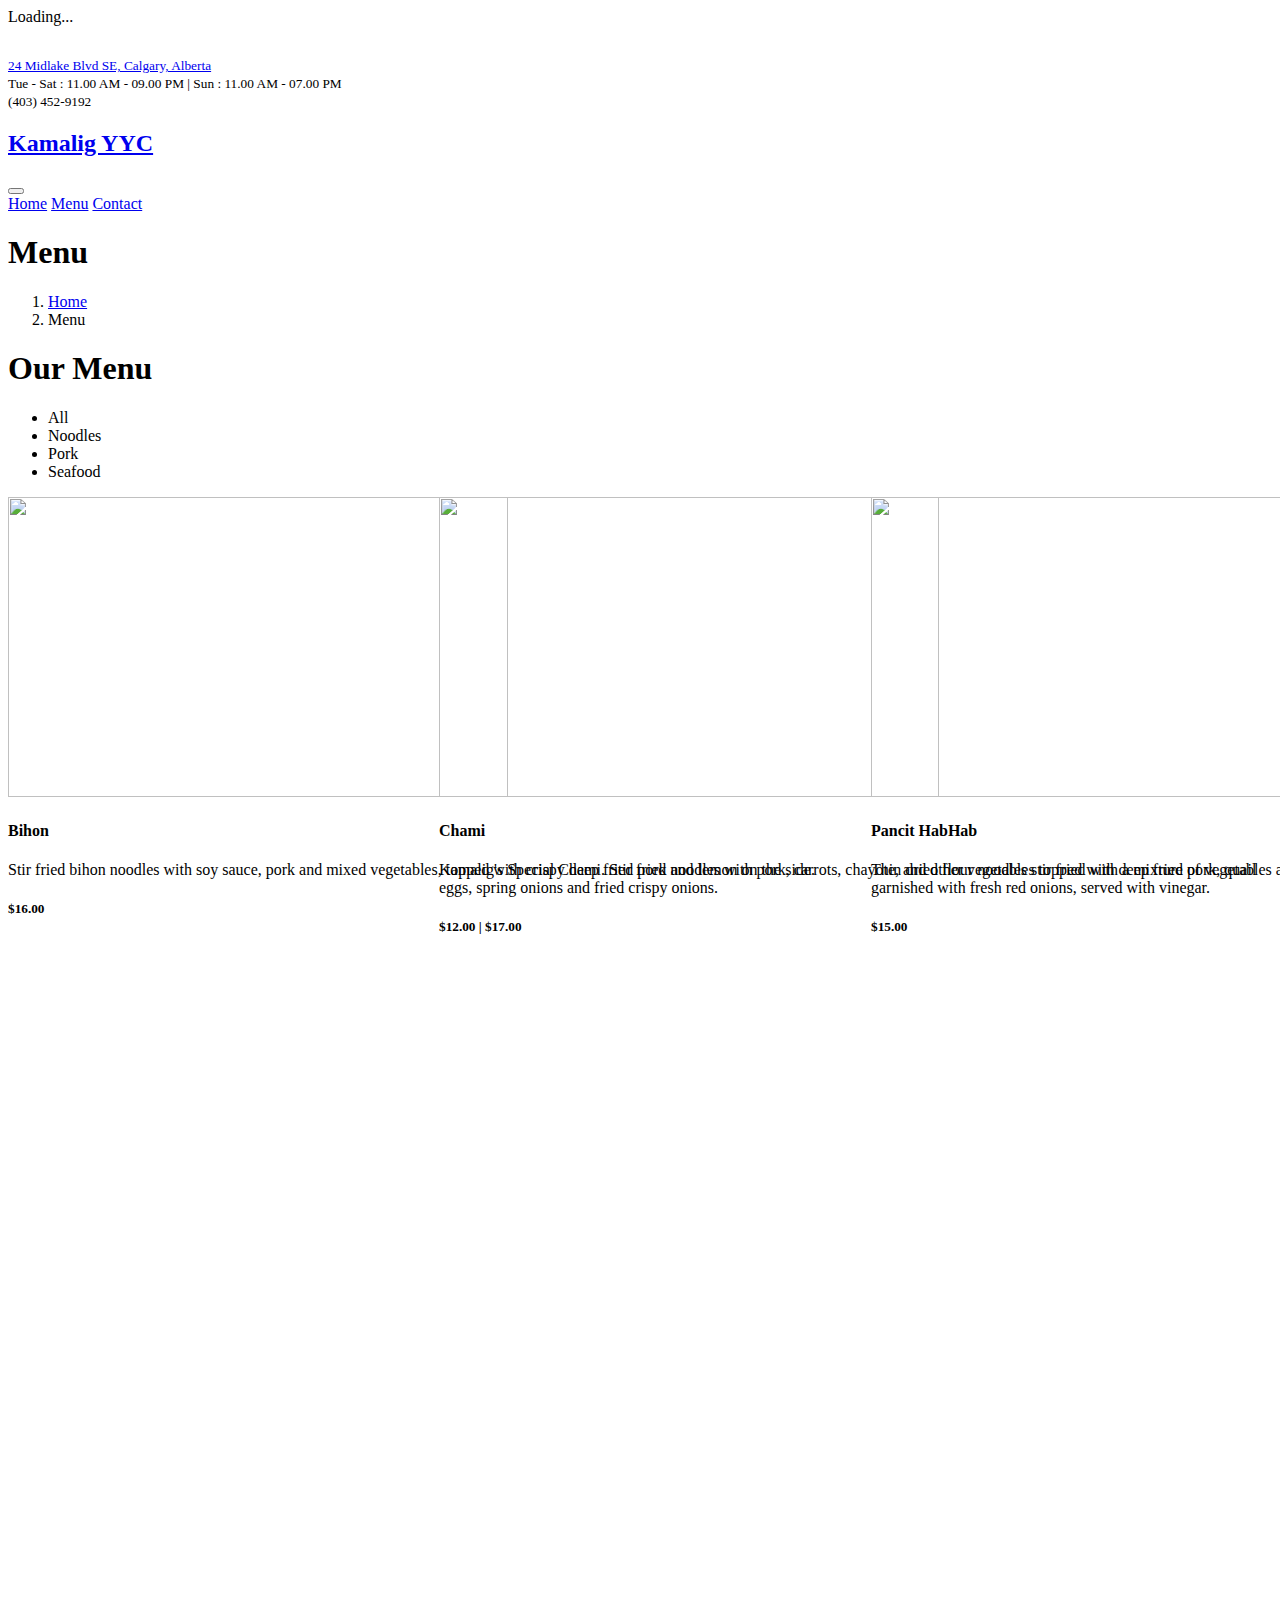
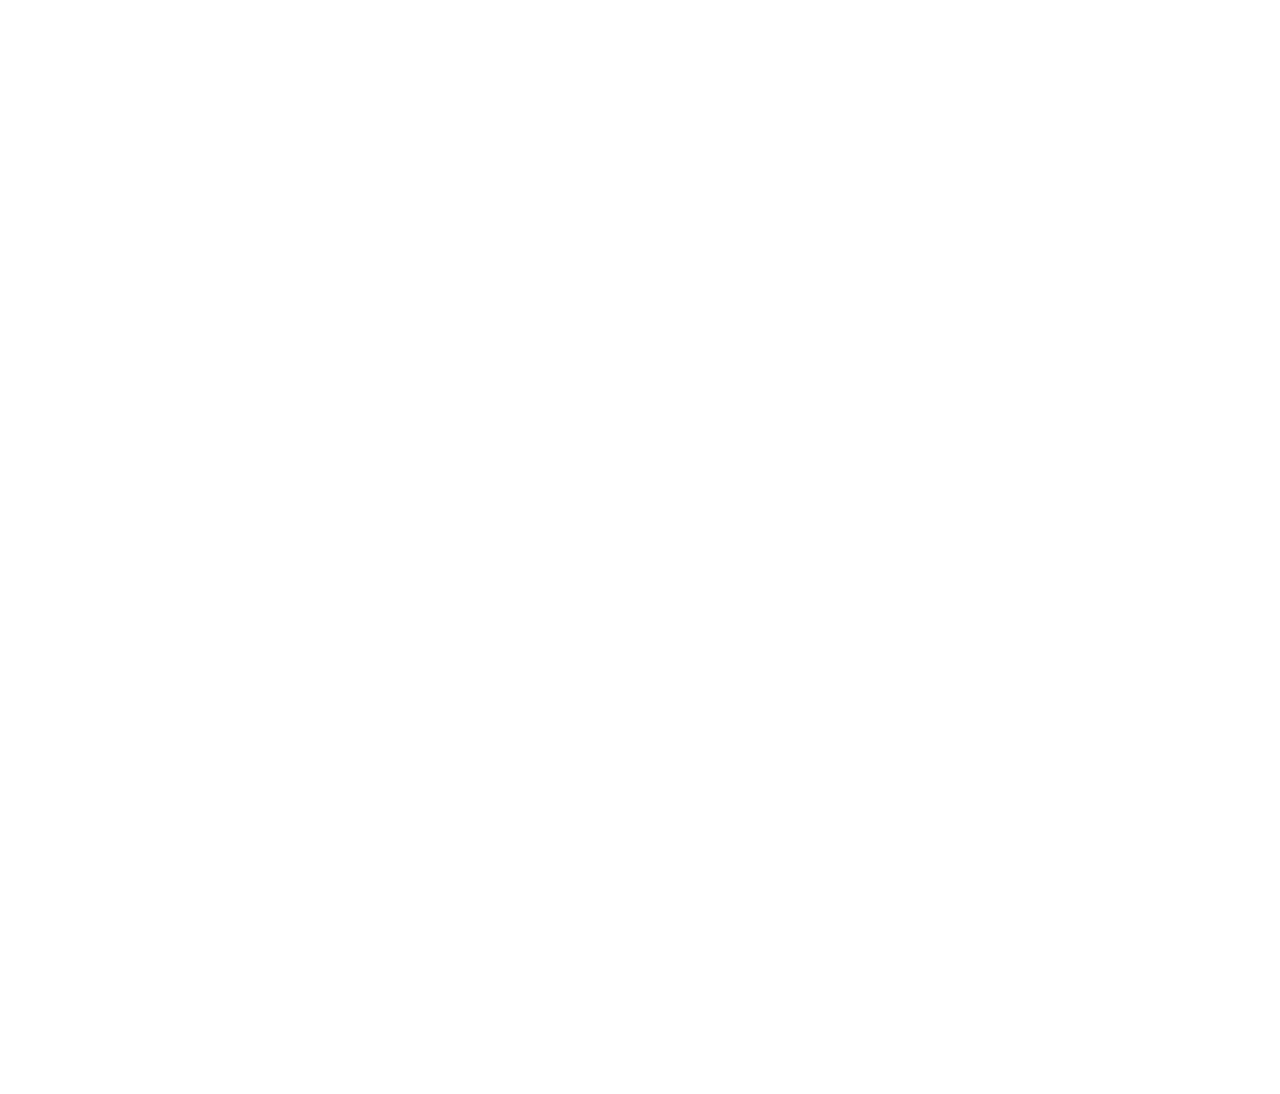
==== menu.html @ 3cede426 "Add files via upload" ====
<!DOCTYPE html>
<!-- saved from url=(0029)http://localhost/kamalig/menu -->
<html lang="en"><head><meta http-equiv="Content-Type" content="text/html; charset=UTF-8"><style>.LGLeeN-keyboard-shortcuts-view{display:-webkit-box;display:-webkit-flex;display:-moz-box;display:-ms-flexbox;display:flex}.LGLeeN-keyboard-shortcuts-view table,.LGLeeN-keyboard-shortcuts-view tbody,.LGLeeN-keyboard-shortcuts-view td,.LGLeeN-keyboard-shortcuts-view tr{background:inherit;border:none;margin:0;padding:0}.LGLeeN-keyboard-shortcuts-view table{display:table}.LGLeeN-keyboard-shortcuts-view tr{display:table-row}.LGLeeN-keyboard-shortcuts-view td{-moz-box-sizing:border-box;box-sizing:border-box;display:table-cell;color:#000;padding:6px;vertical-align:middle;white-space:nowrap}.LGLeeN-keyboard-shortcuts-view td:first-child{text-align:end}.LGLeeN-keyboard-shortcuts-view td kbd{background-color:#e8eaed;border-radius:2px;border:none;-moz-box-sizing:border-box;box-sizing:border-box;color:inherit;display:inline-block;font-family:Google Sans Text,Roboto,Arial,sans-serif;line-height:16px;margin:0 2px;min-height:20px;min-width:20px;padding:2px 4px;position:relative;text-align:center}
</style><style>.gm-control-active>img{-webkit-box-sizing:content-box;box-sizing:content-box;display:none;left:50%;pointer-events:none;position:absolute;top:50%;-webkit-transform:translate(-50%,-50%);-ms-transform:translate(-50%,-50%);transform:translate(-50%,-50%)}.gm-control-active>img:nth-child(1){display:block}.gm-control-active:focus>img:nth-child(1),.gm-control-active:hover>img:nth-child(1),.gm-control-active:active>img:nth-child(1),.gm-control-active:disabled>img:nth-child(1){display:none}.gm-control-active:focus>img:nth-child(2),.gm-control-active:hover>img:nth-child(2){display:block}.gm-control-active:active>img:nth-child(3){display:block}.gm-control-active:disabled>img:nth-child(4){display:block}sentinel{}
</style><link type="text/css" rel="stylesheet" href="./menu_files/css"><link type="text/css" rel="stylesheet" href="./menu_files/css(1)"><style>.gm-style .gm-style-cc a,.gm-style .gm-style-cc button,.gm-style .gm-style-cc span,.gm-style .gm-style-mtc div{font-size:10px;-webkit-box-sizing:border-box;box-sizing:border-box}.gm-style .gm-style-cc a,.gm-style .gm-style-cc button,.gm-style .gm-style-cc span{outline-offset:3px}sentinel{}
</style><style>@media print {  .gm-style .gmnoprint, .gmnoprint {    display:none  }}@media screen {  .gm-style .gmnoscreen, .gmnoscreen {    display:none  }}</style><style>.dismissButton{background-color:#fff;border:1px solid #dadce0;color:#1a73e8;border-radius:4px;font-family:Roboto,sans-serif;font-size:14px;height:36px;cursor:pointer;padding:0 24px}.dismissButton:hover{background-color:rgba(66,133,244,.04);border:1px solid #d2e3fc}.dismissButton:focus{background-color:rgba(66,133,244,.12);border:1px solid #d2e3fc;outline:0}.dismissButton:focus:not(:focus-visible){background-color:#fff;border:1px solid #dadce0;outline:none}.dismissButton:focus-visible{background-color:rgba(66,133,244,.12);border:1px solid #d2e3fc;outline:0}.dismissButton:hover:focus{background-color:rgba(66,133,244,.16);border:1px solid #d2e2fd}.dismissButton:hover:focus:not(:focus-visible){background-color:rgba(66,133,244,.04);border:1px solid #d2e3fc}.dismissButton:hover:focus-visible{background-color:rgba(66,133,244,.16);border:1px solid #d2e2fd}.dismissButton:active{background-color:rgba(66,133,244,.16);border:1px solid #d2e2fd;-webkit-box-shadow:0 1px 2px 0 rgba(60,64,67,.3),0 1px 3px 1px rgba(60,64,67,.15);box-shadow:0 1px 2px 0 rgba(60,64,67,.3),0 1px 3px 1px rgba(60,64,67,.15)}.dismissButton:disabled{background-color:#fff;border:1px solid #f1f3f4;color:#3c4043}sentinel{}
</style><style>.gm-style-moc{background-color:rgba(0,0,0,.45);pointer-events:none;text-align:center;-webkit-transition:opacity ease-in-out;transition:opacity ease-in-out}.gm-style-mot{color:white;font-family:Roboto,Arial,sans-serif;font-size:22px;margin:0;position:relative;top:50%;transform:translateY(-50%);-webkit-transform:translateY(-50%);-ms-transform:translateY(-50%)}sentinel{}
</style><style>.gm-style img{max-width: none;}.gm-style {font: 400 11px Roboto, Arial, sans-serif; text-decoration: none;}</style>
    
<title>Kamalig YYC</title>
<meta content="width=device-width, initial-scale=1.0" name="viewport">
<meta content="" name="keywords">
<meta content="" name="description">

<!-- Title Image -->
<link rel="icon" type="image/jpeg" href="http://localhost/kamalig/assets/img/kamalig/icon.jpg">

<!-- Favicon -->
<link href="http://localhost/kamalig/assets/img/favicon.ico" rel="icon">

<!-- Google Web Fonts -->
<link rel="preconnect" href="https://fonts.googleapis.com/">
<link rel="preconnect" href="https://fonts.gstatic.com/" crossorigin="">
<link href="./menu_files/css2" rel="stylesheet"> 

<!-- Icon Font Stylesheet -->
<link href="./menu_files/all.min.css" rel="stylesheet">
<link href="./menu_files/bootstrap-icons.css" rel="stylesheet">

<!-- Libraries Stylesheet -->
<link href="./menu_files/animate.min.css" rel="stylesheet">
<link href="./menu_files/owl.carousel.min.css" rel="stylesheet">
<link href="./menu_files/lightbox.min.css" rel="stylesheet">

<!-- Customized Bootstrap Stylesheet -->
<link href="./menu_files/bootstrap.min.css" rel="stylesheet">

<!-- Template Stylesheet -->
<link href="./menu_files/style.css" rel="stylesheet">    <style>
    #map {
        width: 100%;
        height: 400px;
    }
    </style>
<style type="text/css" id="operaUserStyle"></style><script type="text/javascript" charset="UTF-8" src="./menu_files/common.js.download"></script><script type="text/javascript" charset="UTF-8" src="./menu_files/util.js.download"></script><script type="text/javascript" charset="UTF-8" src="./menu_files/map.js.download"></script><script type="text/javascript" charset="UTF-8" src="./menu_files/marker.js.download"></script><script type="text/javascript" charset="UTF-8" src="./menu_files/controls.js.download"></script><script type="text/javascript" charset="UTF-8" src="./menu_files/onion.js.download"></script><script type="text/javascript" charset="UTF-8" src="./menu_files/vt"></script></head>

<body>
    <!-- Spinner Start -->
<div id="spinner" class="bg-white position-fixed translate-middle w-100 vh-100 top-50 start-50 d-flex align-items-center justify-content-center">
    <div class="spinner-grow text-primary" style="width: 3rem; height: 3rem;" role="status">
        <span class="sr-only">Loading...</span>
    </div>
</div>
<!-- Spinner End --><!-- Topbar Start -->
<div class="container-fluid bg-light p-0">
    <div class="row gx-0 d-none d-lg-flex">
        <div class="col-lg-7 px-5 text-start">
            <div class="h-100 d-inline-flex align-items-center py-3 me-4">
                <small class="fa fa-map-marker-alt text-primary me-2"></small>
                <a href="https://maps.app.goo.gl/fWLJBXACqpRNzbvz8">
                    <small>24 Midlake Blvd SE, Calgary, Alberta</small>
                </a>
            </div>
            <div class="h-100 d-inline-flex align-items-center py-3">
                <small class="far fa-clock text-primary me-2"></small>
                <small>Tue - Sat : 11.00 AM - 09.00 PM | Sun : 11.00 AM - 07.00 PM</small>
            </div>
        </div>
        <div class="col-lg-5 px-5 text-end">
            <div class="h-100 d-inline-flex align-items-center py-3 me-4">
                <small class="fa fa-phone-alt text-primary me-2"></small>
                <small>(403) 452-9192</small>
            </div>
            <div class="h-100 d-inline-flex align-items-center">
                <a class="btn btn-sm-square bg-white text-primary me-1" href="https://www.facebook.com/profile.php?id=100091267617541"><i class="fab fa-facebook-f"></i></a>                                                             </div>
        </div>
    </div>
</div>
<!-- Topbar End --><!-- Navbar Start -->
<nav class="navbar navbar-expand-lg bg-white navbar-light sticky-top p-0">
    <a href="http://localhost/kamalig/index" class="navbar-brand d-flex align-items-center px-4 px-lg-5">
        <h2 class="m-0 text-primary">Kamalig YYC</h2>
    </a>
    <button type="button" class="navbar-toggler me-4" data-bs-toggle="collapse" data-bs-target="#navbarCollapse">
        <span class="navbar-toggler-icon"></span>
    </button>
    <div class="collapse navbar-collapse" id="navbarCollapse">
        <div class="navbar-nav ms-auto p-4 p-lg-0">
            <a href="http://localhost/kamalig/index" class="nav-item nav-link ">Home</a>
            <a href="http://localhost/kamalig/menu" class="nav-item nav-link active">Menu</a>
            <a href="http://localhost/kamalig/contact" class="nav-item nav-link ">Contact</a>
        </div>
    </div>
</nav>
<!-- Navbar End -->    
    <!-- Page Header Start -->
    <div class="container-fluid page-header py-5 mb-5">
        <div class="container py-5">
            <h1 class="display-3 text-white mb-3 animated slideInDown">Menu</h1>
            <nav aria-label="breadcrumb animated slideInDown">
                <ol class="breadcrumb">
                    <li class="breadcrumb-item"><a class="text-white" href="http://localhost/kamalig/index">Home</a></li>
                    <li class="breadcrumb-item text-white active" aria-current="menu">Menu</li>
                </ol>
            </nav>
        </div>
    </div>
    <!-- Page Header End -->

    <!-- Projects Start -->
    <div class="container-xxl py-5">
        <div class="container">
            <div class="section-title text-center">
                <h1 class="display-5 mb-5">Our Menu</h1>
            </div>
            <div class="row mt-n2 wow fadeInUp" data-wow-delay="0.3s" style="visibility: visible; animation-delay: 0.3s; animation-name: fadeInUp;">
                <div class="col-12 text-center">
                    <ul class="list-inline mb-5" id="portfolio-flters">
                        <li class="mx-2 active" data-filter="*">All</li>
                                                <li class="mx-2" data-filter=".2-Noodles">Noodles</li>
                                                <li class="mx-2" data-filter=".3-Pork">Pork</li>
                                                <li class="mx-2" data-filter=".4-Seafood">Seafood</li>
                                            </ul>
                </div>
            </div>
            <div class="row g-4 portfolio-container" style="position: relative; height: 1609.2px;">

                                <div class="col-lg-4 col-md-6 portfolio-item wow fadeInUp 2-Noodles" data-wow-delay="0.1s" style="position: absolute; left: 0px; top: 0px; visibility: visible; animation-delay: 0.1s; animation-name: fadeInUp;">
                    <div class="rounded overflow-hidden">
                        <div class="position-relative overflow-hidden">
                            <img class="img-fluid w-100" src="./menu_files/UlVCM0RjUXI1cFBUN1h2aTM0MWE4UT09-menu_item.jpg" style="width: 500px; height: 300px;" alt="">
                            <div class="portfolio-overlay">
                                <a class="btn btn-square btn-outline-light mx-1" href="./menu_files/UlVCM0RjUXI1cFBUN1h2aTM0MWE4UT09-menu_item.jpg" data-lightbox="portfolio"><i class="fa fa-eye"></i></a>
                            </div>
                        </div>
                        <div class="border border-5 border-light p-4">
                            <h4 class="text-primary fw-medium mb-2">Bihon</h4>
                            <p>Stir fried bihon noodles with soy sauce, pork and mixed vegetables, topped with crispy deep fried pork and lemon on the side.</p>
                            <h5 class="lh-base mb-0">$16.00</h5>
                        </div>
                    </div>
                </div>
                                <div class="col-lg-4 col-md-6 portfolio-item wow fadeInUp 2-Noodles" data-wow-delay="0.2s" style="position: absolute; left: 431px; top: 0px; visibility: visible; animation-delay: 0.2s; animation-name: fadeInUp;">
                    <div class="rounded overflow-hidden">
                        <div class="position-relative overflow-hidden">
                            <img class="img-fluid w-100" src="./menu_files/Skxzb3BjSmhRaEhVUFhDT2pRSjgxUT09-menu_item.jpg" style="width: 500px; height: 300px;" alt="">
                            <div class="portfolio-overlay">
                                <a class="btn btn-square btn-outline-light mx-1" href="./menu_files/Skxzb3BjSmhRaEhVUFhDT2pRSjgxUT09-menu_item.jpg" data-lightbox="portfolio"><i class="fa fa-eye"></i></a>
                            </div>
                        </div>
                        <div class="border border-5 border-light p-4">
                            <h4 class="text-primary fw-medium mb-2">Chami</h4>
                            <p>Kamalig's Special Chami. Stir fried noodles with pork, carrots, chayote, and other vegetables topped with deep fried pork, quail eggs, spring onions and fried crispy onions.</p>
                            <h5 class="lh-base mb-0">$12.00 | $17.00</h5>
                        </div>
                    </div>
                </div>
                                <div class="col-lg-4 col-md-6 portfolio-item wow fadeInUp 2-Noodles" data-wow-delay="0.3s" style="position: absolute; left: 863px; top: 0px; visibility: visible; animation-delay: 0.3s; animation-name: fadeInUp;">
                    <div class="rounded overflow-hidden">
                        <div class="position-relative overflow-hidden">
                            <img class="img-fluid w-100" src="./menu_files/emsvUVFxaU15YXZaU0NFbjgyTm0rUT09-menu_item.jpg" style="width: 500px; height: 300px;" alt="">
                            <div class="portfolio-overlay">
                                <a class="btn btn-square btn-outline-light mx-1" href="./menu_files/emsvUVFxaU15YXZaU0NFbjgyTm0rUT09-menu_item.jpg" data-lightbox="portfolio"><i class="fa fa-eye"></i></a>
                            </div>
                        </div>
                        <div class="border border-5 border-light p-4">
                            <h4 class="text-primary fw-medium mb-2">Pancit HabHab</h4>
                            <p>Thin dried flour noodles stir fried with a mixture of vegetables and pork, garnished with fresh red onions, served with vinegar.</p>
                            <h5 class="lh-base mb-0">$15.00</h5>
                        </div>
                    </div>
                </div>
                                <div class="col-lg-4 col-md-6 portfolio-item wow fadeInUp 3-Pork" data-wow-delay="0.1s" style="position: absolute; left: 0px; top: 560px; visibility: hidden; animation-delay: 0.1s; animation-name: none;">
                    <div class="rounded overflow-hidden">
                        <div class="position-relative overflow-hidden">
                            <img class="img-fluid w-100" src="./menu_files/Z0NML0RTaWZheTFnaUlzejlQOC9tUT09-menu_item.jpg" style="width: 500px; height: 300px;" alt="">
                            <div class="portfolio-overlay">
                                <a class="btn btn-square btn-outline-light mx-1" href="./menu_files/Z0NML0RTaWZheTFnaUlzejlQOC9tUT09-menu_item.jpg" data-lightbox="portfolio"><i class="fa fa-eye"></i></a>
                            </div>
                        </div>
                        <div class="border border-5 border-light p-4">
                            <h4 class="text-primary fw-medium mb-2">Crispy Sisig</h4>
                            <p>Crispy seasoned and chopped pork in a bowl mixed with onion and chili, garnished with spring and fried onions.</p>
                            <h5 class="lh-base mb-0">$10.00 | $14.00 | $18.00</h5>
                        </div>
                    </div>
                </div>
                                <div class="col-lg-4 col-md-6 portfolio-item wow fadeInUp 3-Pork" data-wow-delay="0.2s" style="position: absolute; left: 431px; top: 560px; visibility: hidden; animation-delay: 0.2s; animation-name: none;">
                    <div class="rounded overflow-hidden">
                        <div class="position-relative overflow-hidden">
                            <img class="img-fluid w-100" src="./menu_files/ekQ3VGU1TEIra0pVQmFsNElLdFk4UT09-menu_item.jpg" style="width: 500px; height: 300px;" alt="">
                            <div class="portfolio-overlay">
                                <a class="btn btn-square btn-outline-light mx-1" href="./menu_files/ekQ3VGU1TEIra0pVQmFsNElLdFk4UT09-menu_item.jpg" data-lightbox="portfolio"><i class="fa fa-eye"></i></a>
                            </div>
                        </div>
                        <div class="border border-5 border-light p-4">
                            <h4 class="text-primary fw-medium mb-2">Pork Tofu</h4>
                            <p>Test</p>
                            <h5 class="lh-base mb-0">$10.00</h5>
                        </div>
                    </div>
                </div>
                                <div class="col-lg-4 col-md-6 portfolio-item wow fadeInUp 3-Pork" data-wow-delay="0.3s" style="position: absolute; left: 863px; top: 560px; visibility: hidden; animation-delay: 0.3s; animation-name: none;">
                    <div class="rounded overflow-hidden">
                        <div class="position-relative overflow-hidden">
                            <img class="img-fluid w-100" src="./menu_files/TlB6bVVMbDlnWTE0YUJteEhwVThzQT09-menu_item.jpg" style="width: 500px; height: 300px;" alt="">
                            <div class="portfolio-overlay">
                                <a class="btn btn-square btn-outline-light mx-1" href="./menu_files/TlB6bVVMbDlnWTE0YUJteEhwVThzQT09-menu_item.jpg" data-lightbox="portfolio"><i class="fa fa-eye"></i></a>
                            </div>
                        </div>
                        <div class="border border-5 border-light p-4">
                            <h4 class="text-primary fw-medium mb-2">Sizzling Pork Sisig</h4>
                            <p>Seasoned and chopped up pork mixed onions and chili served in a sizzling plate with cracked egg on top.</p>
                            <h5 class="lh-base mb-0">$10.00</h5>
                        </div>
                    </div>
                </div>
                                <div class="col-lg-4 col-md-6 portfolio-item wow fadeInUp 4-Seafood" data-wow-delay="0.1s" style="position: absolute; left: 0px; top: 1096px; visibility: hidden; animation-delay: 0.1s; animation-name: none;">
                    <div class="rounded overflow-hidden">
                        <div class="position-relative overflow-hidden">
                            <img class="img-fluid w-100" src="./menu_files/Ymp2YkExU0VHN2RZNWtjUmtkL2pjUT09-menu_item.jpg" style="width: 500px; height: 300px;" alt="">
                            <div class="portfolio-overlay">
                                <a class="btn btn-square btn-outline-light mx-1" href="./menu_files/Ymp2YkExU0VHN2RZNWtjUmtkL2pjUT09-menu_item.jpg" data-lightbox="portfolio"><i class="fa fa-eye"></i></a>
                            </div>
                        </div>
                        <div class="border border-5 border-light p-4">
                            <h4 class="text-primary fw-medium mb-2">Tempura</h4>
                            <p>Coating whole shrimp in tempura batter and can be found atop udon or soba noodles.</p>
                            <h5 class="lh-base mb-0">$10.00</h5>
                        </div>
                    </div>
                </div>
                                
            </div>
        </div>
    </div>
    <!-- Projects End -->

    <div class="container-xxl py-5">
        <div class="container text-center">
            <div class="row mt-n2 wow fadeInUp" data-wow-delay="0.1s" style="visibility: hidden; animation-delay: 0.1s; animation-name: none;">
                <div class="col-12">
                    <div id="map" style="position: relative; overflow: hidden;"><div style="height: 100%; width: 100%; position: absolute; top: 0px; left: 0px; background-color: rgb(229, 227, 223);"><div><button draggable="false" aria-label="Keyboard shortcuts" title="Keyboard shortcuts" type="button" style="background: none transparent; display: block; border: none; margin: 0px; padding: 0px; text-transform: none; appearance: none; position: absolute; cursor: pointer; user-select: none; z-index: 1000002; outline-offset: 3px; right: 0px; bottom: 0px; transform: translateX(100%);"></button></div><div tabindex="0" aria-label="Map" aria-roledescription="map" role="region" aria-describedby="F74CB538-0ADB-47A1-B133-7A8F0156B6A7" style="position: absolute; height: 100%; width: 100%; padding: 0px; border-width: 0px; margin: 0px; left: 0px; top: 0px;"><div id="F74CB538-0ADB-47A1-B133-7A8F0156B6A7" style="display: none;"><div class="LGLeeN-keyboard-shortcuts-view"><table><tbody><tr><td><kbd aria-label="Left arrow">←</kbd></td><td aria-label="Move left.">Move left</td></tr><tr><td><kbd aria-label="Right arrow">→</kbd></td><td aria-label="Move right.">Move right</td></tr><tr><td><kbd aria-label="Up arrow">↑</kbd></td><td aria-label="Move up.">Move up</td></tr><tr><td><kbd aria-label="Down arrow">↓</kbd></td><td aria-label="Move down.">Move down</td></tr><tr><td><kbd>+</kbd></td><td aria-label="Zoom in.">Zoom in</td></tr><tr><td><kbd>-</kbd></td><td aria-label="Zoom out.">Zoom out</td></tr><tr><td><kbd>Home</kbd></td><td aria-label="Jump left by 75%.">Jump left by 75%</td></tr><tr><td><kbd>End</kbd></td><td aria-label="Jump right by 75%.">Jump right by 75%</td></tr><tr><td><kbd>Page Up</kbd></td><td aria-label="Jump up by 75%.">Jump up by 75%</td></tr><tr><td><kbd>Page Down</kbd></td><td aria-label="Jump down by 75%.">Jump down by 75%</td></tr></tbody></table></div></div></div><div class="gm-style" style="position: absolute; z-index: 0; left: 0px; top: 0px; height: 100%; width: 100%; padding: 0px; border-width: 0px; margin: 0px;"><div style="position: absolute; z-index: 0; left: 0px; top: 0px; height: 100%; width: 100%; padding: 0px; border-width: 0px; margin: 0px; cursor: url(&quot;https://maps.gstatic.com/mapfiles/openhand_8_8.cur&quot;), default; touch-action: pan-x pan-y;"><div style="z-index: 1; position: absolute; left: 50%; top: 50%; width: 100%; will-change: transform; transform: translate(0px, 0px);"><div style="position: absolute; left: 0px; top: 0px; z-index: 100; width: 100%;"><div style="position: absolute; left: 0px; top: 0px; z-index: 0;"><div style="position: absolute; z-index: 985; transform: matrix(1, 0, 0, 1, -176, -58);"><div style="position: absolute; left: 256px; top: 0px; width: 256px; height: 256px;"><div style="width: 256px; height: 256px;"></div></div><div style="position: absolute; left: 0px; top: 0px; width: 256px; height: 256px;"><div style="width: 256px; height: 256px;"></div></div><div style="position: absolute; left: 0px; top: -256px; width: 256px; height: 256px;"><div style="width: 256px; height: 256px;"></div></div><div style="position: absolute; left: 256px; top: -256px; width: 256px; height: 256px;"><div style="width: 256px; height: 256px;"></div></div><div style="position: absolute; left: 512px; top: -256px; width: 256px; height: 256px;"><div style="width: 256px; height: 256px;"></div></div><div style="position: absolute; left: 512px; top: 0px; width: 256px; height: 256px;"><div style="width: 256px; height: 256px;"></div></div><div style="position: absolute; left: 512px; top: 256px; width: 256px; height: 256px;"><div style="width: 256px; height: 256px;"></div></div><div style="position: absolute; left: 256px; top: 256px; width: 256px; height: 256px;"><div style="width: 256px; height: 256px;"></div></div><div style="position: absolute; left: 0px; top: 256px; width: 256px; height: 256px;"><div style="width: 256px; height: 256px;"></div></div><div style="position: absolute; left: -256px; top: 256px; width: 256px; height: 256px;"><div style="width: 256px; height: 256px;"></div></div><div style="position: absolute; left: -256px; top: 0px; width: 256px; height: 256px;"><div style="width: 256px; height: 256px;"></div></div><div style="position: absolute; left: -256px; top: -256px; width: 256px; height: 256px;"><div style="width: 256px; height: 256px;"></div></div><div style="position: absolute; left: 768px; top: -256px; width: 256px; height: 256px;"><div style="width: 256px; height: 256px;"></div></div><div style="position: absolute; left: 768px; top: 0px; width: 256px; height: 256px;"><div style="width: 256px; height: 256px;"></div></div><div style="position: absolute; left: 768px; top: 256px; width: 256px; height: 256px;"><div style="width: 256px; height: 256px;"></div></div><div style="position: absolute; left: -512px; top: 256px; width: 256px; height: 256px;"><div style="width: 256px; height: 256px;"></div></div><div style="position: absolute; left: -512px; top: 0px; width: 256px; height: 256px;"><div style="width: 256px; height: 256px;"></div></div><div style="position: absolute; left: -512px; top: -256px; width: 256px; height: 256px;"><div style="width: 256px; height: 256px;"></div></div></div></div></div><div style="position: absolute; left: 0px; top: 0px; z-index: 101; width: 100%;"></div><div style="position: absolute; left: 0px; top: 0px; z-index: 102; width: 100%;"></div><div style="position: absolute; left: 0px; top: 0px; z-index: 103; width: 100%;"><div style="width: 26px; height: 37px; overflow: hidden; position: absolute; left: -13px; top: -37px; z-index: 0;"><img alt="" src="./menu_files/spotlight-poi3_hdpi.png" draggable="false" style="position: absolute; left: 0px; top: 0px; width: 26px; height: 37px; user-select: none; border: 0px; padding: 0px; margin: 0px; max-width: none;"></div><div style="position: absolute; left: 0px; top: 0px; z-index: -1;"><div style="position: absolute; z-index: 985; transform: matrix(1, 0, 0, 1, -176, -58);"><div style="width: 256px; height: 256px; overflow: hidden; position: absolute; left: 256px; top: 0px;"></div><div style="width: 256px; height: 256px; overflow: hidden; position: absolute; left: 0px; top: 0px;"></div><div style="width: 256px; height: 256px; overflow: hidden; position: absolute; left: 0px; top: -256px;"></div><div style="width: 256px; height: 256px; overflow: hidden; position: absolute; left: 256px; top: -256px;"></div><div style="width: 256px; height: 256px; overflow: hidden; position: absolute; left: 512px; top: -256px;"></div><div style="width: 256px; height: 256px; overflow: hidden; position: absolute; left: 512px; top: 0px;"></div><div style="width: 256px; height: 256px; overflow: hidden; position: absolute; left: 512px; top: 256px;"></div><div style="width: 256px; height: 256px; overflow: hidden; position: absolute; left: 256px; top: 256px;"></div><div style="width: 256px; height: 256px; overflow: hidden; position: absolute; left: 0px; top: 256px;"></div><div style="width: 256px; height: 256px; overflow: hidden; position: absolute; left: -256px; top: 256px;"></div><div style="width: 256px; height: 256px; overflow: hidden; position: absolute; left: -256px; top: 0px;"></div><div style="width: 256px; height: 256px; overflow: hidden; position: absolute; left: -256px; top: -256px;"></div><div style="width: 256px; height: 256px; overflow: hidden; position: absolute; left: 768px; top: -256px;"></div><div style="width: 256px; height: 256px; overflow: hidden; position: absolute; left: 768px; top: 0px;"></div><div style="width: 256px; height: 256px; overflow: hidden; position: absolute; left: 768px; top: 256px;"></div><div style="width: 256px; height: 256px; overflow: hidden; position: absolute; left: -512px; top: 256px;"></div><div style="width: 256px; height: 256px; overflow: hidden; position: absolute; left: -512px; top: 0px;"></div><div style="width: 256px; height: 256px; overflow: hidden; position: absolute; left: -512px; top: -256px;"></div></div></div></div><div style="position: absolute; left: 0px; top: 0px; z-index: 0;"><div style="position: absolute; z-index: 985; transform: matrix(1, 0, 0, 1, -176, -58);"><div style="position: absolute; left: 256px; top: 0px; width: 256px; height: 256px; transition: opacity 200ms linear 0s;"><img draggable="false" alt="" role="presentation" src="./menu_files/vt(1)" style="width: 256px; height: 256px; user-select: none; border: 0px; padding: 0px; margin: 0px; max-width: none;"></div><div style="position: absolute; left: 0px; top: -256px; width: 256px; height: 256px; transition: opacity 200ms linear 0s;"><img draggable="false" alt="" role="presentation" src="./menu_files/vt(2)" style="width: 256px; height: 256px; user-select: none; border: 0px; padding: 0px; margin: 0px; max-width: none;"></div><div style="position: absolute; left: 256px; top: -256px; width: 256px; height: 256px; transition: opacity 200ms linear 0s;"><img draggable="false" alt="" role="presentation" src="./menu_files/vt(3)" style="width: 256px; height: 256px; user-select: none; border: 0px; padding: 0px; margin: 0px; max-width: none;"></div><div style="position: absolute; left: 0px; top: 0px; width: 256px; height: 256px; transition: opacity 200ms linear 0s;"><img draggable="false" alt="" role="presentation" src="./menu_files/vt(4)" style="width: 256px; height: 256px; user-select: none; border: 0px; padding: 0px; margin: 0px; max-width: none;"></div><div style="position: absolute; left: 0px; top: 256px; width: 256px; height: 256px; transition: opacity 200ms linear 0s;"><img draggable="false" alt="" role="presentation" src="./menu_files/vt(5)" style="width: 256px; height: 256px; user-select: none; border: 0px; padding: 0px; margin: 0px; max-width: none;"></div><div style="position: absolute; left: 256px; top: 256px; width: 256px; height: 256px; transition: opacity 200ms linear 0s;"><img draggable="false" alt="" role="presentation" src="./menu_files/vt(6)" style="width: 256px; height: 256px; user-select: none; border: 0px; padding: 0px; margin: 0px; max-width: none;"></div><div style="position: absolute; left: 512px; top: -256px; width: 256px; height: 256px; transition: opacity 200ms linear 0s;"><img draggable="false" alt="" role="presentation" src="./menu_files/vt(7)" style="width: 256px; height: 256px; user-select: none; border: 0px; padding: 0px; margin: 0px; max-width: none;"></div><div style="position: absolute; left: 512px; top: 0px; width: 256px; height: 256px; transition: opacity 200ms linear 0s;"><img draggable="false" alt="" role="presentation" src="./menu_files/vt(8)" style="width: 256px; height: 256px; user-select: none; border: 0px; padding: 0px; margin: 0px; max-width: none;"></div><div style="position: absolute; left: 768px; top: 0px; width: 256px; height: 256px; transition: opacity 200ms linear 0s;"><img draggable="false" alt="" role="presentation" src="./menu_files/vt(9)" style="width: 256px; height: 256px; user-select: none; border: 0px; padding: 0px; margin: 0px; max-width: none;"></div><div style="position: absolute; left: 768px; top: 256px; width: 256px; height: 256px; transition: opacity 200ms linear 0s;"><img draggable="false" alt="" role="presentation" src="./menu_files/vt(10)" style="width: 256px; height: 256px; user-select: none; border: 0px; padding: 0px; margin: 0px; max-width: none;"></div><div style="position: absolute; left: -512px; top: 256px; width: 256px; height: 256px; transition: opacity 200ms linear 0s;"><img draggable="false" alt="" role="presentation" src="./menu_files/vt(11)" style="width: 256px; height: 256px; user-select: none; border: 0px; padding: 0px; margin: 0px; max-width: none;"></div><div style="position: absolute; left: 512px; top: 256px; width: 256px; height: 256px; transition: opacity 200ms linear 0s;"><img draggable="false" alt="" role="presentation" src="./menu_files/vt(12)" style="width: 256px; height: 256px; user-select: none; border: 0px; padding: 0px; margin: 0px; max-width: none;"></div><div style="position: absolute; left: -512px; top: -256px; width: 256px; height: 256px; transition: opacity 200ms linear 0s;"><img draggable="false" alt="" role="presentation" src="./menu_files/vt(13)" style="width: 256px; height: 256px; user-select: none; border: 0px; padding: 0px; margin: 0px; max-width: none;"></div><div style="position: absolute; left: 768px; top: -256px; width: 256px; height: 256px; transition: opacity 200ms linear 0s;"><img draggable="false" alt="" role="presentation" src="./menu_files/vt(14)" style="width: 256px; height: 256px; user-select: none; border: 0px; padding: 0px; margin: 0px; max-width: none;"></div><div style="position: absolute; left: -256px; top: 256px; width: 256px; height: 256px; transition: opacity 200ms linear 0s;"><img draggable="false" alt="" role="presentation" src="./menu_files/vt(15)" style="width: 256px; height: 256px; user-select: none; border: 0px; padding: 0px; margin: 0px; max-width: none;"></div><div style="position: absolute; left: -512px; top: 0px; width: 256px; height: 256px; transition: opacity 200ms linear 0s;"><img draggable="false" alt="" role="presentation" src="./menu_files/vt(16)" style="width: 256px; height: 256px; user-select: none; border: 0px; padding: 0px; margin: 0px; max-width: none;"></div><div style="position: absolute; left: -256px; top: -256px; width: 256px; height: 256px; transition: opacity 200ms linear 0s;"><img draggable="false" alt="" role="presentation" src="./menu_files/vt(17)" style="width: 256px; height: 256px; user-select: none; border: 0px; padding: 0px; margin: 0px; max-width: none;"></div><div style="position: absolute; left: -256px; top: 0px; width: 256px; height: 256px; transition: opacity 200ms linear 0s;"><img draggable="false" alt="" role="presentation" src="./menu_files/vt(18)" style="width: 256px; height: 256px; user-select: none; border: 0px; padding: 0px; margin: 0px; max-width: none;"></div></div></div></div><div style="z-index: 3; position: absolute; height: 100%; width: 100%; padding: 0px; border-width: 0px; margin: 0px; left: 0px; top: 0px; touch-action: pan-x pan-y;"><div style="z-index: 4; position: absolute; left: 50%; top: 50%; width: 100%; will-change: transform; transform: translate(0px, 0px);"><div style="position: absolute; left: 0px; top: 0px; z-index: 104; width: 100%;"></div><div style="position: absolute; left: 0px; top: 0px; z-index: 105; width: 100%;"></div><div style="position: absolute; left: 0px; top: 0px; z-index: 106; width: 100%;"><span id="C2CFBD5C-3974-4C0D-A5F3-BC51006A6CD1" style="display: none;">To navigate, press the arrow keys.</span><div aria-label="Kamalig YYC" role="button" tabindex="0" aria-describedby="C2CFBD5C-3974-4C0D-A5F3-BC51006A6CD1" style="width: 26px; height: 37px; overflow: hidden; position: absolute; left: -13px; top: -37px; z-index: 0;"><img alt="" src="./menu_files/transparent.png" draggable="false" usemap="#gmimap0" style="width: 26px; height: 37px; user-select: none; border: 0px; padding: 0px; margin: 0px; max-width: none;"><map name="gmimap0" id="gmimap0"><area log="miw" coords="13,0,4,3.5,0,12,2.75,21,13,37,23.5,21,26,12,22,3.5" shape="poly" tabindex="-1" title="Kamalig YYC" style="display: inline; position: absolute; left: 0px; top: 0px; cursor: pointer; touch-action: none;"></map></div></div><div style="position: absolute; left: 0px; top: 0px; z-index: 107; width: 100%;"></div></div></div><div class="gm-style-moc" style="z-index: 4; position: absolute; height: 100%; width: 100%; padding: 0px; border-width: 0px; margin: 0px; left: 0px; top: 0px; opacity: 0;"><p class="gm-style-mot"></p></div></div><iframe aria-hidden="true" frameborder="0" tabindex="-1" style="z-index: -1; position: absolute; width: 100%; height: 100%; top: 0px; left: 0px; border: none; opacity: 0;" src="./menu_files/saved_resource.html"></iframe><div style="pointer-events: none; width: 100%; height: 100%; box-sizing: border-box; position: absolute; z-index: 1000002; opacity: 0; border: 2px solid rgb(26, 115, 232);"></div><div><div class="gmnoprint gm-bundled-control" draggable="false" data-control-width="40" data-control-height="81" style="margin: 10px; user-select: none; position: absolute; left: 0px; top: 0px;"><div class="gmnoprint" data-control-width="40" data-control-height="81" style="position: absolute; left: 0px; top: 0px;"><div draggable="false" style="user-select: none; box-shadow: rgba(0, 0, 0, 0.3) 0px 1px 4px -1px; border-radius: 2px; cursor: pointer; background-color: rgb(255, 255, 255); width: 40px; height: 81px;"><button draggable="false" aria-label="Zoom in" title="Zoom in" type="button" class="gm-control-active" style="background: none rgb(255, 255, 255); display: block; border: 0px; margin: 0px; padding: 0px; text-transform: none; appearance: none; position: relative; cursor: pointer; user-select: none; overflow: hidden; width: 40px; height: 40px; top: 0px; left: 0px;"><img src="data:image/svg+xml,%3Csvg%20xmlns%3D%22http%3A//www.w3.org/2000/svg%22%20viewBox%3D%220%200%2018%2018%22%3E%3Cpath%20fill%3D%22%23666%22%20d%3D%22M18%207h-7V0H7v7H0v4h7v7h4v-7h7z%22/%3E%3C/svg%3E" alt="" style="height: 18px; width: 18px;"><img src="data:image/svg+xml,%3Csvg%20xmlns%3D%22http%3A//www.w3.org/2000/svg%22%20viewBox%3D%220%200%2018%2018%22%3E%3Cpath%20fill%3D%22%23333%22%20d%3D%22M18%207h-7V0H7v7H0v4h7v7h4v-7h7z%22/%3E%3C/svg%3E" alt="" style="height: 18px; width: 18px;"><img src="data:image/svg+xml,%3Csvg%20xmlns%3D%22http%3A//www.w3.org/2000/svg%22%20viewBox%3D%220%200%2018%2018%22%3E%3Cpath%20fill%3D%22%23111%22%20d%3D%22M18%207h-7V0H7v7H0v4h7v7h4v-7h7z%22/%3E%3C/svg%3E" alt="" style="height: 18px; width: 18px;"><img src="data:image/svg+xml,%3Csvg%20xmlns%3D%22http%3A//www.w3.org/2000/svg%22%20viewBox%3D%220%200%2018%2018%22%3E%3Cpath%20fill%3D%22%23d1d1d1%22%20d%3D%22M18%207h-7V0H7v7H0v4h7v7h4v-7h7z%22/%3E%3C/svg%3E" alt="" style="height: 18px; width: 18px;"></button><div style="position: relative; overflow: hidden; width: 30px; height: 1px; margin: 0px 5px; background-color: rgb(230, 230, 230); top: 0px;"></div><button draggable="false" aria-label="Zoom out" title="Zoom out" type="button" class="gm-control-active" style="background: none rgb(255, 255, 255); display: block; border: 0px; margin: 0px; padding: 0px; text-transform: none; appearance: none; position: relative; cursor: pointer; user-select: none; overflow: hidden; width: 40px; height: 40px; top: 0px; left: 0px;"><img src="data:image/svg+xml,%3Csvg%20xmlns%3D%22http%3A//www.w3.org/2000/svg%22%20viewBox%3D%220%200%2018%2018%22%3E%3Cpath%20fill%3D%22%23666%22%20d%3D%22M0%207h18v4H0V7z%22/%3E%3C/svg%3E" alt="" style="height: 18px; width: 18px;"><img src="data:image/svg+xml,%3Csvg%20xmlns%3D%22http%3A//www.w3.org/2000/svg%22%20viewBox%3D%220%200%2018%2018%22%3E%3Cpath%20fill%3D%22%23333%22%20d%3D%22M0%207h18v4H0V7z%22/%3E%3C/svg%3E" alt="" style="height: 18px; width: 18px;"><img src="data:image/svg+xml,%3Csvg%20xmlns%3D%22http%3A//www.w3.org/2000/svg%22%20viewBox%3D%220%200%2018%2018%22%3E%3Cpath%20fill%3D%22%23111%22%20d%3D%22M0%207h18v4H0V7z%22/%3E%3C/svg%3E" alt="" style="height: 18px; width: 18px;"><img src="data:image/svg+xml,%3Csvg%20xmlns%3D%22http%3A//www.w3.org/2000/svg%22%20viewBox%3D%220%200%2018%2018%22%3E%3Cpath%20fill%3D%22%23d1d1d1%22%20d%3D%22M0%207h18v4H0V7z%22/%3E%3C/svg%3E" alt="" style="height: 18px; width: 18px;"></button></div></div></div></div><div></div><div></div><div></div><div><button draggable="false" aria-label="Toggle fullscreen view" title="Toggle fullscreen view" type="button" aria-pressed="false" class="gm-control-active gm-fullscreen-control" style="background: none rgb(255, 255, 255); border: 0px; margin: 10px; padding: 0px; text-transform: none; appearance: none; position: absolute; cursor: pointer; user-select: none; border-radius: 2px; height: 40px; width: 40px; box-shadow: rgba(0, 0, 0, 0.3) 0px 1px 4px -1px; overflow: hidden; top: 0px; right: 0px;"><img src="data:image/svg+xml,%3Csvg%20xmlns%3D%22http%3A//www.w3.org/2000/svg%22%20viewBox%3D%220%200%2018%2018%22%3E%3Cpath%20fill%3D%22%23666%22%20d%3D%22M0%200v6h2V2h4V0H0zm16%200h-4v2h4v4h2V0h-2zm0%2016h-4v2h6v-6h-2v4zM2%2012H0v6h6v-2H2v-4z%22/%3E%3C/svg%3E" alt="" style="height: 18px; width: 18px;"><img src="data:image/svg+xml,%3Csvg%20xmlns%3D%22http%3A//www.w3.org/2000/svg%22%20viewBox%3D%220%200%2018%2018%22%3E%3Cpath%20fill%3D%22%23333%22%20d%3D%22M0%200v6h2V2h4V0H0zm16%200h-4v2h4v4h2V0h-2zm0%2016h-4v2h6v-6h-2v4zM2%2012H0v6h6v-2H2v-4z%22/%3E%3C/svg%3E" alt="" style="height: 18px; width: 18px;"><img src="data:image/svg+xml,%3Csvg%20xmlns%3D%22http%3A//www.w3.org/2000/svg%22%20viewBox%3D%220%200%2018%2018%22%3E%3Cpath%20fill%3D%22%23111%22%20d%3D%22M0%200v6h2V2h4V0H0zm16%200h-4v2h4v4h2V0h-2zm0%2016h-4v2h6v-6h-2v4zM2%2012H0v6h6v-2H2v-4z%22/%3E%3C/svg%3E" alt="" style="height: 18px; width: 18px;"></button></div><div></div><div></div><div></div><div></div><div><div class="gmnoprint gm-bundled-control gm-bundled-control-on-bottom" draggable="false" data-control-width="0" data-control-height="0" style="margin: 10px; user-select: none; position: absolute; display: none; bottom: 14px; right: 0px;"><div class="gmnoprint" data-control-width="40" data-control-height="40" style="display: none; position: absolute;"><div style="background-color: rgb(255, 255, 255); box-shadow: rgba(0, 0, 0, 0.3) 0px 1px 4px -1px; border-radius: 2px; width: 40px; height: 40px;"><button draggable="false" aria-label="Rotate map clockwise" title="Rotate map clockwise" type="button" class="gm-control-active" style="background: none; display: none; border: 0px; margin: 0px; padding: 0px; text-transform: none; appearance: none; position: relative; cursor: pointer; user-select: none; left: 0px; top: 0px; overflow: hidden; width: 40px; height: 40px;"><img alt="" src="data:image/svg+xml,%3Csvg%20xmlns%3D%22http%3A//www.w3.org/2000/svg%22%20viewBox%3D%220%200%2024%2024%22%3E%3Cpath%20fill%3D%22none%22%20d%3D%22M0%200h24v24H0V0z%22/%3E%3Cpath%20fill%3D%22%23666%22%20d%3D%22M12.06%209.06l4-4-4-4-1.41%201.41%201.59%201.59h-.18c-2.3%200-4.6.88-6.35%202.64-3.52%203.51-3.52%209.21%200%2012.72%201.5%201.5%203.4%202.36%205.36%202.58v-2.02c-1.44-.21-2.84-.86-3.95-1.97-2.73-2.73-2.73-7.17%200-9.9%201.37-1.37%203.16-2.05%204.95-2.05h.17l-1.59%201.59%201.41%201.41zm8.94%203c-.19-1.74-.88-3.32-1.91-4.61l-1.43%201.43c.69.92%201.15%202%201.32%203.18H21zm-7.94%207.92V22c1.74-.19%203.32-.88%204.61-1.91l-1.43-1.43c-.91.68-2%201.15-3.18%201.32zm4.6-2.74l1.43%201.43c1.04-1.29%201.72-2.88%201.91-4.61h-2.02c-.17%201.18-.64%202.27-1.32%203.18z%22/%3E%3C/svg%3E" style="width: 20px; height: 20px;"><img alt="" src="data:image/svg+xml,%3Csvg%20xmlns%3D%22http%3A//www.w3.org/2000/svg%22%20viewBox%3D%220%200%2024%2024%22%3E%3Cpath%20fill%3D%22none%22%20d%3D%22M0%200h24v24H0V0z%22/%3E%3Cpath%20fill%3D%22%23333%22%20d%3D%22M12.06%209.06l4-4-4-4-1.41%201.41%201.59%201.59h-.18c-2.3%200-4.6.88-6.35%202.64-3.52%203.51-3.52%209.21%200%2012.72%201.5%201.5%203.4%202.36%205.36%202.58v-2.02c-1.44-.21-2.84-.86-3.95-1.97-2.73-2.73-2.73-7.17%200-9.9%201.37-1.37%203.16-2.05%204.95-2.05h.17l-1.59%201.59%201.41%201.41zm8.94%203c-.19-1.74-.88-3.32-1.91-4.61l-1.43%201.43c.69.92%201.15%202%201.32%203.18H21zm-7.94%207.92V22c1.74-.19%203.32-.88%204.61-1.91l-1.43-1.43c-.91.68-2%201.15-3.18%201.32zm4.6-2.74l1.43%201.43c1.04-1.29%201.72-2.88%201.91-4.61h-2.02c-.17%201.18-.64%202.27-1.32%203.18z%22/%3E%3C/svg%3E" style="width: 20px; height: 20px;"><img alt="" src="data:image/svg+xml,%3Csvg%20xmlns%3D%22http%3A//www.w3.org/2000/svg%22%20viewBox%3D%220%200%2024%2024%22%3E%3Cpath%20fill%3D%22none%22%20d%3D%22M0%200h24v24H0V0z%22/%3E%3Cpath%20fill%3D%22%23111%22%20d%3D%22M12.06%209.06l4-4-4-4-1.41%201.41%201.59%201.59h-.18c-2.3%200-4.6.88-6.35%202.64-3.52%203.51-3.52%209.21%200%2012.72%201.5%201.5%203.4%202.36%205.36%202.58v-2.02c-1.44-.21-2.84-.86-3.95-1.97-2.73-2.73-2.73-7.17%200-9.9%201.37-1.37%203.16-2.05%204.95-2.05h.17l-1.59%201.59%201.41%201.41zm8.94%203c-.19-1.74-.88-3.32-1.91-4.61l-1.43%201.43c.69.92%201.15%202%201.32%203.18H21zm-7.94%207.92V22c1.74-.19%203.32-.88%204.61-1.91l-1.43-1.43c-.91.68-2%201.15-3.18%201.32zm4.6-2.74l1.43%201.43c1.04-1.29%201.72-2.88%201.91-4.61h-2.02c-.17%201.18-.64%202.27-1.32%203.18z%22/%3E%3C/svg%3E" style="width: 20px; height: 20px;"></button><div style="position: relative; overflow: hidden; width: 30px; height: 1px; margin: 0px 5px; background-color: rgb(230, 230, 230); display: none;"></div><button draggable="false" aria-label="Rotate map counterclockwise" title="Rotate map counterclockwise" type="button" class="gm-control-active" style="background: none; display: none; border: 0px; margin: 0px; padding: 0px; text-transform: none; appearance: none; position: relative; cursor: pointer; user-select: none; left: 0px; top: 0px; overflow: hidden; width: 40px; height: 40px; transform: scaleX(-1);"><img alt="" src="data:image/svg+xml,%3Csvg%20xmlns%3D%22http%3A//www.w3.org/2000/svg%22%20viewBox%3D%220%200%2024%2024%22%3E%3Cpath%20fill%3D%22none%22%20d%3D%22M0%200h24v24H0V0z%22/%3E%3Cpath%20fill%3D%22%23666%22%20d%3D%22M12.06%209.06l4-4-4-4-1.41%201.41%201.59%201.59h-.18c-2.3%200-4.6.88-6.35%202.64-3.52%203.51-3.52%209.21%200%2012.72%201.5%201.5%203.4%202.36%205.36%202.58v-2.02c-1.44-.21-2.84-.86-3.95-1.97-2.73-2.73-2.73-7.17%200-9.9%201.37-1.37%203.16-2.05%204.95-2.05h.17l-1.59%201.59%201.41%201.41zm8.94%203c-.19-1.74-.88-3.32-1.91-4.61l-1.43%201.43c.69.92%201.15%202%201.32%203.18H21zm-7.94%207.92V22c1.74-.19%203.32-.88%204.61-1.91l-1.43-1.43c-.91.68-2%201.15-3.18%201.32zm4.6-2.74l1.43%201.43c1.04-1.29%201.72-2.88%201.91-4.61h-2.02c-.17%201.18-.64%202.27-1.32%203.18z%22/%3E%3C/svg%3E" style="width: 20px; height: 20px;"><img alt="" src="data:image/svg+xml,%3Csvg%20xmlns%3D%22http%3A//www.w3.org/2000/svg%22%20viewBox%3D%220%200%2024%2024%22%3E%3Cpath%20fill%3D%22none%22%20d%3D%22M0%200h24v24H0V0z%22/%3E%3Cpath%20fill%3D%22%23333%22%20d%3D%22M12.06%209.06l4-4-4-4-1.41%201.41%201.59%201.59h-.18c-2.3%200-4.6.88-6.35%202.64-3.52%203.51-3.52%209.21%200%2012.72%201.5%201.5%203.4%202.36%205.36%202.58v-2.02c-1.44-.21-2.84-.86-3.95-1.97-2.73-2.73-2.73-7.17%200-9.9%201.37-1.37%203.16-2.05%204.95-2.05h.17l-1.59%201.59%201.41%201.41zm8.94%203c-.19-1.74-.88-3.32-1.91-4.61l-1.43%201.43c.69.92%201.15%202%201.32%203.18H21zm-7.94%207.92V22c1.74-.19%203.32-.88%204.61-1.91l-1.43-1.43c-.91.68-2%201.15-3.18%201.32zm4.6-2.74l1.43%201.43c1.04-1.29%201.72-2.88%201.91-4.61h-2.02c-.17%201.18-.64%202.27-1.32%203.18z%22/%3E%3C/svg%3E" style="width: 20px; height: 20px;"><img alt="" src="data:image/svg+xml,%3Csvg%20xmlns%3D%22http%3A//www.w3.org/2000/svg%22%20viewBox%3D%220%200%2024%2024%22%3E%3Cpath%20fill%3D%22none%22%20d%3D%22M0%200h24v24H0V0z%22/%3E%3Cpath%20fill%3D%22%23111%22%20d%3D%22M12.06%209.06l4-4-4-4-1.41%201.41%201.59%201.59h-.18c-2.3%200-4.6.88-6.35%202.64-3.52%203.51-3.52%209.21%200%2012.72%201.5%201.5%203.4%202.36%205.36%202.58v-2.02c-1.44-.21-2.84-.86-3.95-1.97-2.73-2.73-2.73-7.17%200-9.9%201.37-1.37%203.16-2.05%204.95-2.05h.17l-1.59%201.59%201.41%201.41zm8.94%203c-.19-1.74-.88-3.32-1.91-4.61l-1.43%201.43c.69.92%201.15%202%201.32%203.18H21zm-7.94%207.92V22c1.74-.19%203.32-.88%204.61-1.91l-1.43-1.43c-.91.68-2%201.15-3.18%201.32zm4.6-2.74l1.43%201.43c1.04-1.29%201.72-2.88%201.91-4.61h-2.02c-.17%201.18-.64%202.27-1.32%203.18z%22/%3E%3C/svg%3E" style="width: 20px; height: 20px;"></button><div style="position: relative; overflow: hidden; width: 30px; height: 1px; margin: 0px 5px; background-color: rgb(230, 230, 230); display: none;"></div><button draggable="false" aria-label="Tilt map" title="Tilt map" type="button" class="gm-tilt gm-control-active" style="background: none; display: block; border: 0px; margin: 0px; padding: 0px; text-transform: none; appearance: none; position: relative; cursor: pointer; user-select: none; top: 0px; left: 0px; overflow: hidden; width: 40px; height: 40px;"><img alt="" src="data:image/svg+xml,%3Csvg%20xmlns%3D%22http%3A//www.w3.org/2000/svg%22%20viewBox%3D%220%200%2018%2016%22%3E%3Cpath%20fill%3D%22%23666%22%20d%3D%22M0%2016h8V9H0v7zm10%200h8V9h-8v7zM0%207h8V0H0v7zm10-7v7h8V0h-8z%22/%3E%3C/svg%3E" style="width: 18px;"><img alt="" src="data:image/svg+xml,%3Csvg%20xmlns%3D%22http%3A//www.w3.org/2000/svg%22%20viewBox%3D%220%200%2018%2016%22%3E%3Cpath%20fill%3D%22%23333%22%20d%3D%22M0%2016h8V9H0v7zm10%200h8V9h-8v7zM0%207h8V0H0v7zm10-7v7h8V0h-8z%22/%3E%3C/svg%3E" style="width: 18px;"><img alt="" src="data:image/svg+xml,%3Csvg%20xmlns%3D%22http%3A//www.w3.org/2000/svg%22%20viewBox%3D%220%200%2018%2016%22%3E%3Cpath%20fill%3D%22%23111%22%20d%3D%22M0%2016h8V9H0v7zm10%200h8V9h-8v7zM0%207h8V0H0v7zm10-7v7h8V0h-8z%22/%3E%3C/svg%3E" style="width: 18px;"></button></div></div><button draggable="false" aria-label="Drag Pegman onto the map to open Street View" title="Drag Pegman onto the map to open Street View" type="button" style="background: none; display: block; border: 0px; margin: 0px; padding: 0px; text-transform: none; appearance: none; position: absolute; cursor: pointer; user-select: none; left: 0px; top: 0px;"></button></div></div><div><div style="margin: 0px 5px; z-index: 1000000; position: absolute; left: 0px; bottom: 0px;"><a target="_blank" rel="noopener" title="Open this area in Google Maps (opens a new window)" aria-label="Open this area in Google Maps (opens a new window)" href="https://maps.google.com/maps?ll=50.915309,-114.063503&amp;z=15&amp;t=m&amp;hl=en-US&amp;gl=US&amp;mapclient=apiv3" style="display: inline;"><div style="width: 66px; height: 26px;"><img alt="Google" src="data:image/svg+xml,%3Csvg%20fill%3D%22none%22%20xmlns%3D%22http%3A//www.w3.org/2000/svg%22%20viewBox%3D%220%200%2069%2029%22%3E%3Cg%20opacity%3D%22.6%22%20fill%3D%22%23fff%22%20stroke%3D%22%23fff%22%20stroke-width%3D%221.5%22%3E%3Cpath%20d%3D%22M17.4706%207.33616L18.0118%206.79504%2017.4599%206.26493C16.0963%204.95519%2014.2582%203.94522%2011.7008%203.94522c-4.613699999999999%200-8.50262%203.7551699999999997-8.50262%208.395779999999998C3.19818%2016.9817%207.0871%2020.7368%2011.7008%2020.7368%2014.1712%2020.7368%2016.0773%2019.918%2017.574%2018.3689%2019.1435%2016.796%2019.5956%2014.6326%2019.5956%2012.957%2019.5956%2012.4338%2019.5516%2011.9316%2019.4661%2011.5041L19.3455%2010.9012H10.9508V14.4954H15.7809C15.6085%2015.092%2015.3488%2015.524%2015.0318%2015.8415%2014.403%2016.4629%2013.4495%2017.1509%2011.7008%2017.1509%209.04835%2017.1509%206.96482%2015.0197%206.96482%2012.341%206.96482%209.66239%209.04835%207.53119%2011.7008%207.53119%2013.137%207.53119%2014.176%208.09189%2014.9578%208.82348L15.4876%209.31922%2016.0006%208.80619%2017.4706%207.33616z%22/%3E%3Cpath%20d%3D%22M24.8656%2020.7286C27.9546%2020.7286%2030.4692%2018.3094%2030.4692%2015.0594%2030.4692%2011.7913%2027.953%209.39011%2024.8656%209.39011%2021.7783%209.39011%2019.2621%2011.7913%2019.2621%2015.0594c0%203.25%202.514499999999998%205.6692%205.6035%205.6692zM24.8656%2012.8282C25.8796%2012.8282%2026.8422%2013.6652%2026.8422%2015.0594%2026.8422%2016.4399%2025.8769%2017.2905%2024.8656%2017.2905%2023.8557%2017.2905%2022.8891%2016.4331%2022.8891%2015.0594%2022.8891%2013.672%2023.853%2012.8282%2024.8656%2012.8282z%22/%3E%3Cpath%20d%3D%22M35.7511%2017.2905v0H35.7469C34.737%2017.2905%2033.7703%2016.4331%2033.7703%2015.0594%2033.7703%2013.672%2034.7343%2012.8282%2035.7469%2012.8282%2036.7608%2012.8282%2037.7234%2013.6652%2037.7234%2015.0594%2037.7234%2016.4439%2036.7554%2017.2962%2035.7511%2017.2905zM35.7387%2020.7286C38.8277%2020.7286%2041.3422%2018.3094%2041.3422%2015.0594%2041.3422%2011.7913%2038.826%209.39011%2035.7387%209.39011%2032.6513%209.39011%2030.1351%2011.7913%2030.1351%2015.0594%2030.1351%2018.3102%2032.6587%2020.7286%2035.7387%2020.7286z%22/%3E%3Cpath%20d%3D%22M51.953%2010.4357V9.68573H48.3999V9.80826C47.8499%209.54648%2047.1977%209.38187%2046.4808%209.38187%2043.5971%209.38187%2041.0168%2011.8998%2041.0168%2015.0758%2041.0168%2017.2027%2042.1808%2019.0237%2043.8201%2019.9895L43.7543%2020.0168%2041.8737%2020.797%2041.1808%2021.0844%2041.4684%2021.7772C42.0912%2023.2776%2043.746%2025.1469%2046.5219%2025.1469%2047.9324%2025.1469%2049.3089%2024.7324%2050.3359%2023.7376%2051.3691%2022.7367%2051.953%2021.2411%2051.953%2019.2723v-8.8366zm-7.2194%209.9844L44.7334%2020.4196C45.2886%2020.6201%2045.878%2020.7286%2046.4808%2020.7286%2047.1616%2020.7286%2047.7866%2020.5819%2048.3218%2020.3395%2048.2342%2020.7286%2048.0801%2021.0105%2047.8966%2021.2077%2047.6154%2021.5099%2047.1764%2021.7088%2046.5219%2021.7088%2045.61%2021.7088%2045.0018%2021.0612%2044.7336%2020.4201zM46.6697%2012.8282C47.6419%2012.8282%2048.5477%2013.6765%2048.5477%2015.084%2048.5477%2016.4636%2047.6521%2017.2987%2046.6697%2017.2987%2045.6269%2017.2987%2044.6767%2016.4249%2044.6767%2015.084%2044.6767%2013.7086%2045.6362%2012.8282%2046.6697%2012.8282zM55.7387%205.22083v-.75H52.0788V20.4412H55.7387V5.220829999999999z%22/%3E%3Cpath%20d%3D%22M63.9128%2016.0614L63.2945%2015.6492%2062.8766%2016.2637C62.4204%2016.9346%2061.8664%2017.3069%2061.0741%2017.3069%2060.6435%2017.3069%2060.3146%2017.2088%2060.0544%2017.0447%2059.9844%2017.0006%2059.9161%2016.9496%2059.8498%2016.8911L65.5497%2014.5286%2066.2322%2014.2456%2065.9596%2013.5589%2065.7406%2013.0075C65.2878%2011.8%2063.8507%209.39832%2060.8278%209.39832%2057.8445%209.39832%2055.5034%2011.7619%2055.5034%2015.0676%2055.5034%2018.2151%2057.8256%2020.7369%2061.0659%2020.7369%2063.6702%2020.7369%2065.177%2019.1378%2065.7942%2018.2213L66.2152%2017.5963%2065.5882%2017.1783%2063.9128%2016.0614zM61.3461%2012.8511L59.4108%2013.6526C59.7903%2013.0783%2060.4215%2012.7954%2060.9017%2012.7954%2061.067%2012.7954%2061.2153%2012.8161%2061.3461%2012.8511z%22/%3E%3C/g%3E%3Cpath%20d%3D%22M11.7008%2019.9868C7.48776%2019.9868%203.94818%2016.554%203.94818%2012.341%203.94818%208.12803%207.48776%204.69522%2011.7008%204.69522%2014.0331%204.69522%2015.692%205.60681%2016.9403%206.80583L15.4703%208.27586C14.5751%207.43819%2013.3597%206.78119%2011.7008%206.78119%208.62108%206.78119%206.21482%209.26135%206.21482%2012.341%206.21482%2015.4207%208.62108%2017.9009%2011.7008%2017.9009%2013.6964%2017.9009%2014.8297%2017.0961%2015.5606%2016.3734%2016.1601%2015.7738%2016.5461%2014.9197%2016.6939%2013.7454h-4.9931V11.6512h7.0298C18.8045%2012.0207%2018.8456%2012.4724%2018.8456%2012.957%2018.8456%2014.5255%2018.4186%2016.4637%2017.0389%2017.8434%2015.692%2019.2395%2013.9838%2019.9868%2011.7008%2019.9868z%22%20fill%3D%22%234285F4%22/%3E%3Cpath%20d%3D%22M29.7192%2015.0594C29.7192%2017.8927%2027.5429%2019.9786%2024.8656%2019.9786%2022.1884%2019.9786%2020.0121%2017.8927%2020.0121%2015.0594%2020.0121%2012.2096%2022.1884%2010.1401%2024.8656%2010.1401%2027.5429%2010.1401%2029.7192%2012.2096%2029.7192%2015.0594zM27.5922%2015.0594C27.5922%2013.2855%2026.3274%2012.0782%2024.8656%2012.0782S22.1391%2013.2937%2022.1391%2015.0594C22.1391%2016.8086%2023.4038%2018.0405%2024.8656%2018.0405S27.5922%2016.8168%2027.5922%2015.0594z%22%20fill%3D%22%23E94235%22/%3E%3Cpath%20d%3D%22M40.5922%2015.0594C40.5922%2017.8927%2038.4159%2019.9786%2035.7387%2019.9786%2033.0696%2019.9786%2030.8851%2017.8927%2030.8851%2015.0594%2030.8851%2012.2096%2033.0614%2010.1401%2035.7387%2010.1401%2038.4159%2010.1401%2040.5922%2012.2096%2040.5922%2015.0594zM38.4734%2015.0594C38.4734%2013.2855%2037.2087%2012.0782%2035.7469%2012.0782%2034.2851%2012.0782%2033.0203%2013.2937%2033.0203%2015.0594%2033.0203%2016.8086%2034.2851%2018.0405%2035.7469%2018.0405%2037.2087%2018.0487%2038.4734%2016.8168%2038.4734%2015.0594z%22%20fill%3D%22%23FABB05%22/%3E%3Cpath%20d%3D%22M51.203%2010.4357v8.8366C51.203%2022.9105%2049.0595%2024.3969%2046.5219%2024.3969%2044.132%2024.3969%2042.7031%2022.7955%2042.161%2021.4897L44.0417%2020.7095C44.3784%2021.5143%2045.1997%2022.4588%2046.5219%2022.4588%2048.1479%2022.4588%2049.1499%2021.4487%2049.1499%2019.568V18.8617H49.0759C48.5914%2019.4612%2047.6552%2019.9786%2046.4808%2019.9786%2044.0171%2019.9786%2041.7668%2017.8352%2041.7668%2015.0758%2041.7668%2012.3%2044.0253%2010.1319%2046.4808%2010.1319%2047.6552%2010.1319%2048.5914%2010.6575%2049.0759%2011.2323H49.1499V10.4357H51.203zM49.2977%2015.084C49.2977%2013.3512%2048.1397%2012.0782%2046.6697%2012.0782%2045.175%2012.0782%2043.9267%2013.3429%2043.9267%2015.084%2043.9267%2016.8004%2045.175%2018.0487%2046.6697%2018.0487%2048.1397%2018.0487%2049.2977%2016.8004%2049.2977%2015.084z%22%20fill%3D%22%234285F4%22/%3E%3Cpath%20d%3D%22M54.9887%205.22083V19.6912H52.8288V5.220829999999999H54.9887z%22%20fill%3D%22%2334A853%22/%3E%3Cpath%20d%3D%22M63.4968%2016.6854L65.1722%2017.8023C64.6301%2018.6072%2063.3244%2019.9869%2061.0659%2019.9869%2058.2655%2019.9869%2056.2534%2017.827%2056.2534%2015.0676%2056.2534%2012.1439%2058.2901%2010.1483%2060.8278%2010.1483%2063.3818%2010.1483%2064.6301%2012.1768%2065.0408%2013.2773L65.2625%2013.8357%2058.6843%2016.5623C59.1853%2017.5478%2059.9737%2018.0569%2061.0741%2018.0569%2062.1746%2018.0569%2062.9384%2017.5067%2063.4968%2016.6854zM58.3312%2014.9115L62.7331%2013.0884C62.4867%2012.4724%2061.764%2012.0454%2060.9017%2012.0454%2059.8012%2012.0454%2058.2737%2013.0145%2058.3312%2014.9115z%22%20fill%3D%22%23E94235%22/%3E%3C/svg%3E" draggable="false" style="position: absolute; left: 0px; top: 0px; width: 66px; height: 26px; user-select: none; border: 0px; padding: 0px; margin: 0px;"></div></a></div></div><div></div><div><div style="display: inline-flex; position: absolute; right: 0px; bottom: 0px;"><div class="gmnoprint" style="z-index: 1000001;"><div draggable="false" class="gm-style-cc" style="user-select: none; position: relative; height: 14px; line-height: 14px;"><div style="opacity: 0.7; width: 100%; height: 100%; position: absolute;"><div style="width: 1px;"></div><div style="background-color: rgb(245, 245, 245); width: auto; height: 100%; margin-left: 1px;"></div></div><div style="position: relative; padding-right: 6px; padding-left: 6px; box-sizing: border-box; font-family: Roboto, Arial, sans-serif; font-size: 10px; color: rgb(0, 0, 0); white-space: nowrap; direction: ltr; text-align: right; vertical-align: middle; display: inline-block;"><button draggable="false" aria-label="Keyboard shortcuts" title="Keyboard shortcuts" type="button" style="background: none; display: inline-block; border: 0px; margin: 0px; padding: 0px; text-transform: none; appearance: none; position: relative; cursor: pointer; user-select: none; color: rgb(0, 0, 0); font-family: inherit; line-height: inherit;">Keyboard shortcuts</button></div></div></div><div class="gmnoprint" style="z-index: 1000001;"><div draggable="false" class="gm-style-cc" style="user-select: none; position: relative; height: 14px; line-height: 14px;"><div style="opacity: 0.7; width: 100%; height: 100%; position: absolute;"><div style="width: 1px;"></div><div style="background-color: rgb(245, 245, 245); width: auto; height: 100%; margin-left: 1px;"></div></div><div style="position: relative; padding-right: 6px; padding-left: 6px; box-sizing: border-box; font-family: Roboto, Arial, sans-serif; font-size: 10px; color: rgb(0, 0, 0); white-space: nowrap; direction: ltr; text-align: right; vertical-align: middle; display: inline-block;"><button draggable="false" aria-label="Map Data" title="Map Data" type="button" style="background: none; border: 0px; margin: 0px; padding: 0px; text-transform: none; appearance: none; position: relative; cursor: pointer; user-select: none; color: rgb(0, 0, 0); font-family: inherit; line-height: inherit; display: none;">Map Data</button><span style="">Map data ©2024 Google</span></div></div></div><div class="gmnoscreen"><div style="font-family: Roboto, Arial, sans-serif; font-size: 11px; color: rgb(0, 0, 0); direction: ltr; text-align: right; background-color: rgb(245, 245, 245);">Map data ©2024 Google</div></div><button draggable="false" aria-label="Map Scale: 200 m per 66 pixels" title="Map Scale: 200 m per 66 pixels" type="button" class="gm-style-cc" aria-describedby="7C8F81DF-FA7E-405A-A7B9-833FE3697CBA" style="background: none; border: 0px; margin: 0px; padding: 0px; text-transform: none; appearance: none; position: relative; cursor: pointer; user-select: none; height: 14px; line-height: 14px;"><div style="opacity: 0.7; width: 100%; height: 100%; position: absolute;"><div style="width: 1px;"></div><div style="background-color: rgb(245, 245, 245); width: auto; height: 100%; margin-left: 1px;"></div></div><div style="position: relative; padding-right: 6px; padding-left: 6px; box-sizing: border-box; font-family: Roboto, Arial, sans-serif; font-size: 10px; color: rgb(0, 0, 0); white-space: nowrap; direction: ltr; text-align: right; vertical-align: middle; display: inline-block;"><span style="color: rgb(0, 0, 0);">200 m&nbsp;</span><div style="position: relative; display: inline-block; height: 8px; bottom: -1px; width: 70px;"><div style="width: 100%; height: 4px; position: absolute; left: 0px; top: 0px; background-color: rgb(245, 245, 245);"></div><div style="width: 4px; height: 8px; left: 0px; top: 0px; background-color: rgb(245, 245, 245);"></div><div style="width: 4px; height: 8px; position: absolute; background-color: rgb(245, 245, 245); right: 0px; bottom: 0px;"></div><div style="position: absolute; background-color: rgb(0, 0, 0); height: 2px; left: 1px; bottom: 1px; right: 1px;"></div><div style="position: absolute; width: 2px; height: 6px; left: 1px; top: 1px; background-color: rgb(0, 0, 0);"></div><div style="width: 2px; height: 6px; position: absolute; background-color: rgb(0, 0, 0); bottom: 1px; right: 1px;"></div></div></div><span id="7C8F81DF-FA7E-405A-A7B9-833FE3697CBA" style="display: none;">Click to toggle between metric and imperial units</span></button><div class="gmnoprint gm-style-cc" draggable="false" style="z-index: 1000001; user-select: none; position: relative; height: 14px; line-height: 14px;"><div style="opacity: 0.7; width: 100%; height: 100%; position: absolute;"><div style="width: 1px;"></div><div style="background-color: rgb(245, 245, 245); width: auto; height: 100%; margin-left: 1px;"></div></div><div style="position: relative; padding-right: 6px; padding-left: 6px; box-sizing: border-box; font-family: Roboto, Arial, sans-serif; font-size: 10px; color: rgb(0, 0, 0); white-space: nowrap; direction: ltr; text-align: right; vertical-align: middle; display: inline-block;"><a href="https://www.google.com/intl/en-US_US/help/terms_maps.html" target="_blank" rel="noopener" style="text-decoration: none; cursor: pointer; color: rgb(0, 0, 0);">Terms</a></div></div><div draggable="false" class="gm-style-cc" style="user-select: none; position: relative; height: 14px; line-height: 14px;"><div style="opacity: 0.7; width: 100%; height: 100%; position: absolute;"><div style="width: 1px;"></div><div style="background-color: rgb(245, 245, 245); width: auto; height: 100%; margin-left: 1px;"></div></div><div style="position: relative; padding-right: 6px; padding-left: 6px; box-sizing: border-box; font-family: Roboto, Arial, sans-serif; font-size: 10px; color: rgb(0, 0, 0); white-space: nowrap; direction: ltr; text-align: right; vertical-align: middle; display: inline-block;"><a target="_blank" rel="noopener" title="Report errors in the road map or imagery to Google" dir="ltr" href="https://www.google.com/maps/@50.9153091,-114.0635032,15z/data=!10m1!1e1!12b1?source=apiv3&amp;rapsrc=apiv3" style="font-family: Roboto, Arial, sans-serif; font-size: 10px; text-decoration: none; position: relative; color: rgb(0, 0, 0);">Report a map error</a></div></div></div></div></div></div><div style="background-color: white; font-weight: 500; font-family: Roboto, sans-serif; padding: 15px 25px; box-sizing: border-box; top: 5px; border: 1px solid rgba(0, 0, 0, 0.12); border-radius: 5px; left: 50%; max-width: 375px; position: absolute; transform: translateX(-50%); width: calc(100% - 10px); z-index: 1;"><div><img alt="" src="./menu_files/google_gray.svg" draggable="false" style="padding: 0px; margin: 0px; border: 0px; height: 17px; vertical-align: middle; width: 52px; user-select: none;"></div><div style="line-height: 20px; margin: 15px 0px;"><span style="color: rgba(0, 0, 0, 0.87); font-size: 14px;">This page can't load Google Maps correctly.</span></div><table style="width: 100%;"><tr><td style="line-height: 16px; vertical-align: middle;"><a href="https://developers.google.com/maps/documentation/javascript/error-messages?utm_source=maps_js&amp;utm_medium=degraded&amp;utm_campaign=keyless#api-key-and-billing-errors" target="_blank" rel="noopener" style="color: rgba(0, 0, 0, 0.54); font-size: 12px;">Do you own this website?</a></td><td style="text-align: right;"><button class="dismissButton">OK</button></td></tr></table></div></div>
                </div>
            </div>
        </div>
    </div>

    <!-- Footer Start -->
<div class="container-fluid bg-dark text-light footer mt-5 pt-5 wow fadeIn" data-wow-delay="0.1s" style="visibility: hidden; animation-delay: 0.1s; animation-name: none;">
    <div class="container py-5">
        <div class="row g-5">
            <div class="col-lg-3 col-md-6">
                <h4 class="text-light mb-4">Address</h4>
                <a href="https://maps.app.goo.gl/fWLJBXACqpRNzbvz8">
                    <p class="mb-2"><i class="fa fa-map-marker-alt me-3"></i>24 Midlake Blvd SE, Calgary, Alberta</p>
                </a>
                <p class="mb-2"><i class="fa fa-phone-alt me-3"></i>(403) 452-9192</p>
                <a href="mailto:kamaligyyc@gmail.com">
                    <p class="mb-2"><i class="fa fa-envelope me-3"></i>kamaligyyc@gmail.com</p>
                </a>
                <div class="d-flex pt-2">
                    <a class="btn btn-outline-light btn-social" href="https://www.facebook.com/profile.php?id=100091267617541"><i class="fab fa-facebook-f"></i></a>                                                                            </div>
            </div>
            <!-- <div class="col-lg-3 col-md-6">
                <h4 class="text-light mb-4">Services</h4>
                <a class="btn btn-link" href="">General Carpentry</a>
                <a class="btn btn-link" href="">Furniture Remodeling</a>
                <a class="btn btn-link" href="">Wooden Floor</a>
                <a class="btn btn-link" href="">Wooden Furniture</a>
                <a class="btn btn-link" href="">Custom Carpentry</a>
            </div>
            <div class="col-lg-3 col-md-6">
                <h4 class="text-light mb-4">Quick Links</h4>
                <a class="btn btn-link" href="">About Us</a>
                <a class="btn btn-link" href="">Contact Us</a>
                <a class="btn btn-link" href="">Our Services</a>
                <a class="btn btn-link" href="">Terms & Condition</a>
                <a class="btn btn-link" href="">Support</a>
            </div> -->
            <!-- <div class="col-lg-3 col-md-6">
                <h4 class="text-light mb-4">Newsletter</h4>
                <p>Dolor amet sit justo amet elitr clita ipsum elitr est.</p>
                <div class="position-relative mx-auto" style="max-width: 400px;">
                    <input class="form-control border-0 w-100 py-3 ps-4 pe-5" type="text" placeholder="Your email">
                    <button type="button" class="btn btn-primary py-2 position-absolute top-0 end-0 mt-2 me-2">SignUp</button>
                </div>
            </div> -->
        </div>
    </div>
    <div class="container">
        <div class="copyright">
            <div class="row">
                <div class="col-md-6 text-center text-md-start mb-3 mb-md-0">
                    © <a class="border-bottom" href="http://localhost/kamalig/index">Kamalig YYC</a>, All Right Reserved.
                </div>
            </div>
        </div>
    </div>
</div>
<!-- Footer End --><!-- Back to Top -->
<a href="http://localhost/kamalig/menu#" class="btn btn-lg btn-primary btn-lg-square rounded-0 back-to-top"><i class="bi bi-arrow-up"></i></a>

<!-- JavaScript Libraries -->
<script src="./menu_files/jquery-3.4.1.min.js.download"></script>
<script src="./menu_files/bootstrap.bundle.min.js.download"></script>
<script src="./menu_files/wow.min.js.download"></script>
<script src="./menu_files/easing.min.js.download"></script>
<script src="./menu_files/waypoints.min.js.download"></script>
<script src="./menu_files/counterup.min.js.download"></script>
<script src="./menu_files/owl.carousel.min.js.download"></script>
<script src="./menu_files/isotope.pkgd.min.js.download"></script>
<script src="./menu_files/lightbox.min.js.download"></script>

<!-- Google Maps JS API -->
<script type="text/javascript" src="./menu_files/js"></script>
<script type="text/javascript" src="./menu_files/gmaps.js.download"></script>

<!-- Template Javascript -->
<script src="./menu_files/main.js.download"></script>
    <script>
    /* Map Object */
    var map = new GMaps({
        el: '#map',
        lat: 50.915309076681204,
        lng: -114.06350318756135
    });

    map.addMarker({
        lat: 50.915309076681204,
        lng: -114.06350318756135,
        title: 'Kamalig YYC',
        click: function(e) {
            window.location.href = "https://maps.app.goo.gl/fWLJBXACqpRNzbvz8";
        }
    });
    </script>



<div id="lightboxOverlay" class="lightboxOverlay" style="display: none;"></div><div id="lightbox" class="lightbox" style="display: none;"><div class="lb-outerContainer"><div class="lb-container"><img class="lb-image" src="[data-uri]"><div class="lb-nav"><a class="lb-prev" href="http://localhost/kamalig/menu"></a><a class="lb-next" href="http://localhost/kamalig/menu"></a></div><div class="lb-loader"><a class="lb-cancel"></a></div></div></div><div class="lb-dataContainer"><div class="lb-data"><div class="lb-details"><span class="lb-caption"></span><span class="lb-number"></span></div><div class="lb-closeContainer"><a class="lb-close"></a></div></div></div></div></body></html>
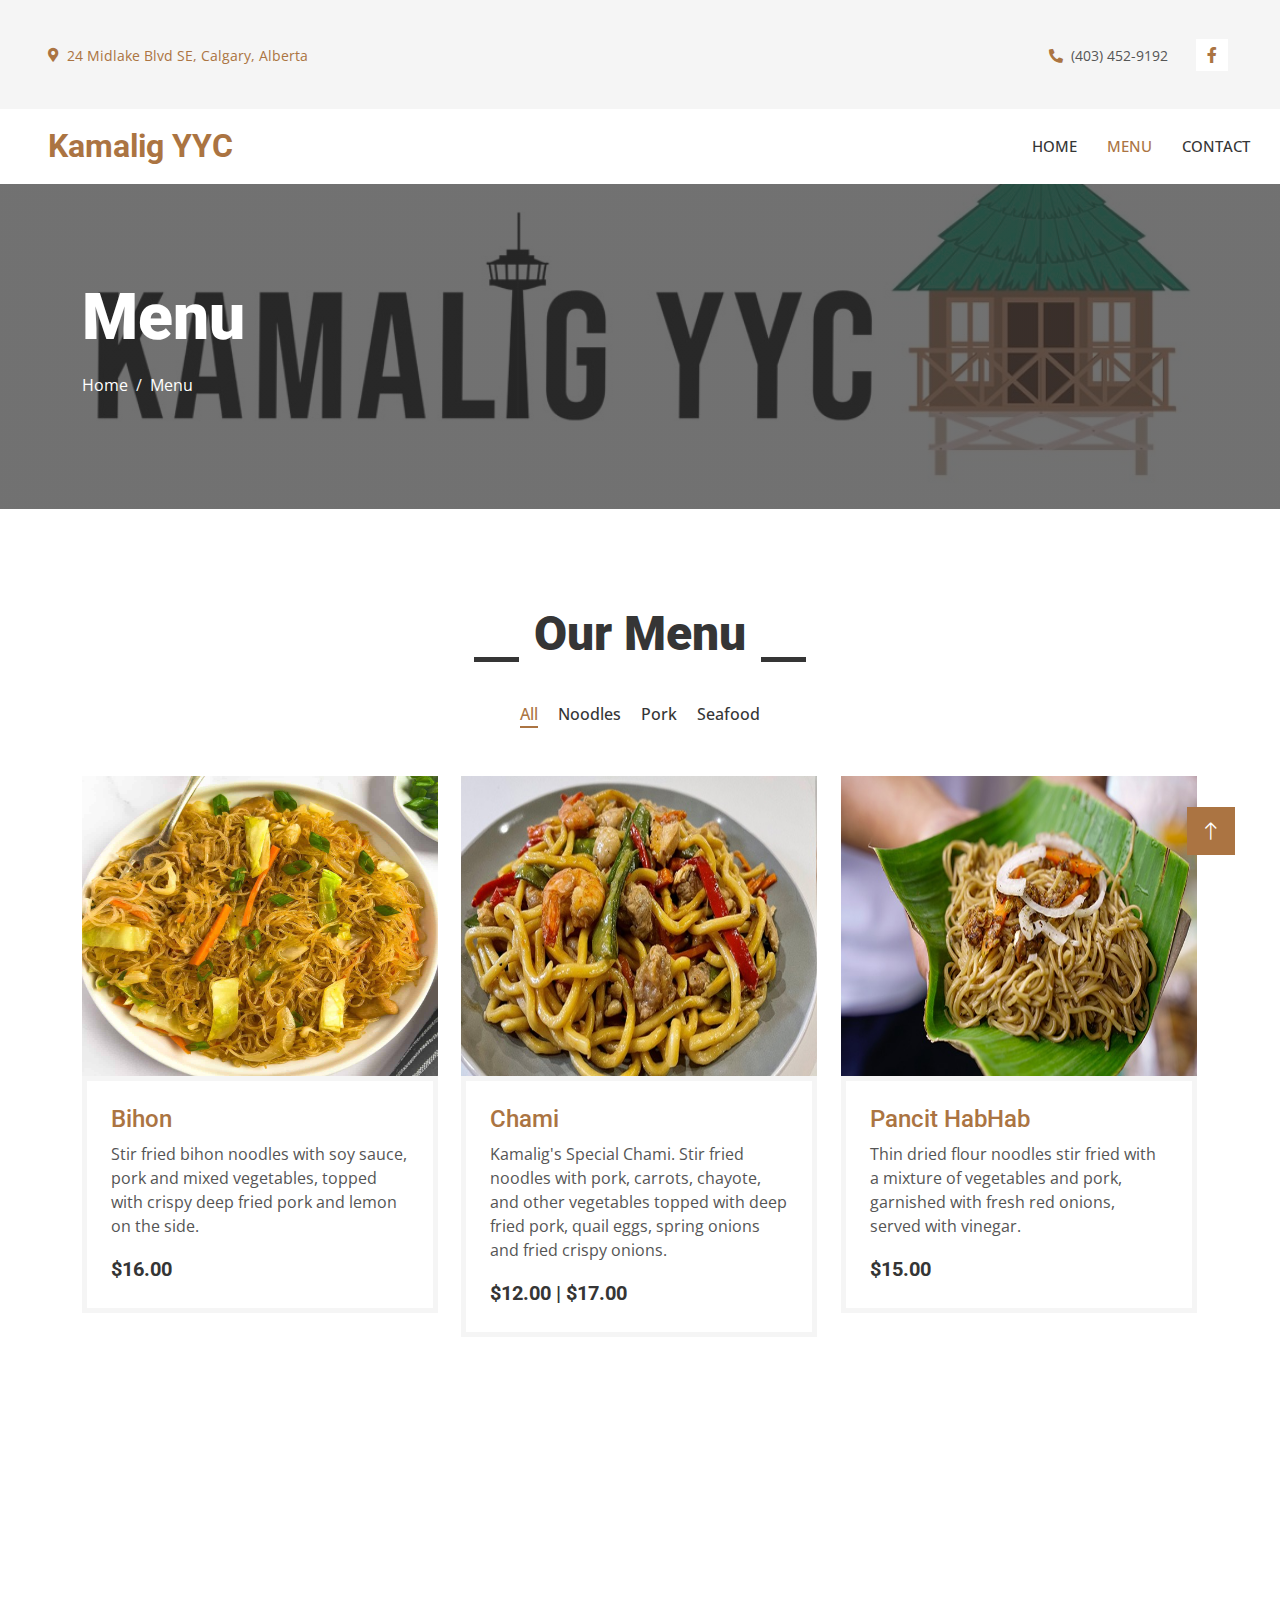
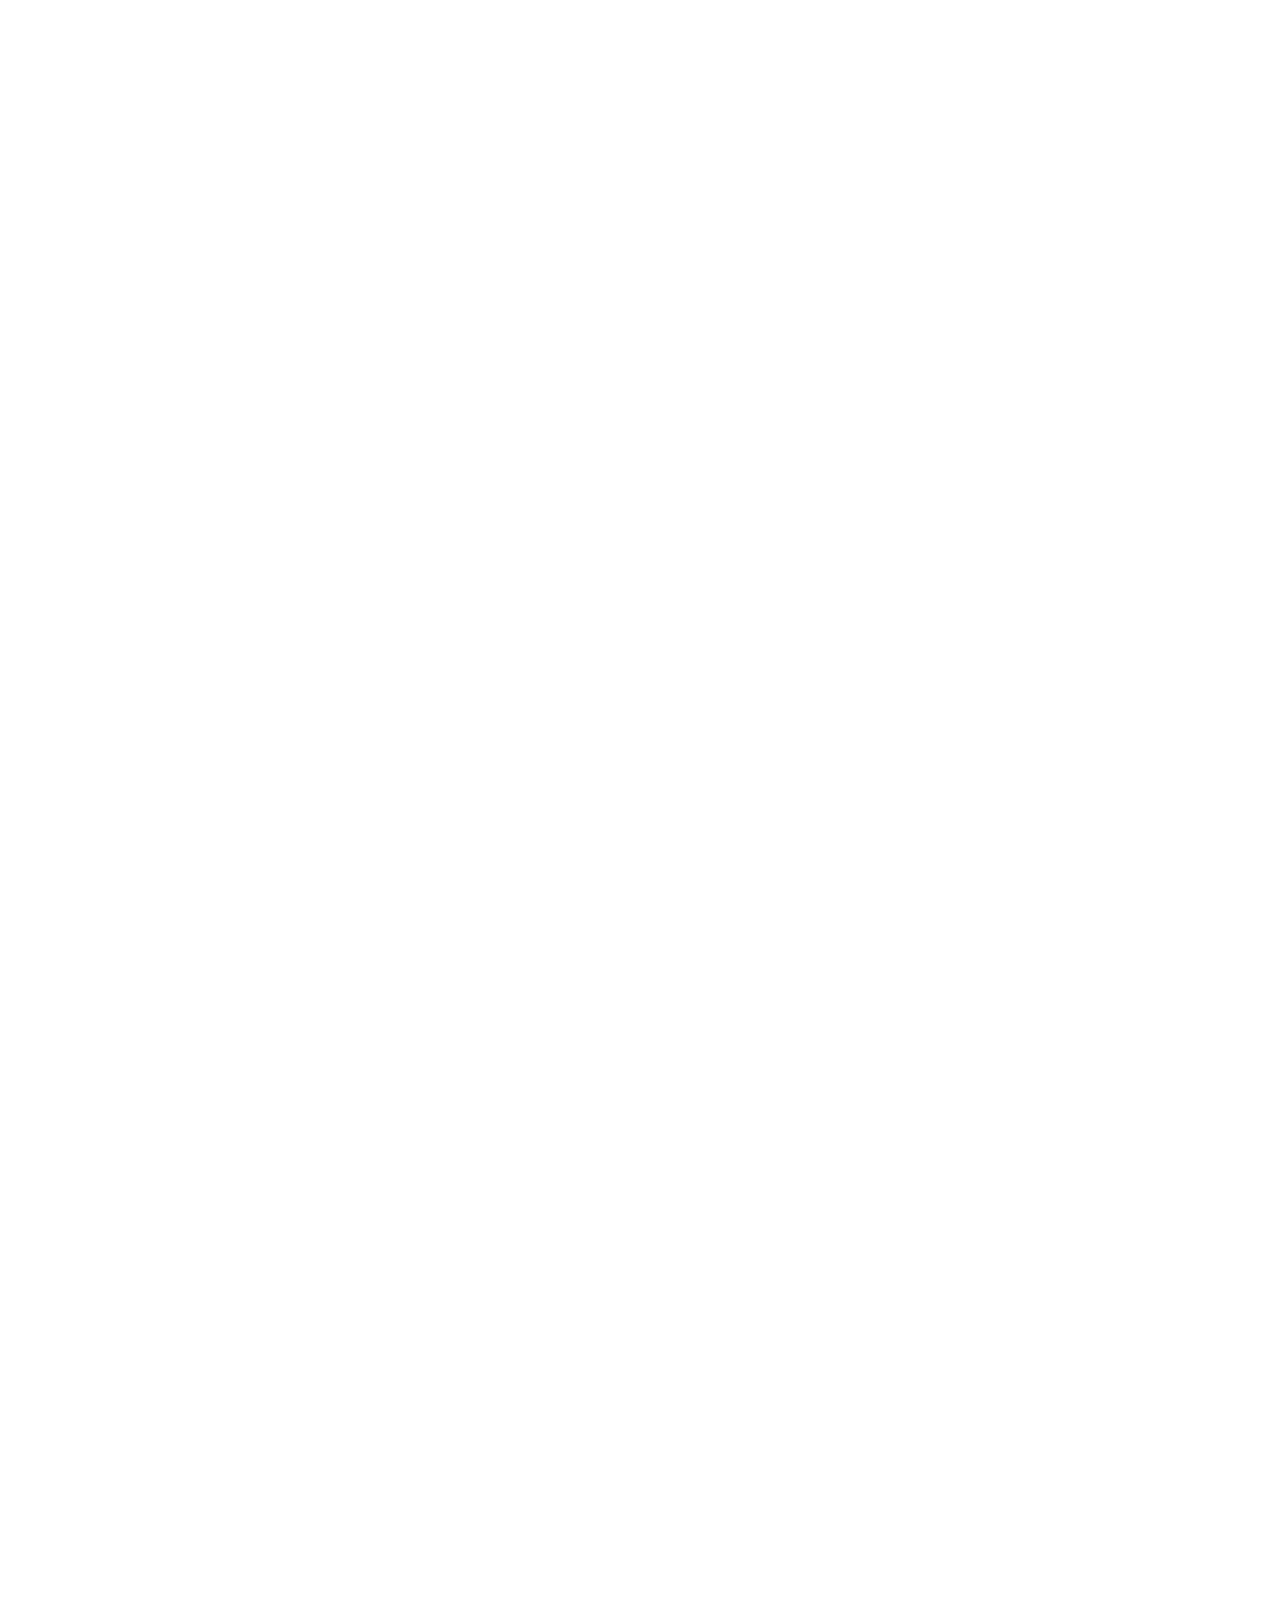
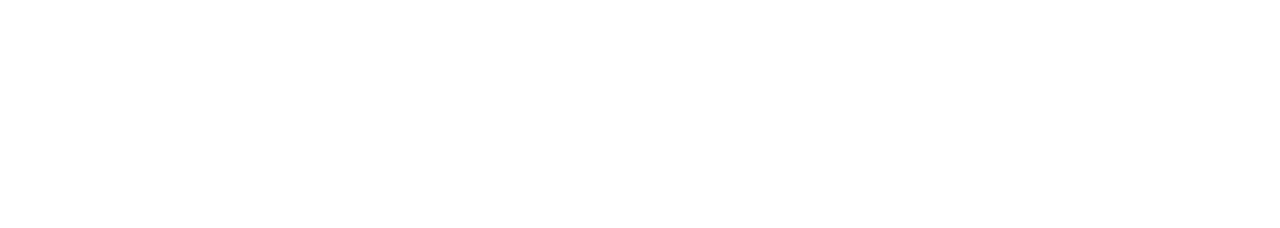
==== commit 80579a71: "Add files via upload" ====
--- a/menu.html
+++ b/menu.html
@@ -1,341 +1,338 @@
-<!DOCTYPE html>
-<!-- saved from url=(0029)http://localhost/kamalig/menu -->
-<html lang="en"><head><meta http-equiv="Content-Type" content="text/html; charset=UTF-8"><style>.LGLeeN-keyboard-shortcuts-view{display:-webkit-box;display:-webkit-flex;display:-moz-box;display:-ms-flexbox;display:flex}.LGLeeN-keyboard-shortcuts-view table,.LGLeeN-keyboard-shortcuts-view tbody,.LGLeeN-keyboard-shortcuts-view td,.LGLeeN-keyboard-shortcuts-view tr{background:inherit;border:none;margin:0;padding:0}.LGLeeN-keyboard-shortcuts-view table{display:table}.LGLeeN-keyboard-shortcuts-view tr{display:table-row}.LGLeeN-keyboard-shortcuts-view td{-moz-box-sizing:border-box;box-sizing:border-box;display:table-cell;color:#000;padding:6px;vertical-align:middle;white-space:nowrap}.LGLeeN-keyboard-shortcuts-view td:first-child{text-align:end}.LGLeeN-keyboard-shortcuts-view td kbd{background-color:#e8eaed;border-radius:2px;border:none;-moz-box-sizing:border-box;box-sizing:border-box;color:inherit;display:inline-block;font-family:Google Sans Text,Roboto,Arial,sans-serif;line-height:16px;margin:0 2px;min-height:20px;min-width:20px;padding:2px 4px;position:relative;text-align:center}
-</style><style>.gm-control-active>img{-webkit-box-sizing:content-box;box-sizing:content-box;display:none;left:50%;pointer-events:none;position:absolute;top:50%;-webkit-transform:translate(-50%,-50%);-ms-transform:translate(-50%,-50%);transform:translate(-50%,-50%)}.gm-control-active>img:nth-child(1){display:block}.gm-control-active:focus>img:nth-child(1),.gm-control-active:hover>img:nth-child(1),.gm-control-active:active>img:nth-child(1),.gm-control-active:disabled>img:nth-child(1){display:none}.gm-control-active:focus>img:nth-child(2),.gm-control-active:hover>img:nth-child(2){display:block}.gm-control-active:active>img:nth-child(3){display:block}.gm-control-active:disabled>img:nth-child(4){display:block}sentinel{}
-</style><link type="text/css" rel="stylesheet" href="./menu_files/css"><link type="text/css" rel="stylesheet" href="./menu_files/css(1)"><style>.gm-style .gm-style-cc a,.gm-style .gm-style-cc button,.gm-style .gm-style-cc span,.gm-style .gm-style-mtc div{font-size:10px;-webkit-box-sizing:border-box;box-sizing:border-box}.gm-style .gm-style-cc a,.gm-style .gm-style-cc button,.gm-style .gm-style-cc span{outline-offset:3px}sentinel{}
-</style><style>@media print {  .gm-style .gmnoprint, .gmnoprint {    display:none  }}@media screen {  .gm-style .gmnoscreen, .gmnoscreen {    display:none  }}</style><style>.dismissButton{background-color:#fff;border:1px solid #dadce0;color:#1a73e8;border-radius:4px;font-family:Roboto,sans-serif;font-size:14px;height:36px;cursor:pointer;padding:0 24px}.dismissButton:hover{background-color:rgba(66,133,244,.04);border:1px solid #d2e3fc}.dismissButton:focus{background-color:rgba(66,133,244,.12);border:1px solid #d2e3fc;outline:0}.dismissButton:focus:not(:focus-visible){background-color:#fff;border:1px solid #dadce0;outline:none}.dismissButton:focus-visible{background-color:rgba(66,133,244,.12);border:1px solid #d2e3fc;outline:0}.dismissButton:hover:focus{background-color:rgba(66,133,244,.16);border:1px solid #d2e2fd}.dismissButton:hover:focus:not(:focus-visible){background-color:rgba(66,133,244,.04);border:1px solid #d2e3fc}.dismissButton:hover:focus-visible{background-color:rgba(66,133,244,.16);border:1px solid #d2e2fd}.dismissButton:active{background-color:rgba(66,133,244,.16);border:1px solid #d2e2fd;-webkit-box-shadow:0 1px 2px 0 rgba(60,64,67,.3),0 1px 3px 1px rgba(60,64,67,.15);box-shadow:0 1px 2px 0 rgba(60,64,67,.3),0 1px 3px 1px rgba(60,64,67,.15)}.dismissButton:disabled{background-color:#fff;border:1px solid #f1f3f4;color:#3c4043}sentinel{}
-</style><style>.gm-style-moc{background-color:rgba(0,0,0,.45);pointer-events:none;text-align:center;-webkit-transition:opacity ease-in-out;transition:opacity ease-in-out}.gm-style-mot{color:white;font-family:Roboto,Arial,sans-serif;font-size:22px;margin:0;position:relative;top:50%;transform:translateY(-50%);-webkit-transform:translateY(-50%);-ms-transform:translateY(-50%)}sentinel{}
-</style><style>.gm-style img{max-width: none;}.gm-style {font: 400 11px Roboto, Arial, sans-serif; text-decoration: none;}</style>
-    
-<title>Kamalig YYC</title>
-<meta content="width=device-width, initial-scale=1.0" name="viewport">
-<meta content="" name="keywords">
-<meta content="" name="description">
-
-<!-- Title Image -->
-<link rel="icon" type="image/jpeg" href="http://localhost/kamalig/assets/img/kamalig/icon.jpg">
-
-<!-- Favicon -->
-<link href="http://localhost/kamalig/assets/img/favicon.ico" rel="icon">
-
-<!-- Google Web Fonts -->
-<link rel="preconnect" href="https://fonts.googleapis.com/">
-<link rel="preconnect" href="https://fonts.gstatic.com/" crossorigin="">
-<link href="./menu_files/css2" rel="stylesheet"> 
-
-<!-- Icon Font Stylesheet -->
-<link href="./menu_files/all.min.css" rel="stylesheet">
-<link href="./menu_files/bootstrap-icons.css" rel="stylesheet">
-
-<!-- Libraries Stylesheet -->
-<link href="./menu_files/animate.min.css" rel="stylesheet">
-<link href="./menu_files/owl.carousel.min.css" rel="stylesheet">
-<link href="./menu_files/lightbox.min.css" rel="stylesheet">
-
-<!-- Customized Bootstrap Stylesheet -->
-<link href="./menu_files/bootstrap.min.css" rel="stylesheet">
-
-<!-- Template Stylesheet -->
-<link href="./menu_files/style.css" rel="stylesheet">    <style>
-    #map {
-        width: 100%;
-        height: 400px;
-    }
-    </style>
-<style type="text/css" id="operaUserStyle"></style><script type="text/javascript" charset="UTF-8" src="./menu_files/common.js.download"></script><script type="text/javascript" charset="UTF-8" src="./menu_files/util.js.download"></script><script type="text/javascript" charset="UTF-8" src="./menu_files/map.js.download"></script><script type="text/javascript" charset="UTF-8" src="./menu_files/marker.js.download"></script><script type="text/javascript" charset="UTF-8" src="./menu_files/controls.js.download"></script><script type="text/javascript" charset="UTF-8" src="./menu_files/onion.js.download"></script><script type="text/javascript" charset="UTF-8" src="./menu_files/vt"></script></head>
-
-<body>
-    <!-- Spinner Start -->
-<div id="spinner" class="bg-white position-fixed translate-middle w-100 vh-100 top-50 start-50 d-flex align-items-center justify-content-center">
-    <div class="spinner-grow text-primary" style="width: 3rem; height: 3rem;" role="status">
-        <span class="sr-only">Loading...</span>
-    </div>
-</div>
-<!-- Spinner End --><!-- Topbar Start -->
-<div class="container-fluid bg-light p-0">
-    <div class="row gx-0 d-none d-lg-flex">
-        <div class="col-lg-7 px-5 text-start">
-            <div class="h-100 d-inline-flex align-items-center py-3 me-4">
-                <small class="fa fa-map-marker-alt text-primary me-2"></small>
-                <a href="https://maps.app.goo.gl/fWLJBXACqpRNzbvz8">
-                    <small>24 Midlake Blvd SE, Calgary, Alberta</small>
-                </a>
-            </div>
-            <div class="h-100 d-inline-flex align-items-center py-3">
-                <small class="far fa-clock text-primary me-2"></small>
-                <small>Tue - Sat : 11.00 AM - 09.00 PM | Sun : 11.00 AM - 07.00 PM</small>
-            </div>
-        </div>
-        <div class="col-lg-5 px-5 text-end">
-            <div class="h-100 d-inline-flex align-items-center py-3 me-4">
-                <small class="fa fa-phone-alt text-primary me-2"></small>
-                <small>(403) 452-9192</small>
-            </div>
-            <div class="h-100 d-inline-flex align-items-center">
-                <a class="btn btn-sm-square bg-white text-primary me-1" href="https://www.facebook.com/profile.php?id=100091267617541"><i class="fab fa-facebook-f"></i></a>                                                             </div>
-        </div>
-    </div>
-</div>
-<!-- Topbar End --><!-- Navbar Start -->
-<nav class="navbar navbar-expand-lg bg-white navbar-light sticky-top p-0">
-    <a href="http://localhost/kamalig/index" class="navbar-brand d-flex align-items-center px-4 px-lg-5">
-        <h2 class="m-0 text-primary">Kamalig YYC</h2>
-    </a>
-    <button type="button" class="navbar-toggler me-4" data-bs-toggle="collapse" data-bs-target="#navbarCollapse">
-        <span class="navbar-toggler-icon"></span>
-    </button>
-    <div class="collapse navbar-collapse" id="navbarCollapse">
-        <div class="navbar-nav ms-auto p-4 p-lg-0">
-            <a href="http://localhost/kamalig/index" class="nav-item nav-link ">Home</a>
-            <a href="http://localhost/kamalig/menu" class="nav-item nav-link active">Menu</a>
-            <a href="http://localhost/kamalig/contact" class="nav-item nav-link ">Contact</a>
-        </div>
-    </div>
-</nav>
-<!-- Navbar End -->    
-    <!-- Page Header Start -->
-    <div class="container-fluid page-header py-5 mb-5">
-        <div class="container py-5">
-            <h1 class="display-3 text-white mb-3 animated slideInDown">Menu</h1>
-            <nav aria-label="breadcrumb animated slideInDown">
-                <ol class="breadcrumb">
-                    <li class="breadcrumb-item"><a class="text-white" href="http://localhost/kamalig/index">Home</a></li>
-                    <li class="breadcrumb-item text-white active" aria-current="menu">Menu</li>
-                </ol>
-            </nav>
-        </div>
-    </div>
-    <!-- Page Header End -->
-
-    <!-- Projects Start -->
-    <div class="container-xxl py-5">
-        <div class="container">
-            <div class="section-title text-center">
-                <h1 class="display-5 mb-5">Our Menu</h1>
-            </div>
-            <div class="row mt-n2 wow fadeInUp" data-wow-delay="0.3s" style="visibility: visible; animation-delay: 0.3s; animation-name: fadeInUp;">
-                <div class="col-12 text-center">
-                    <ul class="list-inline mb-5" id="portfolio-flters">
-                        <li class="mx-2 active" data-filter="*">All</li>
-                                                <li class="mx-2" data-filter=".2-Noodles">Noodles</li>
-                                                <li class="mx-2" data-filter=".3-Pork">Pork</li>
-                                                <li class="mx-2" data-filter=".4-Seafood">Seafood</li>
-                                            </ul>
-                </div>
-            </div>
-            <div class="row g-4 portfolio-container" style="position: relative; height: 1609.2px;">
-
-                                <div class="col-lg-4 col-md-6 portfolio-item wow fadeInUp 2-Noodles" data-wow-delay="0.1s" style="position: absolute; left: 0px; top: 0px; visibility: visible; animation-delay: 0.1s; animation-name: fadeInUp;">
-                    <div class="rounded overflow-hidden">
-                        <div class="position-relative overflow-hidden">
-                            <img class="img-fluid w-100" src="./menu_files/UlVCM0RjUXI1cFBUN1h2aTM0MWE4UT09-menu_item.jpg" style="width: 500px; height: 300px;" alt="">
-                            <div class="portfolio-overlay">
-                                <a class="btn btn-square btn-outline-light mx-1" href="./menu_files/UlVCM0RjUXI1cFBUN1h2aTM0MWE4UT09-menu_item.jpg" data-lightbox="portfolio"><i class="fa fa-eye"></i></a>
-                            </div>
-                        </div>
-                        <div class="border border-5 border-light p-4">
-                            <h4 class="text-primary fw-medium mb-2">Bihon</h4>
-                            <p>Stir fried bihon noodles with soy sauce, pork and mixed vegetables, topped with crispy deep fried pork and lemon on the side.</p>
-                            <h5 class="lh-base mb-0">$16.00</h5>
-                        </div>
-                    </div>
-                </div>
-                                <div class="col-lg-4 col-md-6 portfolio-item wow fadeInUp 2-Noodles" data-wow-delay="0.2s" style="position: absolute; left: 431px; top: 0px; visibility: visible; animation-delay: 0.2s; animation-name: fadeInUp;">
-                    <div class="rounded overflow-hidden">
-                        <div class="position-relative overflow-hidden">
-                            <img class="img-fluid w-100" src="./menu_files/Skxzb3BjSmhRaEhVUFhDT2pRSjgxUT09-menu_item.jpg" style="width: 500px; height: 300px;" alt="">
-                            <div class="portfolio-overlay">
-                                <a class="btn btn-square btn-outline-light mx-1" href="./menu_files/Skxzb3BjSmhRaEhVUFhDT2pRSjgxUT09-menu_item.jpg" data-lightbox="portfolio"><i class="fa fa-eye"></i></a>
-                            </div>
-                        </div>
-                        <div class="border border-5 border-light p-4">
-                            <h4 class="text-primary fw-medium mb-2">Chami</h4>
-                            <p>Kamalig's Special Chami. Stir fried noodles with pork, carrots, chayote, and other vegetables topped with deep fried pork, quail eggs, spring onions and fried crispy onions.</p>
-                            <h5 class="lh-base mb-0">$12.00 | $17.00</h5>
-                        </div>
-                    </div>
-                </div>
-                                <div class="col-lg-4 col-md-6 portfolio-item wow fadeInUp 2-Noodles" data-wow-delay="0.3s" style="position: absolute; left: 863px; top: 0px; visibility: visible; animation-delay: 0.3s; animation-name: fadeInUp;">
-                    <div class="rounded overflow-hidden">
-                        <div class="position-relative overflow-hidden">
-                            <img class="img-fluid w-100" src="./menu_files/emsvUVFxaU15YXZaU0NFbjgyTm0rUT09-menu_item.jpg" style="width: 500px; height: 300px;" alt="">
-                            <div class="portfolio-overlay">
-                                <a class="btn btn-square btn-outline-light mx-1" href="./menu_files/emsvUVFxaU15YXZaU0NFbjgyTm0rUT09-menu_item.jpg" data-lightbox="portfolio"><i class="fa fa-eye"></i></a>
-                            </div>
-                        </div>
-                        <div class="border border-5 border-light p-4">
-                            <h4 class="text-primary fw-medium mb-2">Pancit HabHab</h4>
-                            <p>Thin dried flour noodles stir fried with a mixture of vegetables and pork, garnished with fresh red onions, served with vinegar.</p>
-                            <h5 class="lh-base mb-0">$15.00</h5>
-                        </div>
-                    </div>
-                </div>
-                                <div class="col-lg-4 col-md-6 portfolio-item wow fadeInUp 3-Pork" data-wow-delay="0.1s" style="position: absolute; left: 0px; top: 560px; visibility: hidden; animation-delay: 0.1s; animation-name: none;">
-                    <div class="rounded overflow-hidden">
-                        <div class="position-relative overflow-hidden">
-                            <img class="img-fluid w-100" src="./menu_files/Z0NML0RTaWZheTFnaUlzejlQOC9tUT09-menu_item.jpg" style="width: 500px; height: 300px;" alt="">
-                            <div class="portfolio-overlay">
-                                <a class="btn btn-square btn-outline-light mx-1" href="./menu_files/Z0NML0RTaWZheTFnaUlzejlQOC9tUT09-menu_item.jpg" data-lightbox="portfolio"><i class="fa fa-eye"></i></a>
-                            </div>
-                        </div>
-                        <div class="border border-5 border-light p-4">
-                            <h4 class="text-primary fw-medium mb-2">Crispy Sisig</h4>
-                            <p>Crispy seasoned and chopped pork in a bowl mixed with onion and chili, garnished with spring and fried onions.</p>
-                            <h5 class="lh-base mb-0">$10.00 | $14.00 | $18.00</h5>
-                        </div>
-                    </div>
-                </div>
-                                <div class="col-lg-4 col-md-6 portfolio-item wow fadeInUp 3-Pork" data-wow-delay="0.2s" style="position: absolute; left: 431px; top: 560px; visibility: hidden; animation-delay: 0.2s; animation-name: none;">
-                    <div class="rounded overflow-hidden">
-                        <div class="position-relative overflow-hidden">
-                            <img class="img-fluid w-100" src="./menu_files/ekQ3VGU1TEIra0pVQmFsNElLdFk4UT09-menu_item.jpg" style="width: 500px; height: 300px;" alt="">
-                            <div class="portfolio-overlay">
-                                <a class="btn btn-square btn-outline-light mx-1" href="./menu_files/ekQ3VGU1TEIra0pVQmFsNElLdFk4UT09-menu_item.jpg" data-lightbox="portfolio"><i class="fa fa-eye"></i></a>
-                            </div>
-                        </div>
-                        <div class="border border-5 border-light p-4">
-                            <h4 class="text-primary fw-medium mb-2">Pork Tofu</h4>
-                            <p>Test</p>
-                            <h5 class="lh-base mb-0">$10.00</h5>
-                        </div>
-                    </div>
-                </div>
-                                <div class="col-lg-4 col-md-6 portfolio-item wow fadeInUp 3-Pork" data-wow-delay="0.3s" style="position: absolute; left: 863px; top: 560px; visibility: hidden; animation-delay: 0.3s; animation-name: none;">
-                    <div class="rounded overflow-hidden">
-                        <div class="position-relative overflow-hidden">
-                            <img class="img-fluid w-100" src="./menu_files/TlB6bVVMbDlnWTE0YUJteEhwVThzQT09-menu_item.jpg" style="width: 500px; height: 300px;" alt="">
-                            <div class="portfolio-overlay">
-                                <a class="btn btn-square btn-outline-light mx-1" href="./menu_files/TlB6bVVMbDlnWTE0YUJteEhwVThzQT09-menu_item.jpg" data-lightbox="portfolio"><i class="fa fa-eye"></i></a>
-                            </div>
-                        </div>
-                        <div class="border border-5 border-light p-4">
-                            <h4 class="text-primary fw-medium mb-2">Sizzling Pork Sisig</h4>
-                            <p>Seasoned and chopped up pork mixed onions and chili served in a sizzling plate with cracked egg on top.</p>
-                            <h5 class="lh-base mb-0">$10.00</h5>
-                        </div>
-                    </div>
-                </div>
-                                <div class="col-lg-4 col-md-6 portfolio-item wow fadeInUp 4-Seafood" data-wow-delay="0.1s" style="position: absolute; left: 0px; top: 1096px; visibility: hidden; animation-delay: 0.1s; animation-name: none;">
-                    <div class="rounded overflow-hidden">
-                        <div class="position-relative overflow-hidden">
-                            <img class="img-fluid w-100" src="./menu_files/Ymp2YkExU0VHN2RZNWtjUmtkL2pjUT09-menu_item.jpg" style="width: 500px; height: 300px;" alt="">
-                            <div class="portfolio-overlay">
-                                <a class="btn btn-square btn-outline-light mx-1" href="./menu_files/Ymp2YkExU0VHN2RZNWtjUmtkL2pjUT09-menu_item.jpg" data-lightbox="portfolio"><i class="fa fa-eye"></i></a>
-                            </div>
-                        </div>
-                        <div class="border border-5 border-light p-4">
-                            <h4 class="text-primary fw-medium mb-2">Tempura</h4>
-                            <p>Coating whole shrimp in tempura batter and can be found atop udon or soba noodles.</p>
-                            <h5 class="lh-base mb-0">$10.00</h5>
-                        </div>
-                    </div>
-                </div>
-                                
-            </div>
-        </div>
-    </div>
-    <!-- Projects End -->
-
-    <div class="container-xxl py-5">
-        <div class="container text-center">
-            <div class="row mt-n2 wow fadeInUp" data-wow-delay="0.1s" style="visibility: hidden; animation-delay: 0.1s; animation-name: none;">
-                <div class="col-12">
-                    <div id="map" style="position: relative; overflow: hidden;"><div style="height: 100%; width: 100%; position: absolute; top: 0px; left: 0px; background-color: rgb(229, 227, 223);"><div><button draggable="false" aria-label="Keyboard shortcuts" title="Keyboard shortcuts" type="button" style="background: none transparent; display: block; border: none; margin: 0px; padding: 0px; text-transform: none; appearance: none; position: absolute; cursor: pointer; user-select: none; z-index: 1000002; outline-offset: 3px; right: 0px; bottom: 0px; transform: translateX(100%);"></button></div><div tabindex="0" aria-label="Map" aria-roledescription="map" role="region" aria-describedby="F74CB538-0ADB-47A1-B133-7A8F0156B6A7" style="position: absolute; height: 100%; width: 100%; padding: 0px; border-width: 0px; margin: 0px; left: 0px; top: 0px;"><div id="F74CB538-0ADB-47A1-B133-7A8F0156B6A7" style="display: none;"><div class="LGLeeN-keyboard-shortcuts-view"><table><tbody><tr><td><kbd aria-label="Left arrow">←</kbd></td><td aria-label="Move left.">Move left</td></tr><tr><td><kbd aria-label="Right arrow">→</kbd></td><td aria-label="Move right.">Move right</td></tr><tr><td><kbd aria-label="Up arrow">↑</kbd></td><td aria-label="Move up.">Move up</td></tr><tr><td><kbd aria-label="Down arrow">↓</kbd></td><td aria-label="Move down.">Move down</td></tr><tr><td><kbd>+</kbd></td><td aria-label="Zoom in.">Zoom in</td></tr><tr><td><kbd>-</kbd></td><td aria-label="Zoom out.">Zoom out</td></tr><tr><td><kbd>Home</kbd></td><td aria-label="Jump left by 75%.">Jump left by 75%</td></tr><tr><td><kbd>End</kbd></td><td aria-label="Jump right by 75%.">Jump right by 75%</td></tr><tr><td><kbd>Page Up</kbd></td><td aria-label="Jump up by 75%.">Jump up by 75%</td></tr><tr><td><kbd>Page Down</kbd></td><td aria-label="Jump down by 75%.">Jump down by 75%</td></tr></tbody></table></div></div></div><div class="gm-style" style="position: absolute; z-index: 0; left: 0px; top: 0px; height: 100%; width: 100%; padding: 0px; border-width: 0px; margin: 0px;"><div style="position: absolute; z-index: 0; left: 0px; top: 0px; height: 100%; width: 100%; padding: 0px; border-width: 0px; margin: 0px; cursor: url(&quot;https://maps.gstatic.com/mapfiles/openhand_8_8.cur&quot;), default; touch-action: pan-x pan-y;"><div style="z-index: 1; position: absolute; left: 50%; top: 50%; width: 100%; will-change: transform; transform: translate(0px, 0px);"><div style="position: absolute; left: 0px; top: 0px; z-index: 100; width: 100%;"><div style="position: absolute; left: 0px; top: 0px; z-index: 0;"><div style="position: absolute; z-index: 985; transform: matrix(1, 0, 0, 1, -176, -58);"><div style="position: absolute; left: 256px; top: 0px; width: 256px; height: 256px;"><div style="width: 256px; height: 256px;"></div></div><div style="position: absolute; left: 0px; top: 0px; width: 256px; height: 256px;"><div style="width: 256px; height: 256px;"></div></div><div style="position: absolute; left: 0px; top: -256px; width: 256px; height: 256px;"><div style="width: 256px; height: 256px;"></div></div><div style="position: absolute; left: 256px; top: -256px; width: 256px; height: 256px;"><div style="width: 256px; height: 256px;"></div></div><div style="position: absolute; left: 512px; top: -256px; width: 256px; height: 256px;"><div style="width: 256px; height: 256px;"></div></div><div style="position: absolute; left: 512px; top: 0px; width: 256px; height: 256px;"><div style="width: 256px; height: 256px;"></div></div><div style="position: absolute; left: 512px; top: 256px; width: 256px; height: 256px;"><div style="width: 256px; height: 256px;"></div></div><div style="position: absolute; left: 256px; top: 256px; width: 256px; height: 256px;"><div style="width: 256px; height: 256px;"></div></div><div style="position: absolute; left: 0px; top: 256px; width: 256px; height: 256px;"><div style="width: 256px; height: 256px;"></div></div><div style="position: absolute; left: -256px; top: 256px; width: 256px; height: 256px;"><div style="width: 256px; height: 256px;"></div></div><div style="position: absolute; left: -256px; top: 0px; width: 256px; height: 256px;"><div style="width: 256px; height: 256px;"></div></div><div style="position: absolute; left: -256px; top: -256px; width: 256px; height: 256px;"><div style="width: 256px; height: 256px;"></div></div><div style="position: absolute; left: 768px; top: -256px; width: 256px; height: 256px;"><div style="width: 256px; height: 256px;"></div></div><div style="position: absolute; left: 768px; top: 0px; width: 256px; height: 256px;"><div style="width: 256px; height: 256px;"></div></div><div style="position: absolute; left: 768px; top: 256px; width: 256px; height: 256px;"><div style="width: 256px; height: 256px;"></div></div><div style="position: absolute; left: -512px; top: 256px; width: 256px; height: 256px;"><div style="width: 256px; height: 256px;"></div></div><div style="position: absolute; left: -512px; top: 0px; width: 256px; height: 256px;"><div style="width: 256px; height: 256px;"></div></div><div style="position: absolute; left: -512px; top: -256px; width: 256px; height: 256px;"><div style="width: 256px; height: 256px;"></div></div></div></div></div><div style="position: absolute; left: 0px; top: 0px; z-index: 101; width: 100%;"></div><div style="position: absolute; left: 0px; top: 0px; z-index: 102; width: 100%;"></div><div style="position: absolute; left: 0px; top: 0px; z-index: 103; width: 100%;"><div style="width: 26px; height: 37px; overflow: hidden; position: absolute; left: -13px; top: -37px; z-index: 0;"><img alt="" src="./menu_files/spotlight-poi3_hdpi.png" draggable="false" style="position: absolute; left: 0px; top: 0px; width: 26px; height: 37px; user-select: none; border: 0px; padding: 0px; margin: 0px; max-width: none;"></div><div style="position: absolute; left: 0px; top: 0px; z-index: -1;"><div style="position: absolute; z-index: 985; transform: matrix(1, 0, 0, 1, -176, -58);"><div style="width: 256px; height: 256px; overflow: hidden; position: absolute; left: 256px; top: 0px;"></div><div style="width: 256px; height: 256px; overflow: hidden; position: absolute; left: 0px; top: 0px;"></div><div style="width: 256px; height: 256px; overflow: hidden; position: absolute; left: 0px; top: -256px;"></div><div style="width: 256px; height: 256px; overflow: hidden; position: absolute; left: 256px; top: -256px;"></div><div style="width: 256px; height: 256px; overflow: hidden; position: absolute; left: 512px; top: -256px;"></div><div style="width: 256px; height: 256px; overflow: hidden; position: absolute; left: 512px; top: 0px;"></div><div style="width: 256px; height: 256px; overflow: hidden; position: absolute; left: 512px; top: 256px;"></div><div style="width: 256px; height: 256px; overflow: hidden; position: absolute; left: 256px; top: 256px;"></div><div style="width: 256px; height: 256px; overflow: hidden; position: absolute; left: 0px; top: 256px;"></div><div style="width: 256px; height: 256px; overflow: hidden; position: absolute; left: -256px; top: 256px;"></div><div style="width: 256px; height: 256px; overflow: hidden; position: absolute; left: -256px; top: 0px;"></div><div style="width: 256px; height: 256px; overflow: hidden; position: absolute; left: -256px; top: -256px;"></div><div style="width: 256px; height: 256px; overflow: hidden; position: absolute; left: 768px; top: -256px;"></div><div style="width: 256px; height: 256px; overflow: hidden; position: absolute; left: 768px; top: 0px;"></div><div style="width: 256px; height: 256px; overflow: hidden; position: absolute; left: 768px; top: 256px;"></div><div style="width: 256px; height: 256px; overflow: hidden; position: absolute; left: -512px; top: 256px;"></div><div style="width: 256px; height: 256px; overflow: hidden; position: absolute; left: -512px; top: 0px;"></div><div style="width: 256px; height: 256px; overflow: hidden; position: absolute; left: -512px; top: -256px;"></div></div></div></div><div style="position: absolute; left: 0px; top: 0px; z-index: 0;"><div style="position: absolute; z-index: 985; transform: matrix(1, 0, 0, 1, -176, -58);"><div style="position: absolute; left: 256px; top: 0px; width: 256px; height: 256px; transition: opacity 200ms linear 0s;"><img draggable="false" alt="" role="presentation" src="./menu_files/vt(1)" style="width: 256px; height: 256px; user-select: none; border: 0px; padding: 0px; margin: 0px; max-width: none;"></div><div style="position: absolute; left: 0px; top: -256px; width: 256px; height: 256px; transition: opacity 200ms linear 0s;"><img draggable="false" alt="" role="presentation" src="./menu_files/vt(2)" style="width: 256px; height: 256px; user-select: none; border: 0px; padding: 0px; margin: 0px; max-width: none;"></div><div style="position: absolute; left: 256px; top: -256px; width: 256px; height: 256px; transition: opacity 200ms linear 0s;"><img draggable="false" alt="" role="presentation" src="./menu_files/vt(3)" style="width: 256px; height: 256px; user-select: none; border: 0px; padding: 0px; margin: 0px; max-width: none;"></div><div style="position: absolute; left: 0px; top: 0px; width: 256px; height: 256px; transition: opacity 200ms linear 0s;"><img draggable="false" alt="" role="presentation" src="./menu_files/vt(4)" style="width: 256px; height: 256px; user-select: none; border: 0px; padding: 0px; margin: 0px; max-width: none;"></div><div style="position: absolute; left: 0px; top: 256px; width: 256px; height: 256px; transition: opacity 200ms linear 0s;"><img draggable="false" alt="" role="presentation" src="./menu_files/vt(5)" style="width: 256px; height: 256px; user-select: none; border: 0px; padding: 0px; margin: 0px; max-width: none;"></div><div style="position: absolute; left: 256px; top: 256px; width: 256px; height: 256px; transition: opacity 200ms linear 0s;"><img draggable="false" alt="" role="presentation" src="./menu_files/vt(6)" style="width: 256px; height: 256px; user-select: none; border: 0px; padding: 0px; margin: 0px; max-width: none;"></div><div style="position: absolute; left: 512px; top: -256px; width: 256px; height: 256px; transition: opacity 200ms linear 0s;"><img draggable="false" alt="" role="presentation" src="./menu_files/vt(7)" style="width: 256px; height: 256px; user-select: none; border: 0px; padding: 0px; margin: 0px; max-width: none;"></div><div style="position: absolute; left: 512px; top: 0px; width: 256px; height: 256px; transition: opacity 200ms linear 0s;"><img draggable="false" alt="" role="presentation" src="./menu_files/vt(8)" style="width: 256px; height: 256px; user-select: none; border: 0px; padding: 0px; margin: 0px; max-width: none;"></div><div style="position: absolute; left: 768px; top: 0px; width: 256px; height: 256px; transition: opacity 200ms linear 0s;"><img draggable="false" alt="" role="presentation" src="./menu_files/vt(9)" style="width: 256px; height: 256px; user-select: none; border: 0px; padding: 0px; margin: 0px; max-width: none;"></div><div style="position: absolute; left: 768px; top: 256px; width: 256px; height: 256px; transition: opacity 200ms linear 0s;"><img draggable="false" alt="" role="presentation" src="./menu_files/vt(10)" style="width: 256px; height: 256px; user-select: none; border: 0px; padding: 0px; margin: 0px; max-width: none;"></div><div style="position: absolute; left: -512px; top: 256px; width: 256px; height: 256px; transition: opacity 200ms linear 0s;"><img draggable="false" alt="" role="presentation" src="./menu_files/vt(11)" style="width: 256px; height: 256px; user-select: none; border: 0px; padding: 0px; margin: 0px; max-width: none;"></div><div style="position: absolute; left: 512px; top: 256px; width: 256px; height: 256px; transition: opacity 200ms linear 0s;"><img draggable="false" alt="" role="presentation" src="./menu_files/vt(12)" style="width: 256px; height: 256px; user-select: none; border: 0px; padding: 0px; margin: 0px; max-width: none;"></div><div style="position: absolute; left: -512px; top: -256px; width: 256px; height: 256px; transition: opacity 200ms linear 0s;"><img draggable="false" alt="" role="presentation" src="./menu_files/vt(13)" style="width: 256px; height: 256px; user-select: none; border: 0px; padding: 0px; margin: 0px; max-width: none;"></div><div style="position: absolute; left: 768px; top: -256px; width: 256px; height: 256px; transition: opacity 200ms linear 0s;"><img draggable="false" alt="" role="presentation" src="./menu_files/vt(14)" style="width: 256px; height: 256px; user-select: none; border: 0px; padding: 0px; margin: 0px; max-width: none;"></div><div style="position: absolute; left: -256px; top: 256px; width: 256px; height: 256px; transition: opacity 200ms linear 0s;"><img draggable="false" alt="" role="presentation" src="./menu_files/vt(15)" style="width: 256px; height: 256px; user-select: none; border: 0px; padding: 0px; margin: 0px; max-width: none;"></div><div style="position: absolute; left: -512px; top: 0px; width: 256px; height: 256px; transition: opacity 200ms linear 0s;"><img draggable="false" alt="" role="presentation" src="./menu_files/vt(16)" style="width: 256px; height: 256px; user-select: none; border: 0px; padding: 0px; margin: 0px; max-width: none;"></div><div style="position: absolute; left: -256px; top: -256px; width: 256px; height: 256px; transition: opacity 200ms linear 0s;"><img draggable="false" alt="" role="presentation" src="./menu_files/vt(17)" style="width: 256px; height: 256px; user-select: none; border: 0px; padding: 0px; margin: 0px; max-width: none;"></div><div style="position: absolute; left: -256px; top: 0px; width: 256px; height: 256px; transition: opacity 200ms linear 0s;"><img draggable="false" alt="" role="presentation" src="./menu_files/vt(18)" style="width: 256px; height: 256px; user-select: none; border: 0px; padding: 0px; margin: 0px; max-width: none;"></div></div></div></div><div style="z-index: 3; position: absolute; height: 100%; width: 100%; padding: 0px; border-width: 0px; margin: 0px; left: 0px; top: 0px; touch-action: pan-x pan-y;"><div style="z-index: 4; position: absolute; left: 50%; top: 50%; width: 100%; will-change: transform; transform: translate(0px, 0px);"><div style="position: absolute; left: 0px; top: 0px; z-index: 104; width: 100%;"></div><div style="position: absolute; left: 0px; top: 0px; z-index: 105; width: 100%;"></div><div style="position: absolute; left: 0px; top: 0px; z-index: 106; width: 100%;"><span id="C2CFBD5C-3974-4C0D-A5F3-BC51006A6CD1" style="display: none;">To navigate, press the arrow keys.</span><div aria-label="Kamalig YYC" role="button" tabindex="0" aria-describedby="C2CFBD5C-3974-4C0D-A5F3-BC51006A6CD1" style="width: 26px; height: 37px; overflow: hidden; position: absolute; left: -13px; top: -37px; z-index: 0;"><img alt="" src="./menu_files/transparent.png" draggable="false" usemap="#gmimap0" style="width: 26px; height: 37px; user-select: none; border: 0px; padding: 0px; margin: 0px; max-width: none;"><map name="gmimap0" id="gmimap0"><area log="miw" coords="13,0,4,3.5,0,12,2.75,21,13,37,23.5,21,26,12,22,3.5" shape="poly" tabindex="-1" title="Kamalig YYC" style="display: inline; position: absolute; left: 0px; top: 0px; cursor: pointer; touch-action: none;"></map></div></div><div style="position: absolute; left: 0px; top: 0px; z-index: 107; width: 100%;"></div></div></div><div class="gm-style-moc" style="z-index: 4; position: absolute; height: 100%; width: 100%; padding: 0px; border-width: 0px; margin: 0px; left: 0px; top: 0px; opacity: 0;"><p class="gm-style-mot"></p></div></div><iframe aria-hidden="true" frameborder="0" tabindex="-1" style="z-index: -1; position: absolute; width: 100%; height: 100%; top: 0px; left: 0px; border: none; opacity: 0;" src="./menu_files/saved_resource.html"></iframe><div style="pointer-events: none; width: 100%; height: 100%; box-sizing: border-box; position: absolute; z-index: 1000002; opacity: 0; border: 2px solid rgb(26, 115, 232);"></div><div><div class="gmnoprint gm-bundled-control" draggable="false" data-control-width="40" data-control-height="81" style="margin: 10px; user-select: none; position: absolute; left: 0px; top: 0px;"><div class="gmnoprint" data-control-width="40" data-control-height="81" style="position: absolute; left: 0px; top: 0px;"><div draggable="false" style="user-select: none; box-shadow: rgba(0, 0, 0, 0.3) 0px 1px 4px -1px; border-radius: 2px; cursor: pointer; background-color: rgb(255, 255, 255); width: 40px; height: 81px;"><button draggable="false" aria-label="Zoom in" title="Zoom in" type="button" class="gm-control-active" style="background: none rgb(255, 255, 255); display: block; border: 0px; margin: 0px; padding: 0px; text-transform: none; appearance: none; position: relative; cursor: pointer; user-select: none; overflow: hidden; width: 40px; height: 40px; top: 0px; left: 0px;"><img src="data:image/svg+xml,%3Csvg%20xmlns%3D%22http%3A//www.w3.org/2000/svg%22%20viewBox%3D%220%200%2018%2018%22%3E%3Cpath%20fill%3D%22%23666%22%20d%3D%22M18%207h-7V0H7v7H0v4h7v7h4v-7h7z%22/%3E%3C/svg%3E" alt="" style="height: 18px; width: 18px;"><img src="data:image/svg+xml,%3Csvg%20xmlns%3D%22http%3A//www.w3.org/2000/svg%22%20viewBox%3D%220%200%2018%2018%22%3E%3Cpath%20fill%3D%22%23333%22%20d%3D%22M18%207h-7V0H7v7H0v4h7v7h4v-7h7z%22/%3E%3C/svg%3E" alt="" style="height: 18px; width: 18px;"><img src="data:image/svg+xml,%3Csvg%20xmlns%3D%22http%3A//www.w3.org/2000/svg%22%20viewBox%3D%220%200%2018%2018%22%3E%3Cpath%20fill%3D%22%23111%22%20d%3D%22M18%207h-7V0H7v7H0v4h7v7h4v-7h7z%22/%3E%3C/svg%3E" alt="" style="height: 18px; width: 18px;"><img src="data:image/svg+xml,%3Csvg%20xmlns%3D%22http%3A//www.w3.org/2000/svg%22%20viewBox%3D%220%200%2018%2018%22%3E%3Cpath%20fill%3D%22%23d1d1d1%22%20d%3D%22M18%207h-7V0H7v7H0v4h7v7h4v-7h7z%22/%3E%3C/svg%3E" alt="" style="height: 18px; width: 18px;"></button><div style="position: relative; overflow: hidden; width: 30px; height: 1px; margin: 0px 5px; background-color: rgb(230, 230, 230); top: 0px;"></div><button draggable="false" aria-label="Zoom out" title="Zoom out" type="button" class="gm-control-active" style="background: none rgb(255, 255, 255); display: block; border: 0px; margin: 0px; padding: 0px; text-transform: none; appearance: none; position: relative; cursor: pointer; user-select: none; overflow: hidden; width: 40px; height: 40px; top: 0px; left: 0px;"><img src="data:image/svg+xml,%3Csvg%20xmlns%3D%22http%3A//www.w3.org/2000/svg%22%20viewBox%3D%220%200%2018%2018%22%3E%3Cpath%20fill%3D%22%23666%22%20d%3D%22M0%207h18v4H0V7z%22/%3E%3C/svg%3E" alt="" style="height: 18px; width: 18px;"><img src="data:image/svg+xml,%3Csvg%20xmlns%3D%22http%3A//www.w3.org/2000/svg%22%20viewBox%3D%220%200%2018%2018%22%3E%3Cpath%20fill%3D%22%23333%22%20d%3D%22M0%207h18v4H0V7z%22/%3E%3C/svg%3E" alt="" style="height: 18px; width: 18px;"><img src="data:image/svg+xml,%3Csvg%20xmlns%3D%22http%3A//www.w3.org/2000/svg%22%20viewBox%3D%220%200%2018%2018%22%3E%3Cpath%20fill%3D%22%23111%22%20d%3D%22M0%207h18v4H0V7z%22/%3E%3C/svg%3E" alt="" style="height: 18px; width: 18px;"><img src="data:image/svg+xml,%3Csvg%20xmlns%3D%22http%3A//www.w3.org/2000/svg%22%20viewBox%3D%220%200%2018%2018%22%3E%3Cpath%20fill%3D%22%23d1d1d1%22%20d%3D%22M0%207h18v4H0V7z%22/%3E%3C/svg%3E" alt="" style="height: 18px; width: 18px;"></button></div></div></div></div><div></div><div></div><div></div><div><button draggable="false" aria-label="Toggle fullscreen view" title="Toggle fullscreen view" type="button" aria-pressed="false" class="gm-control-active gm-fullscreen-control" style="background: none rgb(255, 255, 255); border: 0px; margin: 10px; padding: 0px; text-transform: none; appearance: none; position: absolute; cursor: pointer; user-select: none; border-radius: 2px; height: 40px; width: 40px; box-shadow: rgba(0, 0, 0, 0.3) 0px 1px 4px -1px; overflow: hidden; top: 0px; right: 0px;"><img src="data:image/svg+xml,%3Csvg%20xmlns%3D%22http%3A//www.w3.org/2000/svg%22%20viewBox%3D%220%200%2018%2018%22%3E%3Cpath%20fill%3D%22%23666%22%20d%3D%22M0%200v6h2V2h4V0H0zm16%200h-4v2h4v4h2V0h-2zm0%2016h-4v2h6v-6h-2v4zM2%2012H0v6h6v-2H2v-4z%22/%3E%3C/svg%3E" alt="" style="height: 18px; width: 18px;"><img src="data:image/svg+xml,%3Csvg%20xmlns%3D%22http%3A//www.w3.org/2000/svg%22%20viewBox%3D%220%200%2018%2018%22%3E%3Cpath%20fill%3D%22%23333%22%20d%3D%22M0%200v6h2V2h4V0H0zm16%200h-4v2h4v4h2V0h-2zm0%2016h-4v2h6v-6h-2v4zM2%2012H0v6h6v-2H2v-4z%22/%3E%3C/svg%3E" alt="" style="height: 18px; width: 18px;"><img src="data:image/svg+xml,%3Csvg%20xmlns%3D%22http%3A//www.w3.org/2000/svg%22%20viewBox%3D%220%200%2018%2018%22%3E%3Cpath%20fill%3D%22%23111%22%20d%3D%22M0%200v6h2V2h4V0H0zm16%200h-4v2h4v4h2V0h-2zm0%2016h-4v2h6v-6h-2v4zM2%2012H0v6h6v-2H2v-4z%22/%3E%3C/svg%3E" alt="" style="height: 18px; width: 18px;"></button></div><div></div><div></div><div></div><div></div><div><div class="gmnoprint gm-bundled-control gm-bundled-control-on-bottom" draggable="false" data-control-width="0" data-control-height="0" style="margin: 10px; user-select: none; position: absolute; display: none; bottom: 14px; right: 0px;"><div class="gmnoprint" data-control-width="40" data-control-height="40" style="display: none; position: absolute;"><div style="background-color: rgb(255, 255, 255); box-shadow: rgba(0, 0, 0, 0.3) 0px 1px 4px -1px; border-radius: 2px; width: 40px; height: 40px;"><button draggable="false" aria-label="Rotate map clockwise" title="Rotate map clockwise" type="button" class="gm-control-active" style="background: none; display: none; border: 0px; margin: 0px; padding: 0px; text-transform: none; appearance: none; position: relative; cursor: pointer; user-select: none; left: 0px; top: 0px; overflow: hidden; width: 40px; height: 40px;"><img alt="" src="data:image/svg+xml,%3Csvg%20xmlns%3D%22http%3A//www.w3.org/2000/svg%22%20viewBox%3D%220%200%2024%2024%22%3E%3Cpath%20fill%3D%22none%22%20d%3D%22M0%200h24v24H0V0z%22/%3E%3Cpath%20fill%3D%22%23666%22%20d%3D%22M12.06%209.06l4-4-4-4-1.41%201.41%201.59%201.59h-.18c-2.3%200-4.6.88-6.35%202.64-3.52%203.51-3.52%209.21%200%2012.72%201.5%201.5%203.4%202.36%205.36%202.58v-2.02c-1.44-.21-2.84-.86-3.95-1.97-2.73-2.73-2.73-7.17%200-9.9%201.37-1.37%203.16-2.05%204.95-2.05h.17l-1.59%201.59%201.41%201.41zm8.94%203c-.19-1.74-.88-3.32-1.91-4.61l-1.43%201.43c.69.92%201.15%202%201.32%203.18H21zm-7.94%207.92V22c1.74-.19%203.32-.88%204.61-1.91l-1.43-1.43c-.91.68-2%201.15-3.18%201.32zm4.6-2.74l1.43%201.43c1.04-1.29%201.72-2.88%201.91-4.61h-2.02c-.17%201.18-.64%202.27-1.32%203.18z%22/%3E%3C/svg%3E" style="width: 20px; height: 20px;"><img alt="" src="data:image/svg+xml,%3Csvg%20xmlns%3D%22http%3A//www.w3.org/2000/svg%22%20viewBox%3D%220%200%2024%2024%22%3E%3Cpath%20fill%3D%22none%22%20d%3D%22M0%200h24v24H0V0z%22/%3E%3Cpath%20fill%3D%22%23333%22%20d%3D%22M12.06%209.06l4-4-4-4-1.41%201.41%201.59%201.59h-.18c-2.3%200-4.6.88-6.35%202.64-3.52%203.51-3.52%209.21%200%2012.72%201.5%201.5%203.4%202.36%205.36%202.58v-2.02c-1.44-.21-2.84-.86-3.95-1.97-2.73-2.73-2.73-7.17%200-9.9%201.37-1.37%203.16-2.05%204.95-2.05h.17l-1.59%201.59%201.41%201.41zm8.94%203c-.19-1.74-.88-3.32-1.91-4.61l-1.43%201.43c.69.92%201.15%202%201.32%203.18H21zm-7.94%207.92V22c1.74-.19%203.32-.88%204.61-1.91l-1.43-1.43c-.91.68-2%201.15-3.18%201.32zm4.6-2.74l1.43%201.43c1.04-1.29%201.72-2.88%201.91-4.61h-2.02c-.17%201.18-.64%202.27-1.32%203.18z%22/%3E%3C/svg%3E" style="width: 20px; height: 20px;"><img alt="" src="data:image/svg+xml,%3Csvg%20xmlns%3D%22http%3A//www.w3.org/2000/svg%22%20viewBox%3D%220%200%2024%2024%22%3E%3Cpath%20fill%3D%22none%22%20d%3D%22M0%200h24v24H0V0z%22/%3E%3Cpath%20fill%3D%22%23111%22%20d%3D%22M12.06%209.06l4-4-4-4-1.41%201.41%201.59%201.59h-.18c-2.3%200-4.6.88-6.35%202.64-3.52%203.51-3.52%209.21%200%2012.72%201.5%201.5%203.4%202.36%205.36%202.58v-2.02c-1.44-.21-2.84-.86-3.95-1.97-2.73-2.73-2.73-7.17%200-9.9%201.37-1.37%203.16-2.05%204.95-2.05h.17l-1.59%201.59%201.41%201.41zm8.94%203c-.19-1.74-.88-3.32-1.91-4.61l-1.43%201.43c.69.92%201.15%202%201.32%203.18H21zm-7.94%207.92V22c1.74-.19%203.32-.88%204.61-1.91l-1.43-1.43c-.91.68-2%201.15-3.18%201.32zm4.6-2.74l1.43%201.43c1.04-1.29%201.72-2.88%201.91-4.61h-2.02c-.17%201.18-.64%202.27-1.32%203.18z%22/%3E%3C/svg%3E" style="width: 20px; height: 20px;"></button><div style="position: relative; overflow: hidden; width: 30px; height: 1px; margin: 0px 5px; background-color: rgb(230, 230, 230); display: none;"></div><button draggable="false" aria-label="Rotate map counterclockwise" title="Rotate map counterclockwise" type="button" class="gm-control-active" style="background: none; display: none; border: 0px; margin: 0px; padding: 0px; text-transform: none; appearance: none; position: relative; cursor: pointer; user-select: none; left: 0px; top: 0px; overflow: hidden; width: 40px; height: 40px; transform: scaleX(-1);"><img alt="" src="data:image/svg+xml,%3Csvg%20xmlns%3D%22http%3A//www.w3.org/2000/svg%22%20viewBox%3D%220%200%2024%2024%22%3E%3Cpath%20fill%3D%22none%22%20d%3D%22M0%200h24v24H0V0z%22/%3E%3Cpath%20fill%3D%22%23666%22%20d%3D%22M12.06%209.06l4-4-4-4-1.41%201.41%201.59%201.59h-.18c-2.3%200-4.6.88-6.35%202.64-3.52%203.51-3.52%209.21%200%2012.72%201.5%201.5%203.4%202.36%205.36%202.58v-2.02c-1.44-.21-2.84-.86-3.95-1.97-2.73-2.73-2.73-7.17%200-9.9%201.37-1.37%203.16-2.05%204.95-2.05h.17l-1.59%201.59%201.41%201.41zm8.94%203c-.19-1.74-.88-3.32-1.91-4.61l-1.43%201.43c.69.92%201.15%202%201.32%203.18H21zm-7.94%207.92V22c1.74-.19%203.32-.88%204.61-1.91l-1.43-1.43c-.91.68-2%201.15-3.18%201.32zm4.6-2.74l1.43%201.43c1.04-1.29%201.72-2.88%201.91-4.61h-2.02c-.17%201.18-.64%202.27-1.32%203.18z%22/%3E%3C/svg%3E" style="width: 20px; height: 20px;"><img alt="" src="data:image/svg+xml,%3Csvg%20xmlns%3D%22http%3A//www.w3.org/2000/svg%22%20viewBox%3D%220%200%2024%2024%22%3E%3Cpath%20fill%3D%22none%22%20d%3D%22M0%200h24v24H0V0z%22/%3E%3Cpath%20fill%3D%22%23333%22%20d%3D%22M12.06%209.06l4-4-4-4-1.41%201.41%201.59%201.59h-.18c-2.3%200-4.6.88-6.35%202.64-3.52%203.51-3.52%209.21%200%2012.72%201.5%201.5%203.4%202.36%205.36%202.58v-2.02c-1.44-.21-2.84-.86-3.95-1.97-2.73-2.73-2.73-7.17%200-9.9%201.37-1.37%203.16-2.05%204.95-2.05h.17l-1.59%201.59%201.41%201.41zm8.94%203c-.19-1.74-.88-3.32-1.91-4.61l-1.43%201.43c.69.92%201.15%202%201.32%203.18H21zm-7.94%207.92V22c1.74-.19%203.32-.88%204.61-1.91l-1.43-1.43c-.91.68-2%201.15-3.18%201.32zm4.6-2.74l1.43%201.43c1.04-1.29%201.72-2.88%201.91-4.61h-2.02c-.17%201.18-.64%202.27-1.32%203.18z%22/%3E%3C/svg%3E" style="width: 20px; height: 20px;"><img alt="" src="data:image/svg+xml,%3Csvg%20xmlns%3D%22http%3A//www.w3.org/2000/svg%22%20viewBox%3D%220%200%2024%2024%22%3E%3Cpath%20fill%3D%22none%22%20d%3D%22M0%200h24v24H0V0z%22/%3E%3Cpath%20fill%3D%22%23111%22%20d%3D%22M12.06%209.06l4-4-4-4-1.41%201.41%201.59%201.59h-.18c-2.3%200-4.6.88-6.35%202.64-3.52%203.51-3.52%209.21%200%2012.72%201.5%201.5%203.4%202.36%205.36%202.58v-2.02c-1.44-.21-2.84-.86-3.95-1.97-2.73-2.73-2.73-7.17%200-9.9%201.37-1.37%203.16-2.05%204.95-2.05h.17l-1.59%201.59%201.41%201.41zm8.94%203c-.19-1.74-.88-3.32-1.91-4.61l-1.43%201.43c.69.92%201.15%202%201.32%203.18H21zm-7.94%207.92V22c1.74-.19%203.32-.88%204.61-1.91l-1.43-1.43c-.91.68-2%201.15-3.18%201.32zm4.6-2.74l1.43%201.43c1.04-1.29%201.72-2.88%201.91-4.61h-2.02c-.17%201.18-.64%202.27-1.32%203.18z%22/%3E%3C/svg%3E" style="width: 20px; height: 20px;"></button><div style="position: relative; overflow: hidden; width: 30px; height: 1px; margin: 0px 5px; background-color: rgb(230, 230, 230); display: none;"></div><button draggable="false" aria-label="Tilt map" title="Tilt map" type="button" class="gm-tilt gm-control-active" style="background: none; display: block; border: 0px; margin: 0px; padding: 0px; text-transform: none; appearance: none; position: relative; cursor: pointer; user-select: none; top: 0px; left: 0px; overflow: hidden; width: 40px; height: 40px;"><img alt="" src="data:image/svg+xml,%3Csvg%20xmlns%3D%22http%3A//www.w3.org/2000/svg%22%20viewBox%3D%220%200%2018%2016%22%3E%3Cpath%20fill%3D%22%23666%22%20d%3D%22M0%2016h8V9H0v7zm10%200h8V9h-8v7zM0%207h8V0H0v7zm10-7v7h8V0h-8z%22/%3E%3C/svg%3E" style="width: 18px;"><img alt="" src="data:image/svg+xml,%3Csvg%20xmlns%3D%22http%3A//www.w3.org/2000/svg%22%20viewBox%3D%220%200%2018%2016%22%3E%3Cpath%20fill%3D%22%23333%22%20d%3D%22M0%2016h8V9H0v7zm10%200h8V9h-8v7zM0%207h8V0H0v7zm10-7v7h8V0h-8z%22/%3E%3C/svg%3E" style="width: 18px;"><img alt="" src="data:image/svg+xml,%3Csvg%20xmlns%3D%22http%3A//www.w3.org/2000/svg%22%20viewBox%3D%220%200%2018%2016%22%3E%3Cpath%20fill%3D%22%23111%22%20d%3D%22M0%2016h8V9H0v7zm10%200h8V9h-8v7zM0%207h8V0H0v7zm10-7v7h8V0h-8z%22/%3E%3C/svg%3E" style="width: 18px;"></button></div></div><button draggable="false" aria-label="Drag Pegman onto the map to open Street View" title="Drag Pegman onto the map to open Street View" type="button" style="background: none; display: block; border: 0px; margin: 0px; padding: 0px; text-transform: none; appearance: none; position: absolute; cursor: pointer; user-select: none; left: 0px; top: 0px;"></button></div></div><div><div style="margin: 0px 5px; z-index: 1000000; position: absolute; left: 0px; bottom: 0px;"><a target="_blank" rel="noopener" title="Open this area in Google Maps (opens a new window)" aria-label="Open this area in Google Maps (opens a new window)" href="https://maps.google.com/maps?ll=50.915309,-114.063503&amp;z=15&amp;t=m&amp;hl=en-US&amp;gl=US&amp;mapclient=apiv3" style="display: inline;"><div style="width: 66px; height: 26px;"><img alt="Google" src="data:image/svg+xml,%3Csvg%20fill%3D%22none%22%20xmlns%3D%22http%3A//www.w3.org/2000/svg%22%20viewBox%3D%220%200%2069%2029%22%3E%3Cg%20opacity%3D%22.6%22%20fill%3D%22%23fff%22%20stroke%3D%22%23fff%22%20stroke-width%3D%221.5%22%3E%3Cpath%20d%3D%22M17.4706%207.33616L18.0118%206.79504%2017.4599%206.26493C16.0963%204.95519%2014.2582%203.94522%2011.7008%203.94522c-4.613699999999999%200-8.50262%203.7551699999999997-8.50262%208.395779999999998C3.19818%2016.9817%207.0871%2020.7368%2011.7008%2020.7368%2014.1712%2020.7368%2016.0773%2019.918%2017.574%2018.3689%2019.1435%2016.796%2019.5956%2014.6326%2019.5956%2012.957%2019.5956%2012.4338%2019.5516%2011.9316%2019.4661%2011.5041L19.3455%2010.9012H10.9508V14.4954H15.7809C15.6085%2015.092%2015.3488%2015.524%2015.0318%2015.8415%2014.403%2016.4629%2013.4495%2017.1509%2011.7008%2017.1509%209.04835%2017.1509%206.96482%2015.0197%206.96482%2012.341%206.96482%209.66239%209.04835%207.53119%2011.7008%207.53119%2013.137%207.53119%2014.176%208.09189%2014.9578%208.82348L15.4876%209.31922%2016.0006%208.80619%2017.4706%207.33616z%22/%3E%3Cpath%20d%3D%22M24.8656%2020.7286C27.9546%2020.7286%2030.4692%2018.3094%2030.4692%2015.0594%2030.4692%2011.7913%2027.953%209.39011%2024.8656%209.39011%2021.7783%209.39011%2019.2621%2011.7913%2019.2621%2015.0594c0%203.25%202.514499999999998%205.6692%205.6035%205.6692zM24.8656%2012.8282C25.8796%2012.8282%2026.8422%2013.6652%2026.8422%2015.0594%2026.8422%2016.4399%2025.8769%2017.2905%2024.8656%2017.2905%2023.8557%2017.2905%2022.8891%2016.4331%2022.8891%2015.0594%2022.8891%2013.672%2023.853%2012.8282%2024.8656%2012.8282z%22/%3E%3Cpath%20d%3D%22M35.7511%2017.2905v0H35.7469C34.737%2017.2905%2033.7703%2016.4331%2033.7703%2015.0594%2033.7703%2013.672%2034.7343%2012.8282%2035.7469%2012.8282%2036.7608%2012.8282%2037.7234%2013.6652%2037.7234%2015.0594%2037.7234%2016.4439%2036.7554%2017.2962%2035.7511%2017.2905zM35.7387%2020.7286C38.8277%2020.7286%2041.3422%2018.3094%2041.3422%2015.0594%2041.3422%2011.7913%2038.826%209.39011%2035.7387%209.39011%2032.6513%209.39011%2030.1351%2011.7913%2030.1351%2015.0594%2030.1351%2018.3102%2032.6587%2020.7286%2035.7387%2020.7286z%22/%3E%3Cpath%20d%3D%22M51.953%2010.4357V9.68573H48.3999V9.80826C47.8499%209.54648%2047.1977%209.38187%2046.4808%209.38187%2043.5971%209.38187%2041.0168%2011.8998%2041.0168%2015.0758%2041.0168%2017.2027%2042.1808%2019.0237%2043.8201%2019.9895L43.7543%2020.0168%2041.8737%2020.797%2041.1808%2021.0844%2041.4684%2021.7772C42.0912%2023.2776%2043.746%2025.1469%2046.5219%2025.1469%2047.9324%2025.1469%2049.3089%2024.7324%2050.3359%2023.7376%2051.3691%2022.7367%2051.953%2021.2411%2051.953%2019.2723v-8.8366zm-7.2194%209.9844L44.7334%2020.4196C45.2886%2020.6201%2045.878%2020.7286%2046.4808%2020.7286%2047.1616%2020.7286%2047.7866%2020.5819%2048.3218%2020.3395%2048.2342%2020.7286%2048.0801%2021.0105%2047.8966%2021.2077%2047.6154%2021.5099%2047.1764%2021.7088%2046.5219%2021.7088%2045.61%2021.7088%2045.0018%2021.0612%2044.7336%2020.4201zM46.6697%2012.8282C47.6419%2012.8282%2048.5477%2013.6765%2048.5477%2015.084%2048.5477%2016.4636%2047.6521%2017.2987%2046.6697%2017.2987%2045.6269%2017.2987%2044.6767%2016.4249%2044.6767%2015.084%2044.6767%2013.7086%2045.6362%2012.8282%2046.6697%2012.8282zM55.7387%205.22083v-.75H52.0788V20.4412H55.7387V5.220829999999999z%22/%3E%3Cpath%20d%3D%22M63.9128%2016.0614L63.2945%2015.6492%2062.8766%2016.2637C62.4204%2016.9346%2061.8664%2017.3069%2061.0741%2017.3069%2060.6435%2017.3069%2060.3146%2017.2088%2060.0544%2017.0447%2059.9844%2017.0006%2059.9161%2016.9496%2059.8498%2016.8911L65.5497%2014.5286%2066.2322%2014.2456%2065.9596%2013.5589%2065.7406%2013.0075C65.2878%2011.8%2063.8507%209.39832%2060.8278%209.39832%2057.8445%209.39832%2055.5034%2011.7619%2055.5034%2015.0676%2055.5034%2018.2151%2057.8256%2020.7369%2061.0659%2020.7369%2063.6702%2020.7369%2065.177%2019.1378%2065.7942%2018.2213L66.2152%2017.5963%2065.5882%2017.1783%2063.9128%2016.0614zM61.3461%2012.8511L59.4108%2013.6526C59.7903%2013.0783%2060.4215%2012.7954%2060.9017%2012.7954%2061.067%2012.7954%2061.2153%2012.8161%2061.3461%2012.8511z%22/%3E%3C/g%3E%3Cpath%20d%3D%22M11.7008%2019.9868C7.48776%2019.9868%203.94818%2016.554%203.94818%2012.341%203.94818%208.12803%207.48776%204.69522%2011.7008%204.69522%2014.0331%204.69522%2015.692%205.60681%2016.9403%206.80583L15.4703%208.27586C14.5751%207.43819%2013.3597%206.78119%2011.7008%206.78119%208.62108%206.78119%206.21482%209.26135%206.21482%2012.341%206.21482%2015.4207%208.62108%2017.9009%2011.7008%2017.9009%2013.6964%2017.9009%2014.8297%2017.0961%2015.5606%2016.3734%2016.1601%2015.7738%2016.5461%2014.9197%2016.6939%2013.7454h-4.9931V11.6512h7.0298C18.8045%2012.0207%2018.8456%2012.4724%2018.8456%2012.957%2018.8456%2014.5255%2018.4186%2016.4637%2017.0389%2017.8434%2015.692%2019.2395%2013.9838%2019.9868%2011.7008%2019.9868z%22%20fill%3D%22%234285F4%22/%3E%3Cpath%20d%3D%22M29.7192%2015.0594C29.7192%2017.8927%2027.5429%2019.9786%2024.8656%2019.9786%2022.1884%2019.9786%2020.0121%2017.8927%2020.0121%2015.0594%2020.0121%2012.2096%2022.1884%2010.1401%2024.8656%2010.1401%2027.5429%2010.1401%2029.7192%2012.2096%2029.7192%2015.0594zM27.5922%2015.0594C27.5922%2013.2855%2026.3274%2012.0782%2024.8656%2012.0782S22.1391%2013.2937%2022.1391%2015.0594C22.1391%2016.8086%2023.4038%2018.0405%2024.8656%2018.0405S27.5922%2016.8168%2027.5922%2015.0594z%22%20fill%3D%22%23E94235%22/%3E%3Cpath%20d%3D%22M40.5922%2015.0594C40.5922%2017.8927%2038.4159%2019.9786%2035.7387%2019.9786%2033.0696%2019.9786%2030.8851%2017.8927%2030.8851%2015.0594%2030.8851%2012.2096%2033.0614%2010.1401%2035.7387%2010.1401%2038.4159%2010.1401%2040.5922%2012.2096%2040.5922%2015.0594zM38.4734%2015.0594C38.4734%2013.2855%2037.2087%2012.0782%2035.7469%2012.0782%2034.2851%2012.0782%2033.0203%2013.2937%2033.0203%2015.0594%2033.0203%2016.8086%2034.2851%2018.0405%2035.7469%2018.0405%2037.2087%2018.0487%2038.4734%2016.8168%2038.4734%2015.0594z%22%20fill%3D%22%23FABB05%22/%3E%3Cpath%20d%3D%22M51.203%2010.4357v8.8366C51.203%2022.9105%2049.0595%2024.3969%2046.5219%2024.3969%2044.132%2024.3969%2042.7031%2022.7955%2042.161%2021.4897L44.0417%2020.7095C44.3784%2021.5143%2045.1997%2022.4588%2046.5219%2022.4588%2048.1479%2022.4588%2049.1499%2021.4487%2049.1499%2019.568V18.8617H49.0759C48.5914%2019.4612%2047.6552%2019.9786%2046.4808%2019.9786%2044.0171%2019.9786%2041.7668%2017.8352%2041.7668%2015.0758%2041.7668%2012.3%2044.0253%2010.1319%2046.4808%2010.1319%2047.6552%2010.1319%2048.5914%2010.6575%2049.0759%2011.2323H49.1499V10.4357H51.203zM49.2977%2015.084C49.2977%2013.3512%2048.1397%2012.0782%2046.6697%2012.0782%2045.175%2012.0782%2043.9267%2013.3429%2043.9267%2015.084%2043.9267%2016.8004%2045.175%2018.0487%2046.6697%2018.0487%2048.1397%2018.0487%2049.2977%2016.8004%2049.2977%2015.084z%22%20fill%3D%22%234285F4%22/%3E%3Cpath%20d%3D%22M54.9887%205.22083V19.6912H52.8288V5.220829999999999H54.9887z%22%20fill%3D%22%2334A853%22/%3E%3Cpath%20d%3D%22M63.4968%2016.6854L65.1722%2017.8023C64.6301%2018.6072%2063.3244%2019.9869%2061.0659%2019.9869%2058.2655%2019.9869%2056.2534%2017.827%2056.2534%2015.0676%2056.2534%2012.1439%2058.2901%2010.1483%2060.8278%2010.1483%2063.3818%2010.1483%2064.6301%2012.1768%2065.0408%2013.2773L65.2625%2013.8357%2058.6843%2016.5623C59.1853%2017.5478%2059.9737%2018.0569%2061.0741%2018.0569%2062.1746%2018.0569%2062.9384%2017.5067%2063.4968%2016.6854zM58.3312%2014.9115L62.7331%2013.0884C62.4867%2012.4724%2061.764%2012.0454%2060.9017%2012.0454%2059.8012%2012.0454%2058.2737%2013.0145%2058.3312%2014.9115z%22%20fill%3D%22%23E94235%22/%3E%3C/svg%3E" draggable="false" style="position: absolute; left: 0px; top: 0px; width: 66px; height: 26px; user-select: none; border: 0px; padding: 0px; margin: 0px;"></div></a></div></div><div></div><div><div style="display: inline-flex; position: absolute; right: 0px; bottom: 0px;"><div class="gmnoprint" style="z-index: 1000001;"><div draggable="false" class="gm-style-cc" style="user-select: none; position: relative; height: 14px; line-height: 14px;"><div style="opacity: 0.7; width: 100%; height: 100%; position: absolute;"><div style="width: 1px;"></div><div style="background-color: rgb(245, 245, 245); width: auto; height: 100%; margin-left: 1px;"></div></div><div style="position: relative; padding-right: 6px; padding-left: 6px; box-sizing: border-box; font-family: Roboto, Arial, sans-serif; font-size: 10px; color: rgb(0, 0, 0); white-space: nowrap; direction: ltr; text-align: right; vertical-align: middle; display: inline-block;"><button draggable="false" aria-label="Keyboard shortcuts" title="Keyboard shortcuts" type="button" style="background: none; display: inline-block; border: 0px; margin: 0px; padding: 0px; text-transform: none; appearance: none; position: relative; cursor: pointer; user-select: none; color: rgb(0, 0, 0); font-family: inherit; line-height: inherit;">Keyboard shortcuts</button></div></div></div><div class="gmnoprint" style="z-index: 1000001;"><div draggable="false" class="gm-style-cc" style="user-select: none; position: relative; height: 14px; line-height: 14px;"><div style="opacity: 0.7; width: 100%; height: 100%; position: absolute;"><div style="width: 1px;"></div><div style="background-color: rgb(245, 245, 245); width: auto; height: 100%; margin-left: 1px;"></div></div><div style="position: relative; padding-right: 6px; padding-left: 6px; box-sizing: border-box; font-family: Roboto, Arial, sans-serif; font-size: 10px; color: rgb(0, 0, 0); white-space: nowrap; direction: ltr; text-align: right; vertical-align: middle; display: inline-block;"><button draggable="false" aria-label="Map Data" title="Map Data" type="button" style="background: none; border: 0px; margin: 0px; padding: 0px; text-transform: none; appearance: none; position: relative; cursor: pointer; user-select: none; color: rgb(0, 0, 0); font-family: inherit; line-height: inherit; display: none;">Map Data</button><span style="">Map data ©2024 Google</span></div></div></div><div class="gmnoscreen"><div style="font-family: Roboto, Arial, sans-serif; font-size: 11px; color: rgb(0, 0, 0); direction: ltr; text-align: right; background-color: rgb(245, 245, 245);">Map data ©2024 Google</div></div><button draggable="false" aria-label="Map Scale: 200 m per 66 pixels" title="Map Scale: 200 m per 66 pixels" type="button" class="gm-style-cc" aria-describedby="7C8F81DF-FA7E-405A-A7B9-833FE3697CBA" style="background: none; border: 0px; margin: 0px; padding: 0px; text-transform: none; appearance: none; position: relative; cursor: pointer; user-select: none; height: 14px; line-height: 14px;"><div style="opacity: 0.7; width: 100%; height: 100%; position: absolute;"><div style="width: 1px;"></div><div style="background-color: rgb(245, 245, 245); width: auto; height: 100%; margin-left: 1px;"></div></div><div style="position: relative; padding-right: 6px; padding-left: 6px; box-sizing: border-box; font-family: Roboto, Arial, sans-serif; font-size: 10px; color: rgb(0, 0, 0); white-space: nowrap; direction: ltr; text-align: right; vertical-align: middle; display: inline-block;"><span style="color: rgb(0, 0, 0);">200 m&nbsp;</span><div style="position: relative; display: inline-block; height: 8px; bottom: -1px; width: 70px;"><div style="width: 100%; height: 4px; position: absolute; left: 0px; top: 0px; background-color: rgb(245, 245, 245);"></div><div style="width: 4px; height: 8px; left: 0px; top: 0px; background-color: rgb(245, 245, 245);"></div><div style="width: 4px; height: 8px; position: absolute; background-color: rgb(245, 245, 245); right: 0px; bottom: 0px;"></div><div style="position: absolute; background-color: rgb(0, 0, 0); height: 2px; left: 1px; bottom: 1px; right: 1px;"></div><div style="position: absolute; width: 2px; height: 6px; left: 1px; top: 1px; background-color: rgb(0, 0, 0);"></div><div style="width: 2px; height: 6px; position: absolute; background-color: rgb(0, 0, 0); bottom: 1px; right: 1px;"></div></div></div><span id="7C8F81DF-FA7E-405A-A7B9-833FE3697CBA" style="display: none;">Click to toggle between metric and imperial units</span></button><div class="gmnoprint gm-style-cc" draggable="false" style="z-index: 1000001; user-select: none; position: relative; height: 14px; line-height: 14px;"><div style="opacity: 0.7; width: 100%; height: 100%; position: absolute;"><div style="width: 1px;"></div><div style="background-color: rgb(245, 245, 245); width: auto; height: 100%; margin-left: 1px;"></div></div><div style="position: relative; padding-right: 6px; padding-left: 6px; box-sizing: border-box; font-family: Roboto, Arial, sans-serif; font-size: 10px; color: rgb(0, 0, 0); white-space: nowrap; direction: ltr; text-align: right; vertical-align: middle; display: inline-block;"><a href="https://www.google.com/intl/en-US_US/help/terms_maps.html" target="_blank" rel="noopener" style="text-decoration: none; cursor: pointer; color: rgb(0, 0, 0);">Terms</a></div></div><div draggable="false" class="gm-style-cc" style="user-select: none; position: relative; height: 14px; line-height: 14px;"><div style="opacity: 0.7; width: 100%; height: 100%; position: absolute;"><div style="width: 1px;"></div><div style="background-color: rgb(245, 245, 245); width: auto; height: 100%; margin-left: 1px;"></div></div><div style="position: relative; padding-right: 6px; padding-left: 6px; box-sizing: border-box; font-family: Roboto, Arial, sans-serif; font-size: 10px; color: rgb(0, 0, 0); white-space: nowrap; direction: ltr; text-align: right; vertical-align: middle; display: inline-block;"><a target="_blank" rel="noopener" title="Report errors in the road map or imagery to Google" dir="ltr" href="https://www.google.com/maps/@50.9153091,-114.0635032,15z/data=!10m1!1e1!12b1?source=apiv3&amp;rapsrc=apiv3" style="font-family: Roboto, Arial, sans-serif; font-size: 10px; text-decoration: none; position: relative; color: rgb(0, 0, 0);">Report a map error</a></div></div></div></div></div></div><div style="background-color: white; font-weight: 500; font-family: Roboto, sans-serif; padding: 15px 25px; box-sizing: border-box; top: 5px; border: 1px solid rgba(0, 0, 0, 0.12); border-radius: 5px; left: 50%; max-width: 375px; position: absolute; transform: translateX(-50%); width: calc(100% - 10px); z-index: 1;"><div><img alt="" src="./menu_files/google_gray.svg" draggable="false" style="padding: 0px; margin: 0px; border: 0px; height: 17px; vertical-align: middle; width: 52px; user-select: none;"></div><div style="line-height: 20px; margin: 15px 0px;"><span style="color: rgba(0, 0, 0, 0.87); font-size: 14px;">This page can't load Google Maps correctly.</span></div><table style="width: 100%;"><tr><td style="line-height: 16px; vertical-align: middle;"><a href="https://developers.google.com/maps/documentation/javascript/error-messages?utm_source=maps_js&amp;utm_medium=degraded&amp;utm_campaign=keyless#api-key-and-billing-errors" target="_blank" rel="noopener" style="color: rgba(0, 0, 0, 0.54); font-size: 12px;">Do you own this website?</a></td><td style="text-align: right;"><button class="dismissButton">OK</button></td></tr></table></div></div>
-                </div>
-            </div>
-        </div>
-    </div>
-
-    <!-- Footer Start -->
-<div class="container-fluid bg-dark text-light footer mt-5 pt-5 wow fadeIn" data-wow-delay="0.1s" style="visibility: hidden; animation-delay: 0.1s; animation-name: none;">
-    <div class="container py-5">
-        <div class="row g-5">
-            <div class="col-lg-3 col-md-6">
-                <h4 class="text-light mb-4">Address</h4>
-                <a href="https://maps.app.goo.gl/fWLJBXACqpRNzbvz8">
-                    <p class="mb-2"><i class="fa fa-map-marker-alt me-3"></i>24 Midlake Blvd SE, Calgary, Alberta</p>
-                </a>
-                <p class="mb-2"><i class="fa fa-phone-alt me-3"></i>(403) 452-9192</p>
-                <a href="mailto:kamaligyyc@gmail.com">
-                    <p class="mb-2"><i class="fa fa-envelope me-3"></i>kamaligyyc@gmail.com</p>
-                </a>
-                <div class="d-flex pt-2">
-                    <a class="btn btn-outline-light btn-social" href="https://www.facebook.com/profile.php?id=100091267617541"><i class="fab fa-facebook-f"></i></a>                                                                            </div>
-            </div>
-            <!-- <div class="col-lg-3 col-md-6">
-                <h4 class="text-light mb-4">Services</h4>
-                <a class="btn btn-link" href="">General Carpentry</a>
-                <a class="btn btn-link" href="">Furniture Remodeling</a>
-                <a class="btn btn-link" href="">Wooden Floor</a>
-                <a class="btn btn-link" href="">Wooden Furniture</a>
-                <a class="btn btn-link" href="">Custom Carpentry</a>
-            </div>
-            <div class="col-lg-3 col-md-6">
-                <h4 class="text-light mb-4">Quick Links</h4>
-                <a class="btn btn-link" href="">About Us</a>
-                <a class="btn btn-link" href="">Contact Us</a>
-                <a class="btn btn-link" href="">Our Services</a>
-                <a class="btn btn-link" href="">Terms & Condition</a>
-                <a class="btn btn-link" href="">Support</a>
-            </div> -->
-            <!-- <div class="col-lg-3 col-md-6">
-                <h4 class="text-light mb-4">Newsletter</h4>
-                <p>Dolor amet sit justo amet elitr clita ipsum elitr est.</p>
-                <div class="position-relative mx-auto" style="max-width: 400px;">
-                    <input class="form-control border-0 w-100 py-3 ps-4 pe-5" type="text" placeholder="Your email">
-                    <button type="button" class="btn btn-primary py-2 position-absolute top-0 end-0 mt-2 me-2">SignUp</button>
-                </div>
-            </div> -->
-        </div>
-    </div>
-    <div class="container">
-        <div class="copyright">
-            <div class="row">
-                <div class="col-md-6 text-center text-md-start mb-3 mb-md-0">
-                    © <a class="border-bottom" href="http://localhost/kamalig/index">Kamalig YYC</a>, All Right Reserved.
-                </div>
-            </div>
-        </div>
-    </div>
-</div>
-<!-- Footer End --><!-- Back to Top -->
-<a href="http://localhost/kamalig/menu#" class="btn btn-lg btn-primary btn-lg-square rounded-0 back-to-top"><i class="bi bi-arrow-up"></i></a>
-
-<!-- JavaScript Libraries -->
-<script src="./menu_files/jquery-3.4.1.min.js.download"></script>
-<script src="./menu_files/bootstrap.bundle.min.js.download"></script>
-<script src="./menu_files/wow.min.js.download"></script>
-<script src="./menu_files/easing.min.js.download"></script>
-<script src="./menu_files/waypoints.min.js.download"></script>
-<script src="./menu_files/counterup.min.js.download"></script>
-<script src="./menu_files/owl.carousel.min.js.download"></script>
-<script src="./menu_files/isotope.pkgd.min.js.download"></script>
-<script src="./menu_files/lightbox.min.js.download"></script>
-
-<!-- Google Maps JS API -->
-<script type="text/javascript" src="./menu_files/js"></script>
-<script type="text/javascript" src="./menu_files/gmaps.js.download"></script>
-
-<!-- Template Javascript -->
-<script src="./menu_files/main.js.download"></script>
-    <script>
-    /* Map Object */
-    var map = new GMaps({
-        el: '#map',
-        lat: 50.915309076681204,
-        lng: -114.06350318756135
-    });
-
-    map.addMarker({
-        lat: 50.915309076681204,
-        lng: -114.06350318756135,
-        title: 'Kamalig YYC',
-        click: function(e) {
-            window.location.href = "https://maps.app.goo.gl/fWLJBXACqpRNzbvz8";
-        }
-    });
-    </script>
-
-
-
-<div id="lightboxOverlay" class="lightboxOverlay" style="display: none;"></div><div id="lightbox" class="lightbox" style="display: none;"><div class="lb-outerContainer"><div class="lb-container"><img class="lb-image" src="[data-uri]"><div class="lb-nav"><a class="lb-prev" href="http://localhost/kamalig/menu"></a><a class="lb-next" href="http://localhost/kamalig/menu"></a></div><div class="lb-loader"><a class="lb-cancel"></a></div></div></div><div class="lb-dataContainer"><div class="lb-data"><div class="lb-details"><span class="lb-caption"></span><span class="lb-number"></span></div><div class="lb-closeContainer"><a class="lb-close"></a></div></div></div></div></body></html>+
+<!DOCTYPE html>
+<html lang="en">
+
+<head>
+    <meta charset="utf-8">
+<title>Kamalig YYC</title>
+<meta content="width=device-width, initial-scale=1.0" name="viewport">
+<meta content="" name="keywords">
+<meta content="" name="description">
+
+<!-- Title Image -->
+<link rel="icon" type="image/jpeg" href="assets/img/kamalig/icon.jpg">
+
+<!-- Favicon -->
+<link href="assets/img/favicon.ico" rel="icon">
+
+<!-- Google Web Fonts -->
+<link rel="preconnect" href="https://fonts.googleapis.com">
+<link rel="preconnect" href="https://fonts.gstatic.com" crossorigin>
+<link href="https://fonts.googleapis.com/css2?family=Open+Sans:wght@400;500&family=Roboto:wght@500;700;900&display=swap" rel="stylesheet"> 
+
+<!-- Icon Font Stylesheet -->
+<link href="https://cdnjs.cloudflare.com/ajax/libs/font-awesome/5.10.0/css/all.min.css" rel="stylesheet">
+<link href="https://cdn.jsdelivr.net/npm/bootstrap-icons@1.4.1/font/bootstrap-icons.css" rel="stylesheet">
+
+<!-- Libraries Stylesheet -->
+<link href="assets/lib/animate/animate.min.css" rel="stylesheet">
+<link href="assets/lib/owlcarousel/assets/owl.carousel.min.css" rel="stylesheet">
+<link href="assets/lib/lightbox/css/lightbox.min.css" rel="stylesheet">
+
+<!-- Customized Bootstrap Stylesheet -->
+<link href="assets/css/bootstrap.min.css" rel="stylesheet">
+
+<!-- Template Stylesheet -->
+<link href="assets/css/style.css" rel="stylesheet">    <style>
+    #map {
+        width: 100%;
+        height: 400px;
+    }
+    </style>
+</head>
+
+<body>
+    <!-- Spinner Start -->
+<div id="spinner" class="show bg-white position-fixed translate-middle w-100 vh-100 top-50 start-50 d-flex align-items-center justify-content-center">
+    <div class="spinner-grow text-primary" style="width: 3rem; height: 3rem;" role="status">
+        <span class="sr-only">Loading...</span>
+    </div>
+</div>
+<!-- Spinner End --><!-- Topbar Start -->
+<div class="container-fluid bg-light p-0">
+    <div class="row gx-0 d-none d-lg-flex">
+        <div class="col-lg-7 px-5 text-start">
+            <div class="h-100 d-inline-flex align-items-center py-3 me-4">
+                <small class="fa fa-map-marker-alt text-primary me-2"></small>
+                <a href="https://maps.app.goo.gl/fWLJBXACqpRNzbvz8">
+                    <small>24 Midlake Blvd SE, Calgary, Alberta</small>
+                </a>
+            </div>
+            <div class="h-100 d-inline-flex align-items-center py-3">
+                <small class="far fa-clock text-primary me-2"></small>
+                <small>Tue - Sat : 11.00 AM - 09.00 PM | Sun : 11.00 AM - 07.00 PM</small>
+            </div>
+        </div>
+        <div class="col-lg-5 px-5 text-end">
+            <div class="h-100 d-inline-flex align-items-center py-3 me-4">
+                <small class="fa fa-phone-alt text-primary me-2"></small>
+                <small>(403) 452-9192</small>
+            </div>
+            <div class="h-100 d-inline-flex align-items-center">
+                <a class="btn btn-sm-square bg-white text-primary me-1" href="https://www.facebook.com/profile.php?id=100091267617541"><i class="fab fa-facebook-f"></i></a>                                                             </div>
+        </div>
+    </div>
+</div>
+<!-- Topbar End --><!-- Navbar Start -->
+<nav class="navbar navbar-expand-lg bg-white navbar-light sticky-top p-0">
+    <a href="index" class="navbar-brand d-flex align-items-center px-4 px-lg-5">
+        <h2 class="m-0 text-primary">Kamalig YYC</h2>
+    </a>
+    <button type="button" class="navbar-toggler me-4" data-bs-toggle="collapse" data-bs-target="#navbarCollapse">
+        <span class="navbar-toggler-icon"></span>
+    </button>
+    <div class="collapse navbar-collapse" id="navbarCollapse">
+        <div class="navbar-nav ms-auto p-4 p-lg-0">
+            <a href="index" class="nav-item nav-link ">Home</a>
+            <a href="menu" class="nav-item nav-link active">Menu</a>
+            <a href="contact" class="nav-item nav-link ">Contact</a>
+        </div>
+    </div>
+</nav>
+<!-- Navbar End -->    
+    <!-- Page Header Start -->
+    <div class="container-fluid page-header py-5 mb-5">
+        <div class="container py-5">
+            <h1 class="display-3 text-white mb-3 animated slideInDown">Menu</h1>
+            <nav aria-label="breadcrumb animated slideInDown">
+                <ol class="breadcrumb">
+                    <li class="breadcrumb-item"><a class="text-white" href="index">Home</a></li>
+                    <li class="breadcrumb-item text-white active" aria-current="menu">Menu</li>
+                </ol>
+            </nav>
+        </div>
+    </div>
+    <!-- Page Header End -->
+
+    <!-- Projects Start -->
+    <div class="container-xxl py-5">
+        <div class="container">
+            <div class="section-title text-center">
+                <h1 class="display-5 mb-5">Our Menu</h1>
+            </div>
+            <div class="row mt-n2 wow fadeInUp" data-wow-delay="0.3s">
+                <div class="col-12 text-center">
+                    <ul class="list-inline mb-5" id="portfolio-flters">
+                        <li class="mx-2 active" data-filter="*">All</li>
+                                                <li class="mx-2" data-filter=".2-Noodles">Noodles</li>
+                                                <li class="mx-2" data-filter=".3-Pork">Pork</li>
+                                                <li class="mx-2" data-filter=".4-Seafood">Seafood</li>
+                                            </ul>
+                </div>
+            </div>
+            <div class="row g-4 portfolio-container">
+
+                                <div class="col-lg-4 col-md-6 portfolio-item wow fadeInUp 2-Noodles" data-wow-delay="0.1s">
+                    <div class="rounded overflow-hidden">
+                        <div class="position-relative overflow-hidden">
+                            <img class="img-fluid w-100" src="uploads/menuItem/UlVCM0RjUXI1cFBUN1h2aTM0MWE4UT09-menu_item.jpg" style="width: 500px; height: 300px;" alt="">
+                            <div class="portfolio-overlay">
+                                <a class="btn btn-square btn-outline-light mx-1" href="uploads/menuItem/UlVCM0RjUXI1cFBUN1h2aTM0MWE4UT09-menu_item.jpg" data-lightbox="portfolio"><i class="fa fa-eye"></i></a>
+                            </div>
+                        </div>
+                        <div class="border border-5 border-light p-4">
+                            <h4 class="text-primary fw-medium mb-2">Bihon</h4>
+                            <p>Stir fried bihon noodles with soy sauce, pork and mixed vegetables, topped with crispy deep fried pork and lemon on the side.</p>
+                            <h5 class="lh-base mb-0">$16.00</h5>
+                        </div>
+                    </div>
+                </div>
+                                <div class="col-lg-4 col-md-6 portfolio-item wow fadeInUp 2-Noodles" data-wow-delay="0.2s">
+                    <div class="rounded overflow-hidden">
+                        <div class="position-relative overflow-hidden">
+                            <img class="img-fluid w-100" src="uploads/menuItem/Skxzb3BjSmhRaEhVUFhDT2pRSjgxUT09-menu_item.jpg" style="width: 500px; height: 300px;" alt="">
+                            <div class="portfolio-overlay">
+                                <a class="btn btn-square btn-outline-light mx-1" href="uploads/menuItem/Skxzb3BjSmhRaEhVUFhDT2pRSjgxUT09-menu_item.jpg" data-lightbox="portfolio"><i class="fa fa-eye"></i></a>
+                            </div>
+                        </div>
+                        <div class="border border-5 border-light p-4">
+                            <h4 class="text-primary fw-medium mb-2">Chami</h4>
+                            <p>Kamalig's Special Chami. Stir fried noodles with pork, carrots, chayote, and other vegetables topped with deep fried pork, quail eggs, spring onions and fried crispy onions.</p>
+                            <h5 class="lh-base mb-0">$12.00 | $17.00</h5>
+                        </div>
+                    </div>
+                </div>
+                                <div class="col-lg-4 col-md-6 portfolio-item wow fadeInUp 2-Noodles" data-wow-delay="0.3s">
+                    <div class="rounded overflow-hidden">
+                        <div class="position-relative overflow-hidden">
+                            <img class="img-fluid w-100" src="uploads/menuItem/emsvUVFxaU15YXZaU0NFbjgyTm0rUT09-menu_item.jpg" style="width: 500px; height: 300px;" alt="">
+                            <div class="portfolio-overlay">
+                                <a class="btn btn-square btn-outline-light mx-1" href="uploads/menuItem/emsvUVFxaU15YXZaU0NFbjgyTm0rUT09-menu_item.jpg" data-lightbox="portfolio"><i class="fa fa-eye"></i></a>
+                            </div>
+                        </div>
+                        <div class="border border-5 border-light p-4">
+                            <h4 class="text-primary fw-medium mb-2">Pancit HabHab</h4>
+                            <p>Thin dried flour noodles stir fried with a mixture of vegetables and pork, garnished with fresh red onions, served with vinegar.</p>
+                            <h5 class="lh-base mb-0">$15.00</h5>
+                        </div>
+                    </div>
+                </div>
+                                <div class="col-lg-4 col-md-6 portfolio-item wow fadeInUp 3-Pork" data-wow-delay="0.1s">
+                    <div class="rounded overflow-hidden">
+                        <div class="position-relative overflow-hidden">
+                            <img class="img-fluid w-100" src="uploads/menuItem/Z0NML0RTaWZheTFnaUlzejlQOC9tUT09-menu_item.jpg" style="width: 500px; height: 300px;" alt="">
+                            <div class="portfolio-overlay">
+                                <a class="btn btn-square btn-outline-light mx-1" href="uploads/menuItem/Z0NML0RTaWZheTFnaUlzejlQOC9tUT09-menu_item.jpg" data-lightbox="portfolio"><i class="fa fa-eye"></i></a>
+                            </div>
+                        </div>
+                        <div class="border border-5 border-light p-4">
+                            <h4 class="text-primary fw-medium mb-2">Crispy Sisig</h4>
+                            <p>Crispy seasoned and chopped pork in a bowl mixed with onion and chili, garnished with spring and fried onions.</p>
+                            <h5 class="lh-base mb-0">$10.00 | $14.00 | $18.00</h5>
+                        </div>
+                    </div>
+                </div>
+                                <div class="col-lg-4 col-md-6 portfolio-item wow fadeInUp 3-Pork" data-wow-delay="0.2s">
+                    <div class="rounded overflow-hidden">
+                        <div class="position-relative overflow-hidden">
+                            <img class="img-fluid w-100" src="uploads/menuItem/ekQ3VGU1TEIra0pVQmFsNElLdFk4UT09-menu_item.jpg" style="width: 500px; height: 300px;" alt="">
+                            <div class="portfolio-overlay">
+                                <a class="btn btn-square btn-outline-light mx-1" href="uploads/menuItem/ekQ3VGU1TEIra0pVQmFsNElLdFk4UT09-menu_item.jpg" data-lightbox="portfolio"><i class="fa fa-eye"></i></a>
+                            </div>
+                        </div>
+                        <div class="border border-5 border-light p-4">
+                            <h4 class="text-primary fw-medium mb-2">Pork Tofu</h4>
+                            <p>Test</p>
+                            <h5 class="lh-base mb-0">$10.00</h5>
+                        </div>
+                    </div>
+                </div>
+                                <div class="col-lg-4 col-md-6 portfolio-item wow fadeInUp 3-Pork" data-wow-delay="0.3s">
+                    <div class="rounded overflow-hidden">
+                        <div class="position-relative overflow-hidden">
+                            <img class="img-fluid w-100" src="uploads/menuItem/TlB6bVVMbDlnWTE0YUJteEhwVThzQT09-menu_item.jpg" style="width: 500px; height: 300px;" alt="">
+                            <div class="portfolio-overlay">
+                                <a class="btn btn-square btn-outline-light mx-1" href="uploads/menuItem/TlB6bVVMbDlnWTE0YUJteEhwVThzQT09-menu_item.jpg" data-lightbox="portfolio"><i class="fa fa-eye"></i></a>
+                            </div>
+                        </div>
+                        <div class="border border-5 border-light p-4">
+                            <h4 class="text-primary fw-medium mb-2">Sizzling Pork Sisig</h4>
+                            <p>Seasoned and chopped up pork mixed onions and chili served in a sizzling plate with cracked egg on top.</p>
+                            <h5 class="lh-base mb-0">$10.00</h5>
+                        </div>
+                    </div>
+                </div>
+                                <div class="col-lg-4 col-md-6 portfolio-item wow fadeInUp 4-Seafood" data-wow-delay="0.1s">
+                    <div class="rounded overflow-hidden">
+                        <div class="position-relative overflow-hidden">
+                            <img class="img-fluid w-100" src="uploads/menuItem/Ymp2YkExU0VHN2RZNWtjUmtkL2pjUT09-menu_item.jpg" style="width: 500px; height: 300px;" alt="">
+                            <div class="portfolio-overlay">
+                                <a class="btn btn-square btn-outline-light mx-1" href="uploads/menuItem/Ymp2YkExU0VHN2RZNWtjUmtkL2pjUT09-menu_item.jpg" data-lightbox="portfolio"><i class="fa fa-eye"></i></a>
+                            </div>
+                        </div>
+                        <div class="border border-5 border-light p-4">
+                            <h4 class="text-primary fw-medium mb-2">Tempura</h4>
+                            <p>Coating whole shrimp in tempura batter and can be found atop udon or soba noodles.</p>
+                            <h5 class="lh-base mb-0">$10.00</h5>
+                        </div>
+                    </div>
+                </div>
+                                
+            </div>
+        </div>
+    </div>
+    <!-- Projects End -->
+
+    <div class="container-xxl py-5">
+        <div class="container text-center">
+            <div class="row mt-n2 wow fadeInUp" data-wow-delay="0.1s">
+                <div class="col-12">
+                    <div id="map"></div>
+                </div>
+            </div>
+        </div>
+    </div>
+
+    <!-- Footer Start -->
+<div class="container-fluid bg-dark text-light footer mt-5 pt-5 wow fadeIn" data-wow-delay="0.1s">
+    <div class="container py-5">
+        <div class="row g-5">
+            <div class="col-lg-3 col-md-6">
+                <h4 class="text-light mb-4">Address</h4>
+                <a href="https://maps.app.goo.gl/fWLJBXACqpRNzbvz8">
+                    <p class="mb-2"><i class="fa fa-map-marker-alt me-3"></i>24 Midlake Blvd SE, Calgary, Alberta</p>
+                </a>
+                <p class="mb-2"><i class="fa fa-phone-alt me-3"></i>(403) 452-9192</p>
+                <a href="mailto:kamaligyyc@gmail.com">
+                    <p class="mb-2"><i class="fa fa-envelope me-3"></i>kamaligyyc@gmail.com</p>
+                </a>
+                <div class="d-flex pt-2">
+                    <a class="btn btn-outline-light btn-social" href="https://www.facebook.com/profile.php?id=100091267617541"><i class="fab fa-facebook-f"></i></a>                                                                            </div>
+            </div>
+            <!-- <div class="col-lg-3 col-md-6">
+                <h4 class="text-light mb-4">Services</h4>
+                <a class="btn btn-link" href="">General Carpentry</a>
+                <a class="btn btn-link" href="">Furniture Remodeling</a>
+                <a class="btn btn-link" href="">Wooden Floor</a>
+                <a class="btn btn-link" href="">Wooden Furniture</a>
+                <a class="btn btn-link" href="">Custom Carpentry</a>
+            </div>
+            <div class="col-lg-3 col-md-6">
+                <h4 class="text-light mb-4">Quick Links</h4>
+                <a class="btn btn-link" href="">About Us</a>
+                <a class="btn btn-link" href="">Contact Us</a>
+                <a class="btn btn-link" href="">Our Services</a>
+                <a class="btn btn-link" href="">Terms & Condition</a>
+                <a class="btn btn-link" href="">Support</a>
+            </div> -->
+            <!-- <div class="col-lg-3 col-md-6">
+                <h4 class="text-light mb-4">Newsletter</h4>
+                <p>Dolor amet sit justo amet elitr clita ipsum elitr est.</p>
+                <div class="position-relative mx-auto" style="max-width: 400px;">
+                    <input class="form-control border-0 w-100 py-3 ps-4 pe-5" type="text" placeholder="Your email">
+                    <button type="button" class="btn btn-primary py-2 position-absolute top-0 end-0 mt-2 me-2">SignUp</button>
+                </div>
+            </div> -->
+        </div>
+    </div>
+    <div class="container">
+        <div class="copyright">
+            <div class="row">
+                <div class="col-md-6 text-center text-md-start mb-3 mb-md-0">
+                    &copy; <a class="border-bottom" href="index">Kamalig YYC</a>, All Right Reserved.
+                </div>
+            </div>
+        </div>
+    </div>
+</div>
+<!-- Footer End --><!-- Back to Top -->
+<a href="#" class="btn btn-lg btn-primary btn-lg-square rounded-0 back-to-top"><i class="bi bi-arrow-up"></i></a>
+
+<!-- JavaScript Libraries -->
+<script src="https://code.jquery.com/jquery-3.4.1.min.js"></script>
+<script src="https://cdn.jsdelivr.net/npm/bootstrap@5.0.0/dist/js/bootstrap.bundle.min.js"></script>
+<script src="assets/lib/wow/wow.min.js"></script>
+<script src="assets/lib/easing/easing.min.js"></script>
+<script src="assets/lib/waypoints/waypoints.min.js"></script>
+<script src="assets/lib/counterup/counterup.min.js"></script>
+<script src="assets/lib/owlcarousel/owl.carousel.min.js"></script>
+<script src="assets/lib/isotope/isotope.pkgd.min.js"></script>
+<script src="assets/lib/lightbox/js/lightbox.min.js"></script>
+
+<!-- Google Maps JS API -->
+<script type='text/javascript' src="https://maps.google.com/maps/api/js?sensor=true"></script>
+<script type='text/javascript' src="https://hpneo.github.io/gmaps/gmaps.js"></script>
+
+<!-- Template Javascript -->
+<script src="assets/js/main.js"></script>
+    <script>
+    /* Map Object */
+    var map = new GMaps({
+        el: '#map',
+        lat: 50.915309076681204,
+        lng: -114.06350318756135
+    });
+
+    map.addMarker({
+        lat: 50.915309076681204,
+        lng: -114.06350318756135,
+        title: 'Kamalig YYC',
+        click: function(e) {
+            window.location.href = "https://maps.app.goo.gl/fWLJBXACqpRNzbvz8";
+        }
+    });
+    </script>
+
+</body>
+
+</html>--- a/assets/css/style.css
+++ b/assets/css/style.css
@@ -0,0 +1,623 @@
+/********** Template CSS **********/
+:root {
+    --primary: #AB7442;
+    --light: #F5F5F5;
+    --dark: #353535;
+}
+
+.fw-medium {
+    font-weight: 500 !important;
+}
+
+.fw-bold {
+    font-weight: 700 !important;
+}
+
+.fw-black {
+    font-weight: 900 !important;
+}
+
+.back-to-top {
+    position: fixed;
+    display: none;
+    right: 45px;
+    bottom: 45px;
+    z-index: 99;
+}
+
+
+/*** Spinner ***/
+#spinner {
+    opacity: 0;
+    visibility: hidden;
+    transition: opacity .5s ease-out, visibility 0s linear .5s;
+    z-index: 99999;
+}
+
+#spinner.show {
+    transition: opacity .5s ease-out, visibility 0s linear 0s;
+    visibility: visible;
+    opacity: 1;
+}
+
+
+/*** Button ***/
+.btn {
+    font-weight: 500;
+    transition: .5s;
+}
+
+.btn.btn-primary,
+.btn.btn-secondary {
+    color: #FFFFFF;
+}
+
+.btn-square {
+    width: 38px;
+    height: 38px;
+}
+
+.btn-sm-square {
+    width: 32px;
+    height: 32px;
+}
+
+.btn-lg-square {
+    width: 48px;
+    height: 48px;
+}
+
+.btn-square,
+.btn-sm-square,
+.btn-lg-square {
+    padding: 0;
+    display: flex;
+    align-items: center;
+    justify-content: center;
+    font-weight: normal;
+}
+
+/*** Navbar ***/
+.navbar .dropdown-toggle::after {
+    border: none;
+    content: "\f107";
+    font-family: "Font Awesome 5 Free";
+    font-weight: 900;
+    vertical-align: middle;
+    margin-left: 8px;
+}
+
+.navbar-light .navbar-nav .nav-link {
+    margin-right: 30px;
+    padding: 25px 0;
+    color: #FFFFFF;
+    font-size: 15px;
+    font-weight: 500;
+    text-transform: uppercase;
+    outline: none;
+}
+
+.navbar-light .navbar-nav .nav-link:hover,
+.navbar-light .navbar-nav .nav-link.active {
+    color: var(--primary);
+}
+
+@media (max-width: 991.98px) {
+    .navbar-light .navbar-nav .nav-link  {
+        margin-right: 0;
+        padding: 10px 0;
+    }
+
+    .navbar-light .navbar-nav {
+        border-top: 1px solid #EEEEEE;
+    }
+}
+
+.navbar-light .navbar-brand,
+.navbar-light a.btn {
+    height: 75px;
+}
+
+.navbar-light .navbar-nav .nav-link {
+    color: var(--dark);
+    font-weight: 500;
+}
+
+.navbar-light.sticky-top {
+    top: -100px;
+    transition: .5s;
+}
+
+@media (min-width: 992px) {
+    .navbar .nav-item .dropdown-menu {
+        display: block;
+        border: none;
+        margin-top: 0;
+        top: 150%;
+        opacity: 0;
+        visibility: hidden;
+        transition: .5s;
+    }
+
+    .navbar .nav-item:hover .dropdown-menu {
+        top: 100%;
+        visibility: visible;
+        transition: .5s;
+        opacity: 1;
+    }
+}
+
+
+/*** Header ***/
+@media (max-width: 768px) {
+    .header-carousel .owl-carousel-item {
+        position: relative;
+        min-height: 500px;
+    }
+    
+    .header-carousel .owl-carousel-item img {
+        position: absolute;
+        width: 100%;
+        height: 100%;
+        object-fit: cover;
+    }
+
+    .header-carousel .owl-carousel-item h5,
+    .header-carousel .owl-carousel-item p {
+        font-size: 14px !important;
+        font-weight: 400 !important;
+    }
+
+    .header-carousel .owl-carousel-item h1 {
+        font-size: 30px;
+        font-weight: 600;
+    }
+}
+
+.header-carousel .owl-nav {
+    position: absolute;
+    width: 200px;
+    height: 45px;
+    bottom: 30px;
+    left: 50%;
+    transform: translateX(-50%);
+    display: flex;
+    justify-content: space-between;
+}
+
+.header-carousel .owl-nav .owl-prev,
+.header-carousel .owl-nav .owl-next {
+    width: 45px;
+    height: 45px;
+    display: flex;
+    align-items: center;
+    justify-content: center;
+    color: #FFFFFF;
+    background: transparent;
+    border: 1px solid #FFFFFF;
+    font-size: 22px;
+    transition: .5s;
+}
+
+.header-carousel .owl-nav .owl-prev:hover,
+.header-carousel .owl-nav .owl-next:hover {
+    background: var(--primary);
+    border-color: var(--primary);
+}
+
+.header-carousel .owl-dots {
+    position: absolute;
+    height: 45px;
+    bottom: 30px;
+    left: 50%;
+    transform: translateX(-50%);
+    display: flex;
+    align-items: center;
+    justify-content: center;
+}
+
+.header-carousel .owl-dot {
+    position: relative;
+    display: inline-block;
+    margin: 0 5px;
+    width: 15px;
+    height: 15px;
+    background: transparent;
+    border: 1px solid #FFFFFF;
+    transition: .5s;
+}
+
+.header-carousel .owl-dot::after {
+    position: absolute;
+    content: "";
+    width: 5px;
+    height: 5px;
+    top: 4px;
+    left: 4px;
+    background: transparent;
+    border: 1px solid #FFFFFF;
+}
+
+.header-carousel .owl-dot.active {
+    background: var(--primary);
+    border-color: var(--primary);
+}
+
+.page-header {
+    background: linear-gradient(rgba(53, 53, 53, .7), rgba(53, 53, 53, .7)), url(../img/kamalig/header.jpg) center center no-repeat;
+    background-size: cover;
+}
+
+.breadcrumb-item + .breadcrumb-item::before {
+    color: var(--light);
+}
+
+
+/*** Section Title ***/
+.section-title h1 {
+    position: relative;
+    display: inline-block;
+    padding: 0 60px;
+}
+
+.section-title.text-start h1 {
+    padding-left: 0;
+}
+
+.section-title h1::before,
+.section-title h1::after {
+    position: absolute;
+    content: "";
+    width: 45px;
+    height: 5px;
+    bottom: 0;
+    background: var(--dark);
+}
+
+.section-title h1::before {
+    left: 0;
+}
+
+.section-title h1::after {
+    right: 0;
+}
+
+.section-title.text-start h1::before {
+    display: none;
+}
+
+
+/*** About ***/
+@media (min-width: 992px) {
+    .container.about {
+        max-width: 100% !important;
+    }
+
+    .about-text  {
+        padding-right: calc(((100% - 960px) / 2) + .75rem);
+    }
+}
+
+@media (min-width: 1200px) {
+    .about-text  {
+        padding-right: calc(((100% - 1140px) / 2) + .75rem);
+    }
+}
+
+@media (min-width: 1400px) {
+    .about-text  {
+        padding-right: calc(((100% - 1320px) / 2) + .75rem);
+    }
+}
+
+
+/*** Service ***/
+.service-item img {
+    transition: .5s;
+}
+
+.service-item:hover img {
+    transform: scale(1.1);
+}
+
+
+/*** Feature ***/
+@media (min-width: 992px) {
+    .container.feature {
+        max-width: 100% !important;
+    }
+
+    .feature-text  {
+        padding-left: calc(((100% - 960px) / 2) + .75rem);
+    }
+}
+
+@media (min-width: 1200px) {
+    .feature-text  {
+        padding-left: calc(((100% - 1140px) / 2) + .75rem);
+    }
+}
+
+@media (min-width: 1400px) {
+    .feature-text  {
+        padding-left: calc(((100% - 1320px) / 2) + .75rem);
+    }
+}
+
+
+/*** Project Portfolio ***/
+#portfolio-flters li {
+    display: inline-block;
+    font-weight: 500;
+    color: var(--dark);
+    cursor: pointer;
+    transition: .5s;
+    border-bottom: 2px solid transparent;
+}
+
+#portfolio-flters li:hover,
+#portfolio-flters li.active {
+    color: var(--primary);
+    border-color: var(--primary);
+}
+
+.portfolio-item img {
+    transition: .5s;
+}
+
+.portfolio-item:hover img {
+    transform: scale(1.1);
+}
+
+.portfolio-item .portfolio-overlay {
+    position: absolute;
+    display: flex;
+    align-items: center;
+    justify-content: center;
+    width: 0;
+    height: 0;
+    bottom: 0;
+    left: 50%;
+    background: rgba(53, 53, 53, .7);
+    transition: .5s;
+}
+
+.portfolio-item:hover .portfolio-overlay {
+    width: 100%;
+    height: 100%;
+    left: 0;
+}
+
+.portfolio-item .portfolio-overlay .btn {
+    opacity: 0;
+}
+
+.portfolio-item:hover .portfolio-overlay .btn {
+    opacity: 1;
+}
+
+
+/*** Quote ***/
+@media (min-width: 992px) {
+    .container.quote {
+        max-width: 100% !important;
+    }
+
+    .quote-text  {
+        padding-right: calc(((100% - 960px) / 2) + .75rem);
+    }
+}
+
+@media (min-width: 1200px) {
+    .quote-text  {
+        padding-right: calc(((100% - 1140px) / 2) + .75rem);
+    }
+}
+
+@media (min-width: 1400px) {
+    .quote-text  {
+        padding-right: calc(((100% - 1320px) / 2) + .75rem);
+    }
+}
+
+
+/*** Team ***/
+.team-item img {
+    transition: .5s;
+}
+
+.team-item:hover img {
+    transform: scale(1.1);
+}
+
+.team-item .team-social {
+    position: absolute;
+    width: 38px;
+    top: 50%;
+    left: -38px;
+    transform: translateY(-50%);
+    display: flex;
+    flex-direction: column;
+    background: #FFFFFF;
+    transition: .5s;
+}
+
+.team-item .team-social .btn {
+    color: var(--primary);
+    background: #FFFFFF;
+}
+
+.team-item .team-social .btn:hover {
+    color: #FFFFFF;
+    background: var(--primary);
+}
+
+.team-item:hover .team-social {
+    left: 0;
+}
+
+
+/*** Testimonial ***/
+.testimonial-carousel::before {
+    position: absolute;
+    content: "";
+    top: 0;
+    left: 0;
+    height: 100%;
+    width: 0;
+    background: linear-gradient(to right, rgba(255, 255, 255, 1) 0%, rgba(255, 255, 255, 0) 100%);
+    z-index: 1;
+}
+
+.testimonial-carousel::after {
+    position: absolute;
+    content: "";
+    top: 0;
+    right: 0;
+    height: 100%;
+    width: 0;
+    background: linear-gradient(to left, rgba(255, 255, 255, 1) 0%, rgba(255, 255, 255, 0) 100%);
+    z-index: 1;
+}
+
+@media (min-width: 768px) {
+    .testimonial-carousel::before,
+    .testimonial-carousel::after {
+        width: 200px;
+    }
+}
+
+@media (min-width: 992px) {
+    .testimonial-carousel::before,
+    .testimonial-carousel::after {
+        width: 300px;
+    }
+}
+
+.testimonial-carousel .owl-item .testimonial-text {
+    border: 5px solid var(--light);
+    transform: scale(.8);
+    transition: .5s;
+}
+
+.testimonial-carousel .owl-item.center .testimonial-text {
+    transform: scale(1);
+}
+
+.testimonial-carousel .owl-nav {
+    position: absolute;
+    width: 350px;
+    top: 10px;
+    left: 50%;
+    transform: translateX(-50%);
+    display: flex;
+    justify-content: space-between;
+    opacity: 0;
+    transition: .5s;
+    z-index: 1;
+}
+
+.testimonial-carousel:hover .owl-nav {
+    width: 300px;
+    opacity: 1;
+}
+
+.testimonial-carousel .owl-nav .owl-prev,
+.testimonial-carousel .owl-nav .owl-next {
+    position: relative;
+    color: var(--primary);
+    font-size: 45px;
+    transition: .5s;
+}
+
+.testimonial-carousel .owl-nav .owl-prev:hover,
+.testimonial-carousel .owl-nav .owl-next:hover {
+    color: var(--dark);
+}
+
+
+/*** Contact ***/
+@media (min-width: 992px) {
+    .container.contact {
+        max-width: 100% !important;
+    }
+
+    .contact-text  {
+        padding-left: calc(((100% - 960px) / 2) + .75rem);
+    }
+}
+
+@media (min-width: 1200px) {
+    .contact-text  {
+        padding-left: calc(((100% - 1140px) / 2) + .75rem);
+    }
+}
+
+@media (min-width: 1400px) {
+    .contact-text  {
+        padding-left: calc(((100% - 1320px) / 2) + .75rem);
+    }
+}
+
+
+/*** Footer ***/
+.footer {
+    background: linear-gradient(rgba(53, 53, 53, .7), rgba(53, 53, 53, .7)), url(../img/footer.jpg) center center no-repeat;
+    background-size: cover;
+}
+
+.footer .btn.btn-social {
+    margin-right: 5px;
+    width: 35px;
+    height: 35px;
+    display: flex;
+    align-items: center;
+    justify-content: center;
+    color: var(--light);
+    border: 1px solid #FFFFFF;
+    transition: .3s;
+}
+
+.footer .btn.btn-social:hover {
+    color: var(--primary);
+}
+
+.footer .btn.btn-link {
+    display: block;
+    margin-bottom: 5px;
+    padding: 0;
+    text-align: left;
+    color: #FFFFFF;
+    font-size: 15px;
+    font-weight: normal;
+    text-transform: capitalize;
+    transition: .3s;
+}
+
+.footer .btn.btn-link::before {
+    position: relative;
+    content: "\f105";
+    font-family: "Font Awesome 5 Free";
+    font-weight: 900;
+    margin-right: 10px;
+}
+
+.footer .btn.btn-link:hover {
+    color: var(--primary);
+    letter-spacing: 1px;
+    box-shadow: none;
+}
+
+.footer .copyright {
+    padding: 25px 0;
+    font-size: 15px;
+    border-top: 1px solid rgba(256, 256, 256, .1);
+}
+
+.footer .copyright a {
+    color: var(--light);
+}
+
+.footer .copyright a:hover {
+    color: var(--primary);
+}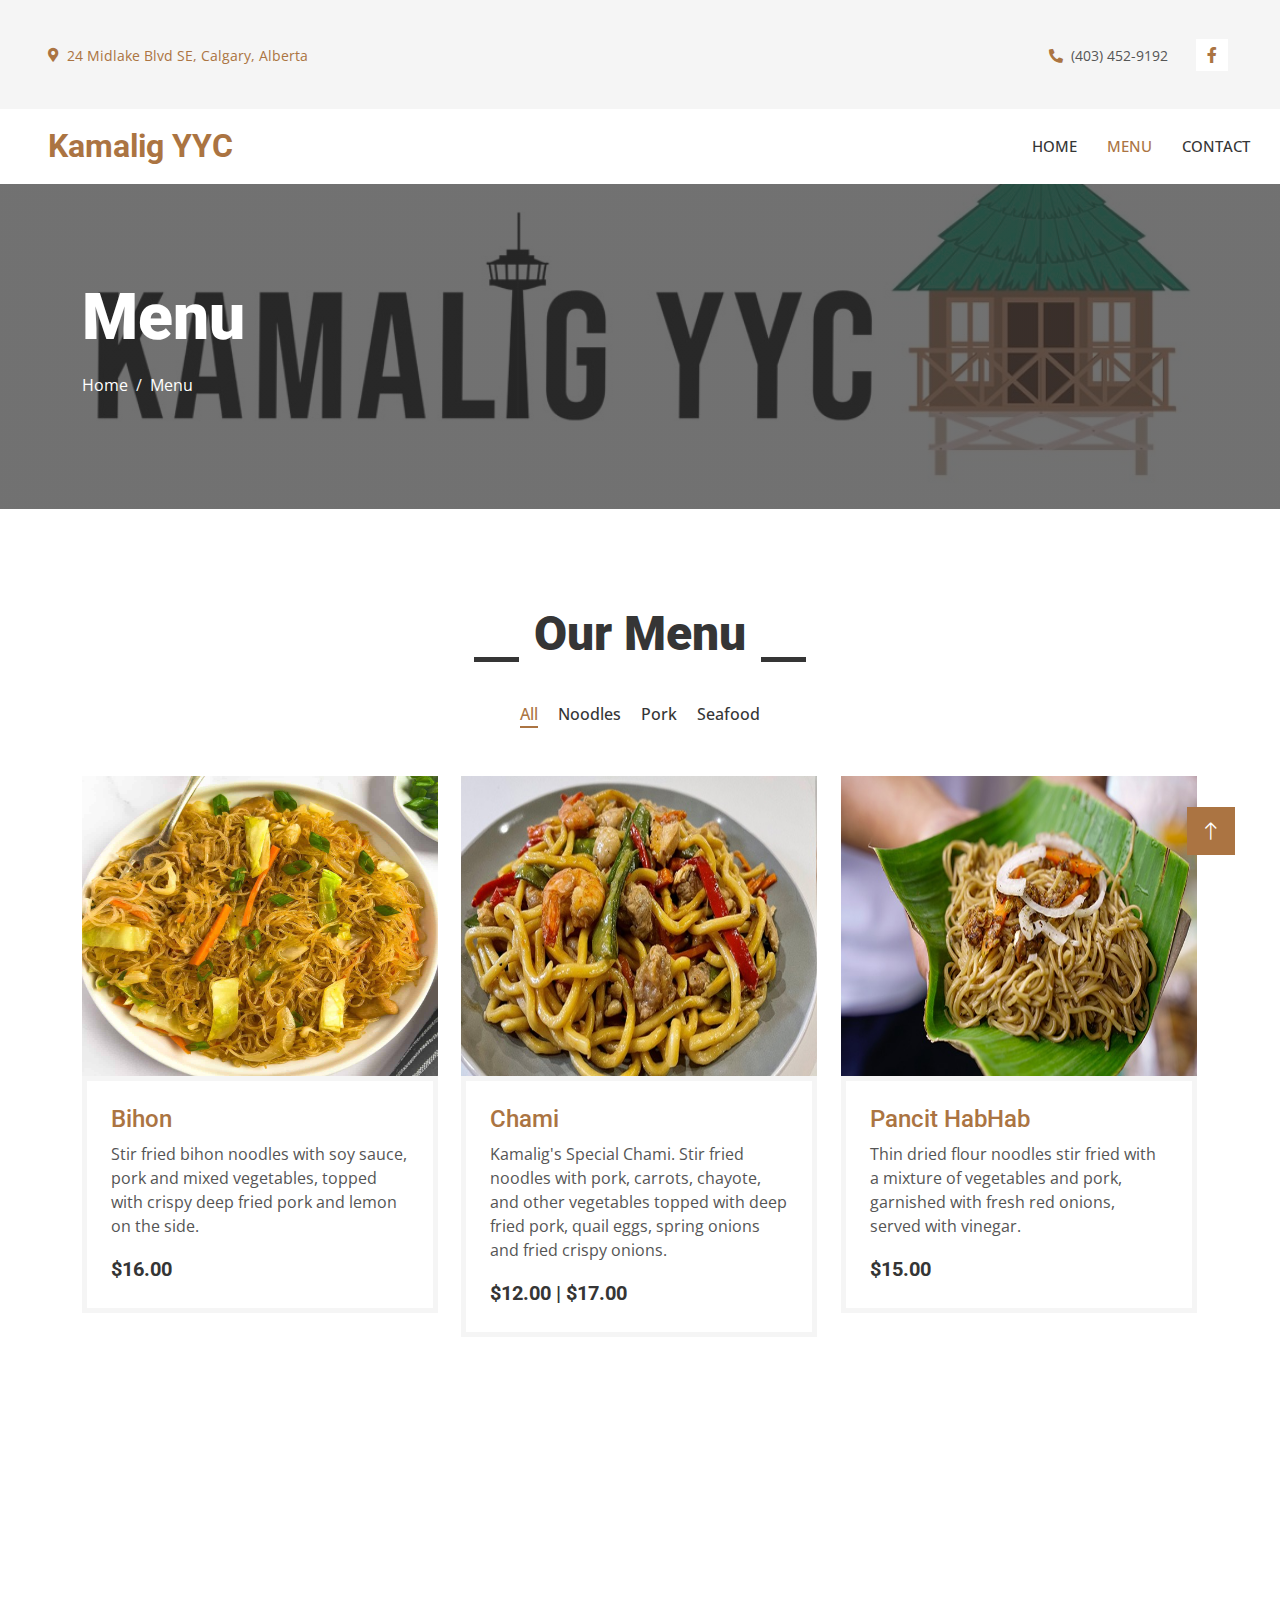
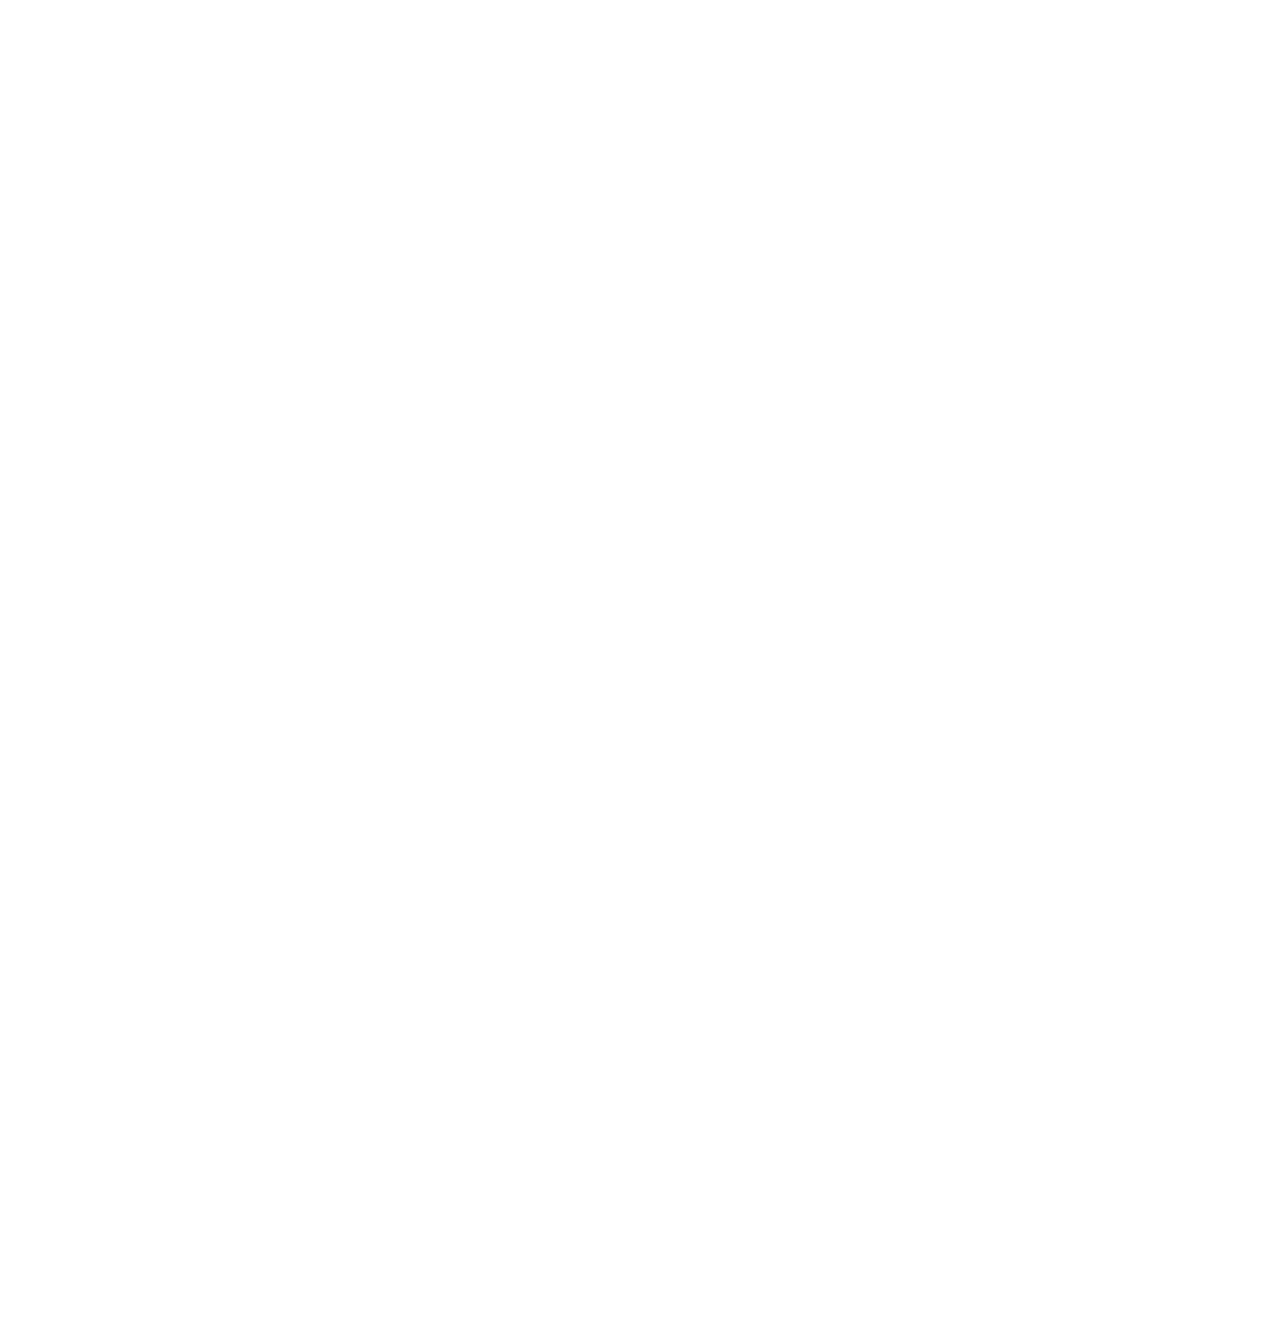
==== commit 4676077a: "Add files via upload" ====
--- a/menu.html
+++ b/menu.html
@@ -233,7 +233,7 @@
     </div>
     <!-- Projects End -->
 
-    <div class="container-xxl py-5">
+    <!-- <div class="container-xxl py-5">
         <div class="container text-center">
             <div class="row mt-n2 wow fadeInUp" data-wow-delay="0.1s">
                 <div class="col-12">
@@ -241,7 +241,7 @@
                 </div>
             </div>
         </div>
-    </div>
+    </div> -->
 
     <!-- Footer Start -->
 <div class="container-fluid bg-dark text-light footer mt-5 pt-5 wow fadeIn" data-wow-delay="0.1s">
@@ -310,28 +310,28 @@
 <script src="assets/lib/lightbox/js/lightbox.min.js"></script>
 
 <!-- Google Maps JS API -->
-<script type='text/javascript' src="https://maps.google.com/maps/api/js?sensor=true"></script>
-<script type='text/javascript' src="https://hpneo.github.io/gmaps/gmaps.js"></script>
+<!-- <script type='text/javascript' src="https://maps.google.com/maps/api/js?sensor=true"></script>
+<script type='text/javascript' src="https://hpneo.github.io/gmaps/gmaps.js"></script> -->
 
 <!-- Template Javascript -->
 <script src="assets/js/main.js"></script>
-    <script>
-    /* Map Object */
-    var map = new GMaps({
-        el: '#map',
-        lat: 50.915309076681204,
-        lng: -114.06350318756135
-    });
-
-    map.addMarker({
-        lat: 50.915309076681204,
-        lng: -114.06350318756135,
-        title: 'Kamalig YYC',
-        click: function(e) {
-            window.location.href = "https://maps.app.goo.gl/fWLJBXACqpRNzbvz8";
-        }
-    });
-    </script>
+<!-- <script>
+/* Map Object */
+var map = new GMaps({
+    el: '#map',
+    lat: 50.915309076681204,
+    lng: -114.06350318756135
+});
+
+map.addMarker({
+    lat: 50.915309076681204,
+    lng: -114.06350318756135,
+    title: 'Kamalig YYC',
+    click: function(e) {
+        window.location.href = "https://maps.app.goo.gl/fWLJBXACqpRNzbvz8";
+    }
+});
+</script> -->
 
 </body>
 
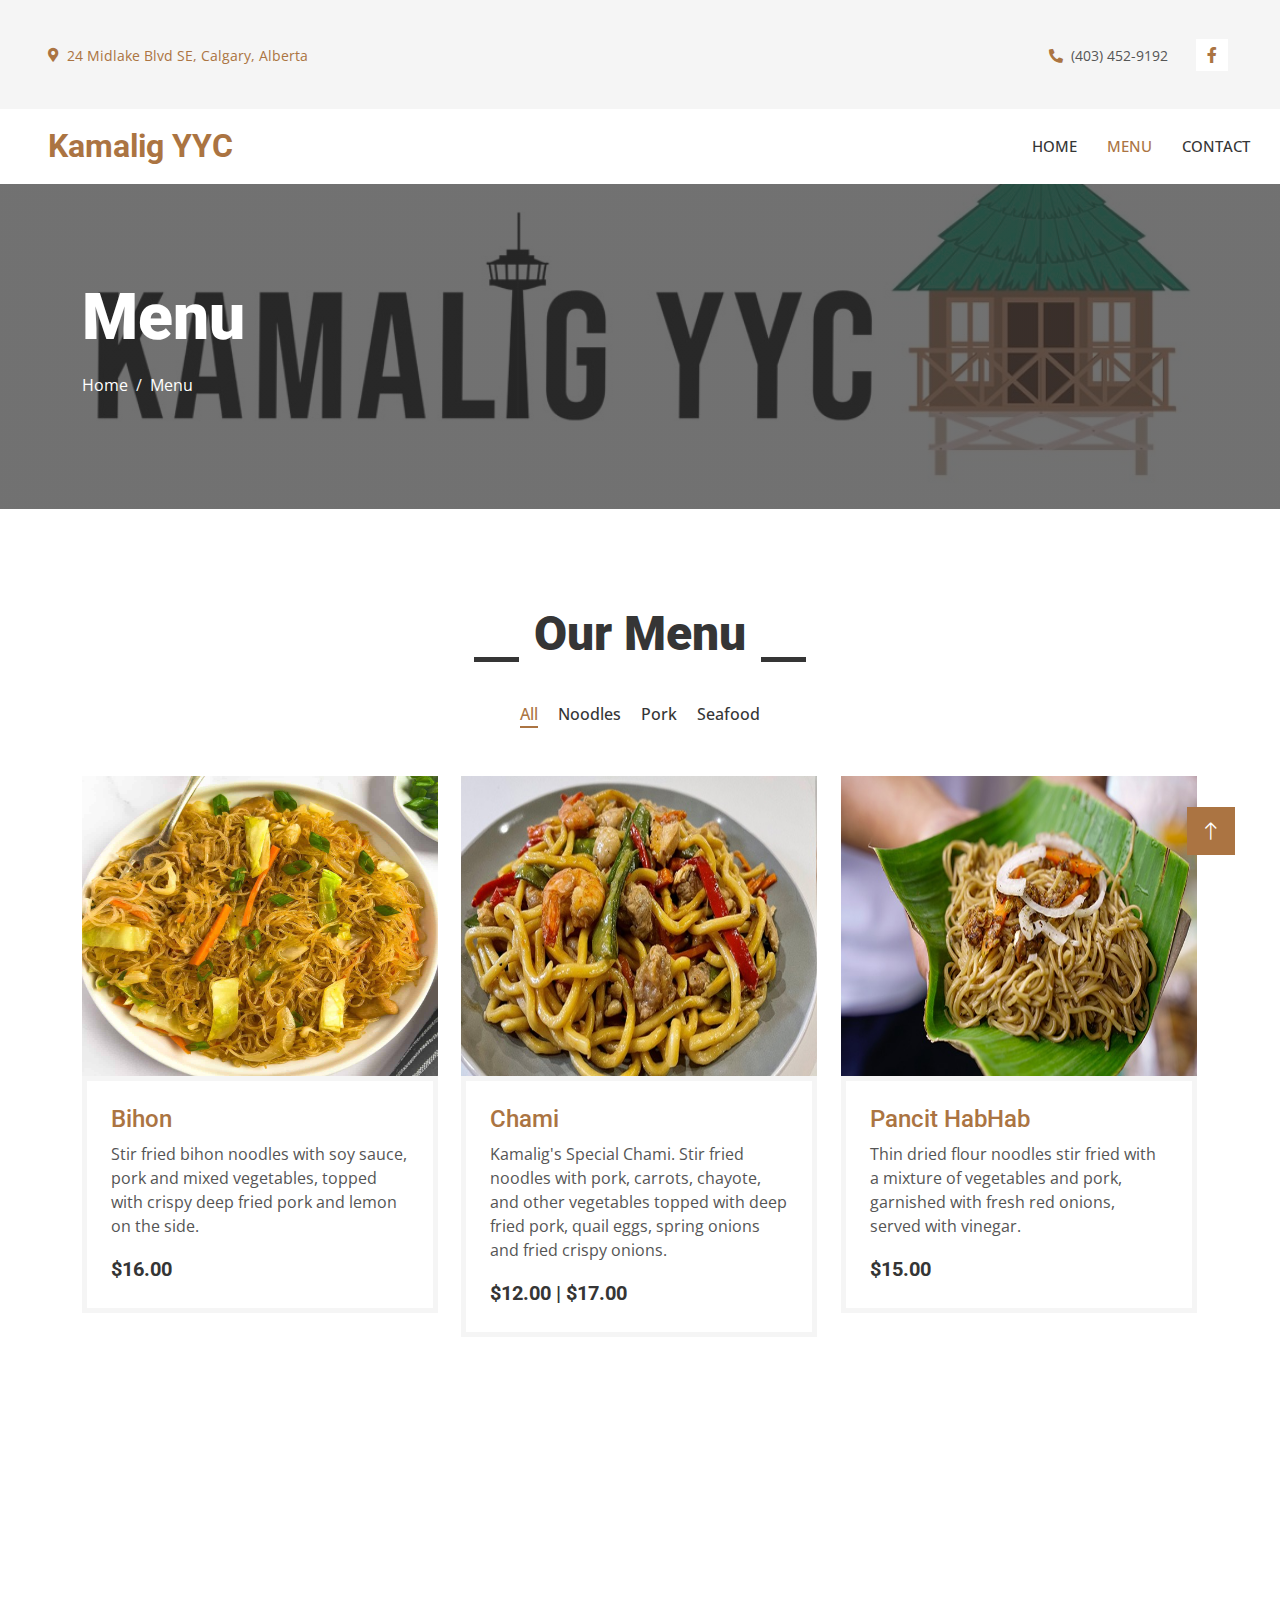
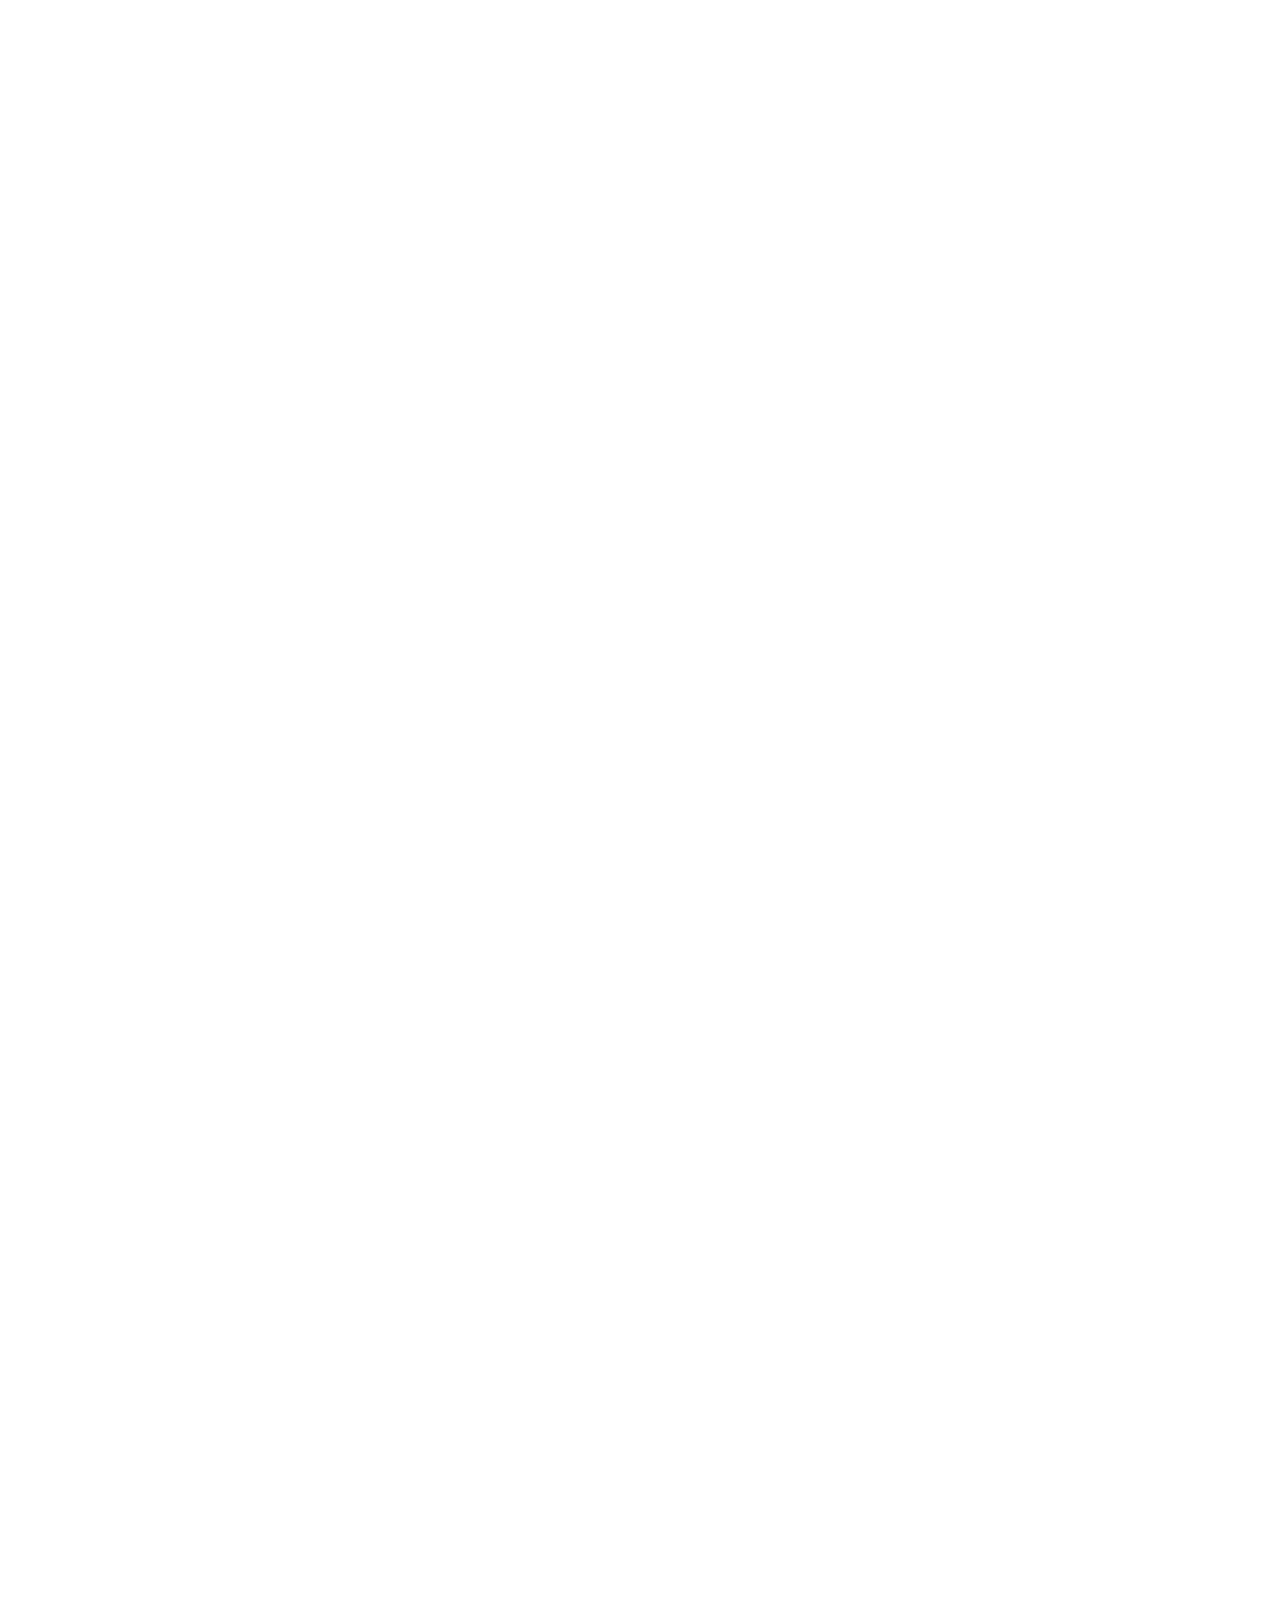
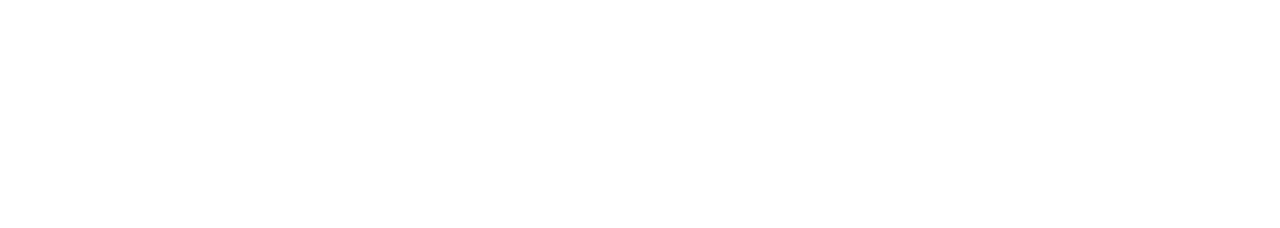
==== commit 2e3c1f57: "Add files via upload" ====
--- a/menu.html
+++ b/menu.html
@@ -233,7 +233,7 @@
     </div>
     <!-- Projects End -->
 
-    <!-- <div class="container-xxl py-5">
+    <div class="container-xxl py-5">
         <div class="container text-center">
             <div class="row mt-n2 wow fadeInUp" data-wow-delay="0.1s">
                 <div class="col-12">
@@ -241,7 +241,7 @@
                 </div>
             </div>
         </div>
-    </div> -->
+    </div>
 
     <!-- Footer Start -->
 <div class="container-fluid bg-dark text-light footer mt-5 pt-5 wow fadeIn" data-wow-delay="0.1s">
@@ -310,28 +310,28 @@
 <script src="assets/lib/lightbox/js/lightbox.min.js"></script>
 
 <!-- Google Maps JS API -->
-<!-- <script type='text/javascript' src="https://maps.google.com/maps/api/js?sensor=true"></script>
-<script type='text/javascript' src="https://hpneo.github.io/gmaps/gmaps.js"></script> -->
+<script type='text/javascript' src="https://maps.google.com/maps/api/js?sensor=true"></script>
+<script type='text/javascript' src="https://hpneo.github.io/gmaps/gmaps.js"></script>
 
 <!-- Template Javascript -->
 <script src="assets/js/main.js"></script>
-<!-- <script>
-/* Map Object */
-var map = new GMaps({
-    el: '#map',
-    lat: 50.915309076681204,
-    lng: -114.06350318756135
-});
-
-map.addMarker({
-    lat: 50.915309076681204,
-    lng: -114.06350318756135,
-    title: 'Kamalig YYC',
-    click: function(e) {
-        window.location.href = "https://maps.app.goo.gl/fWLJBXACqpRNzbvz8";
-    }
-});
-</script> -->
+    <script>
+    /* Map Object */
+    var map = new GMaps({
+        el: '#map',
+        lat: 50.915309076681204,
+        lng: -114.06350318756135
+    });
+
+    map.addMarker({
+        lat: 50.915309076681204,
+        lng: -114.06350318756135,
+        title: 'Kamalig YYC',
+        click: function(e) {
+            window.location.href = "https://maps.app.goo.gl/fWLJBXACqpRNzbvz8";
+        }
+    });
+    </script>
 
 </body>
 
